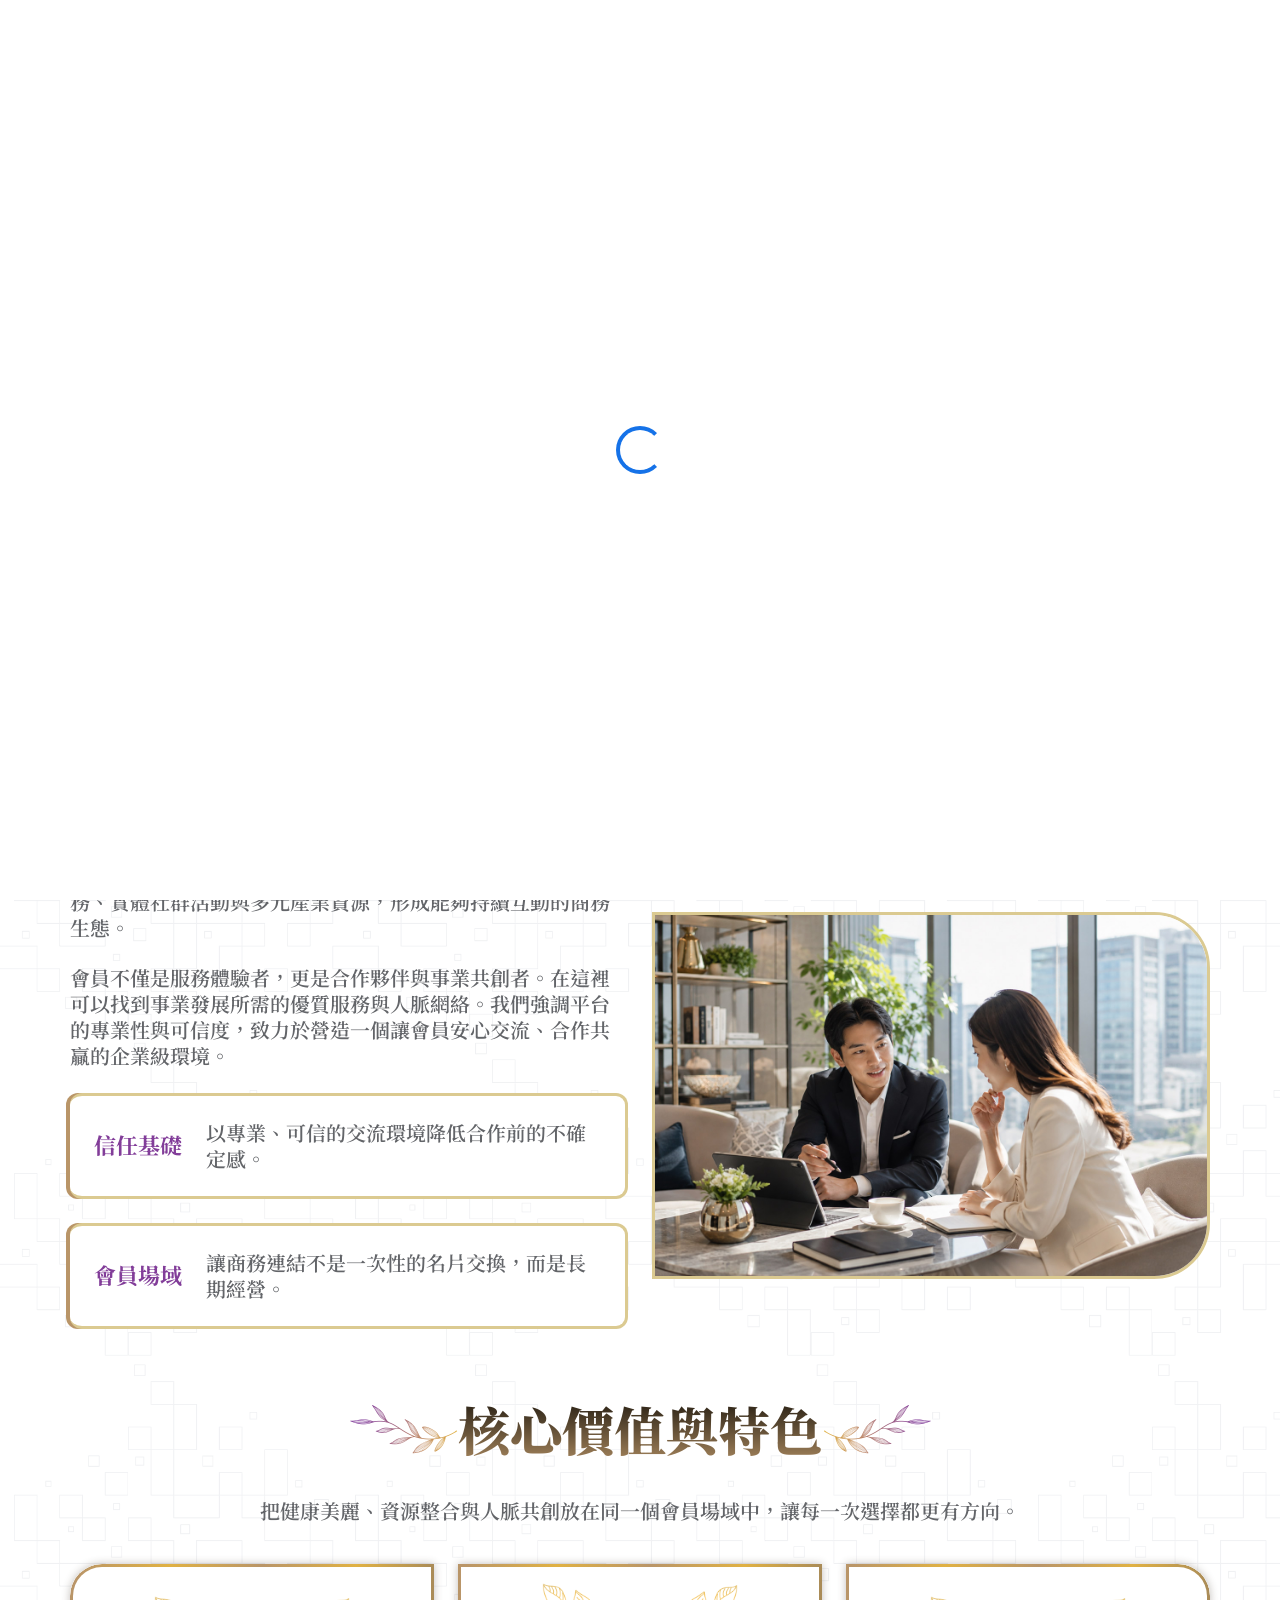
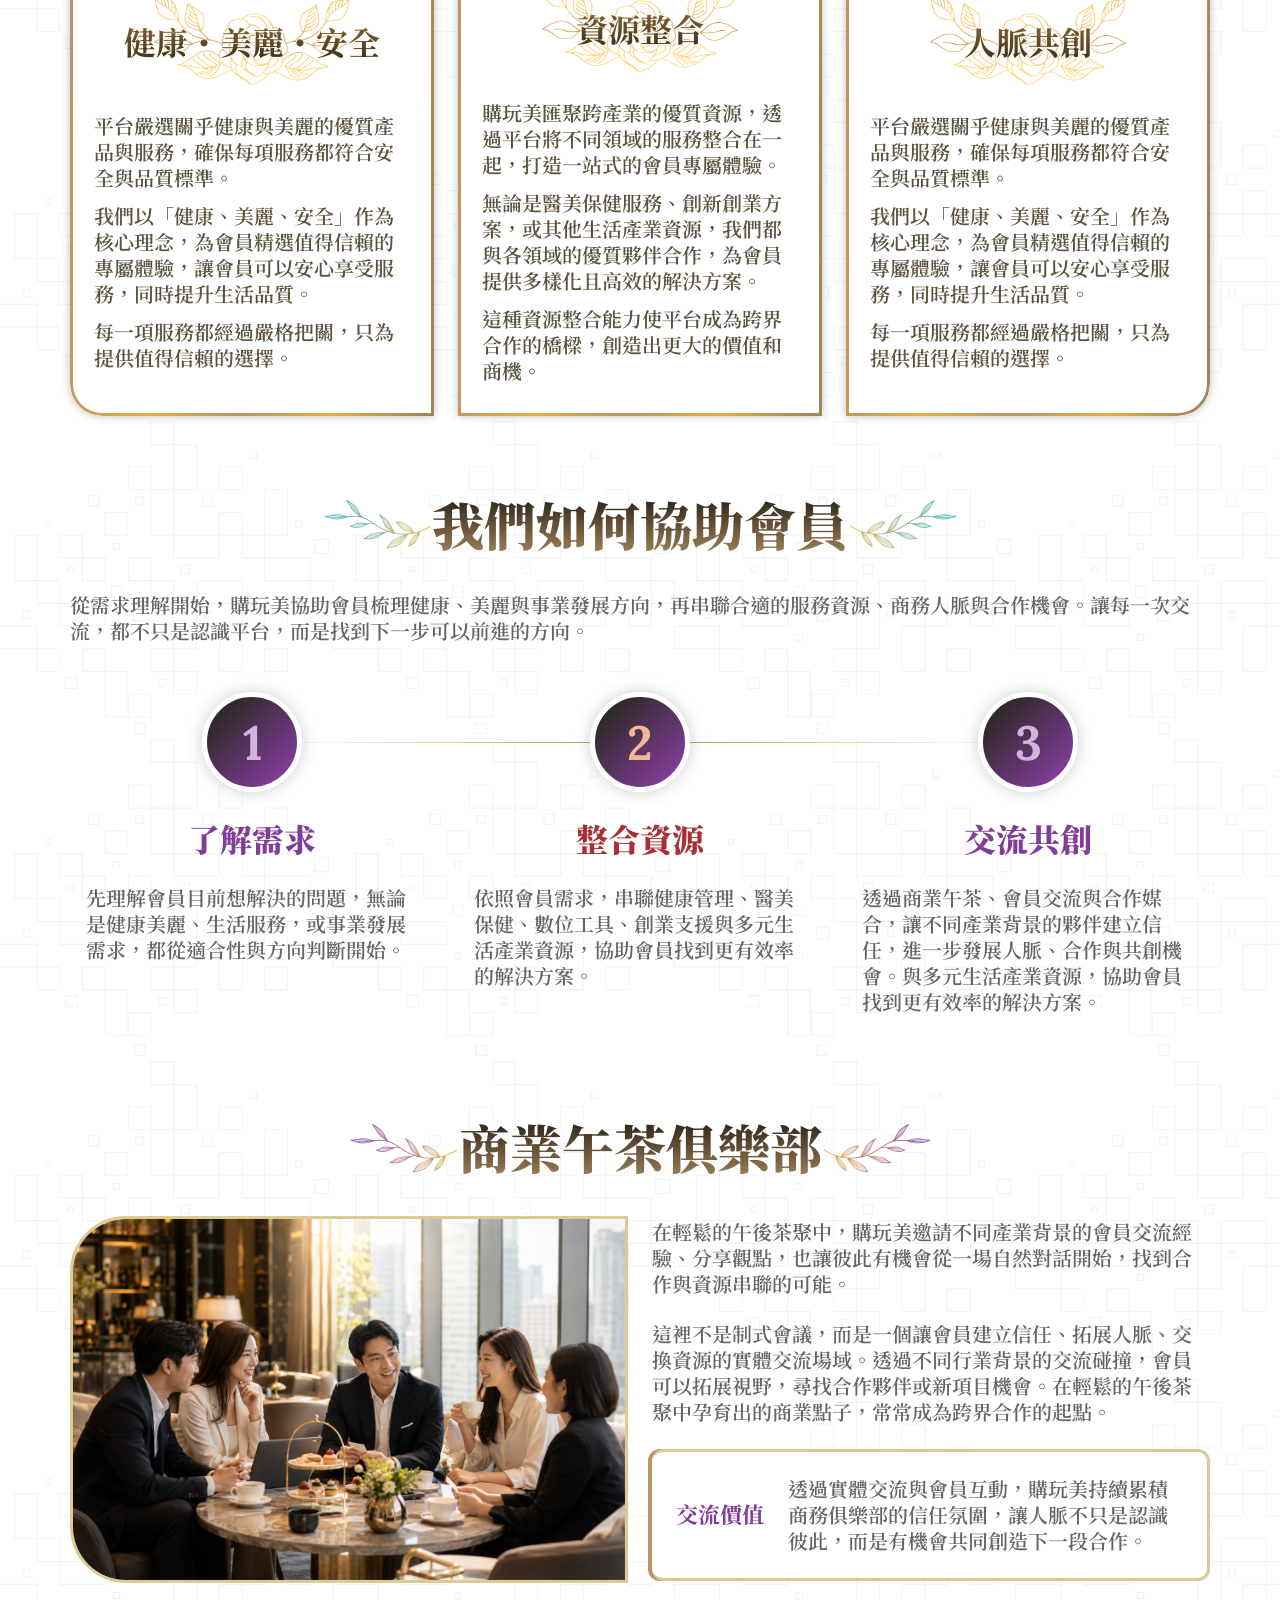
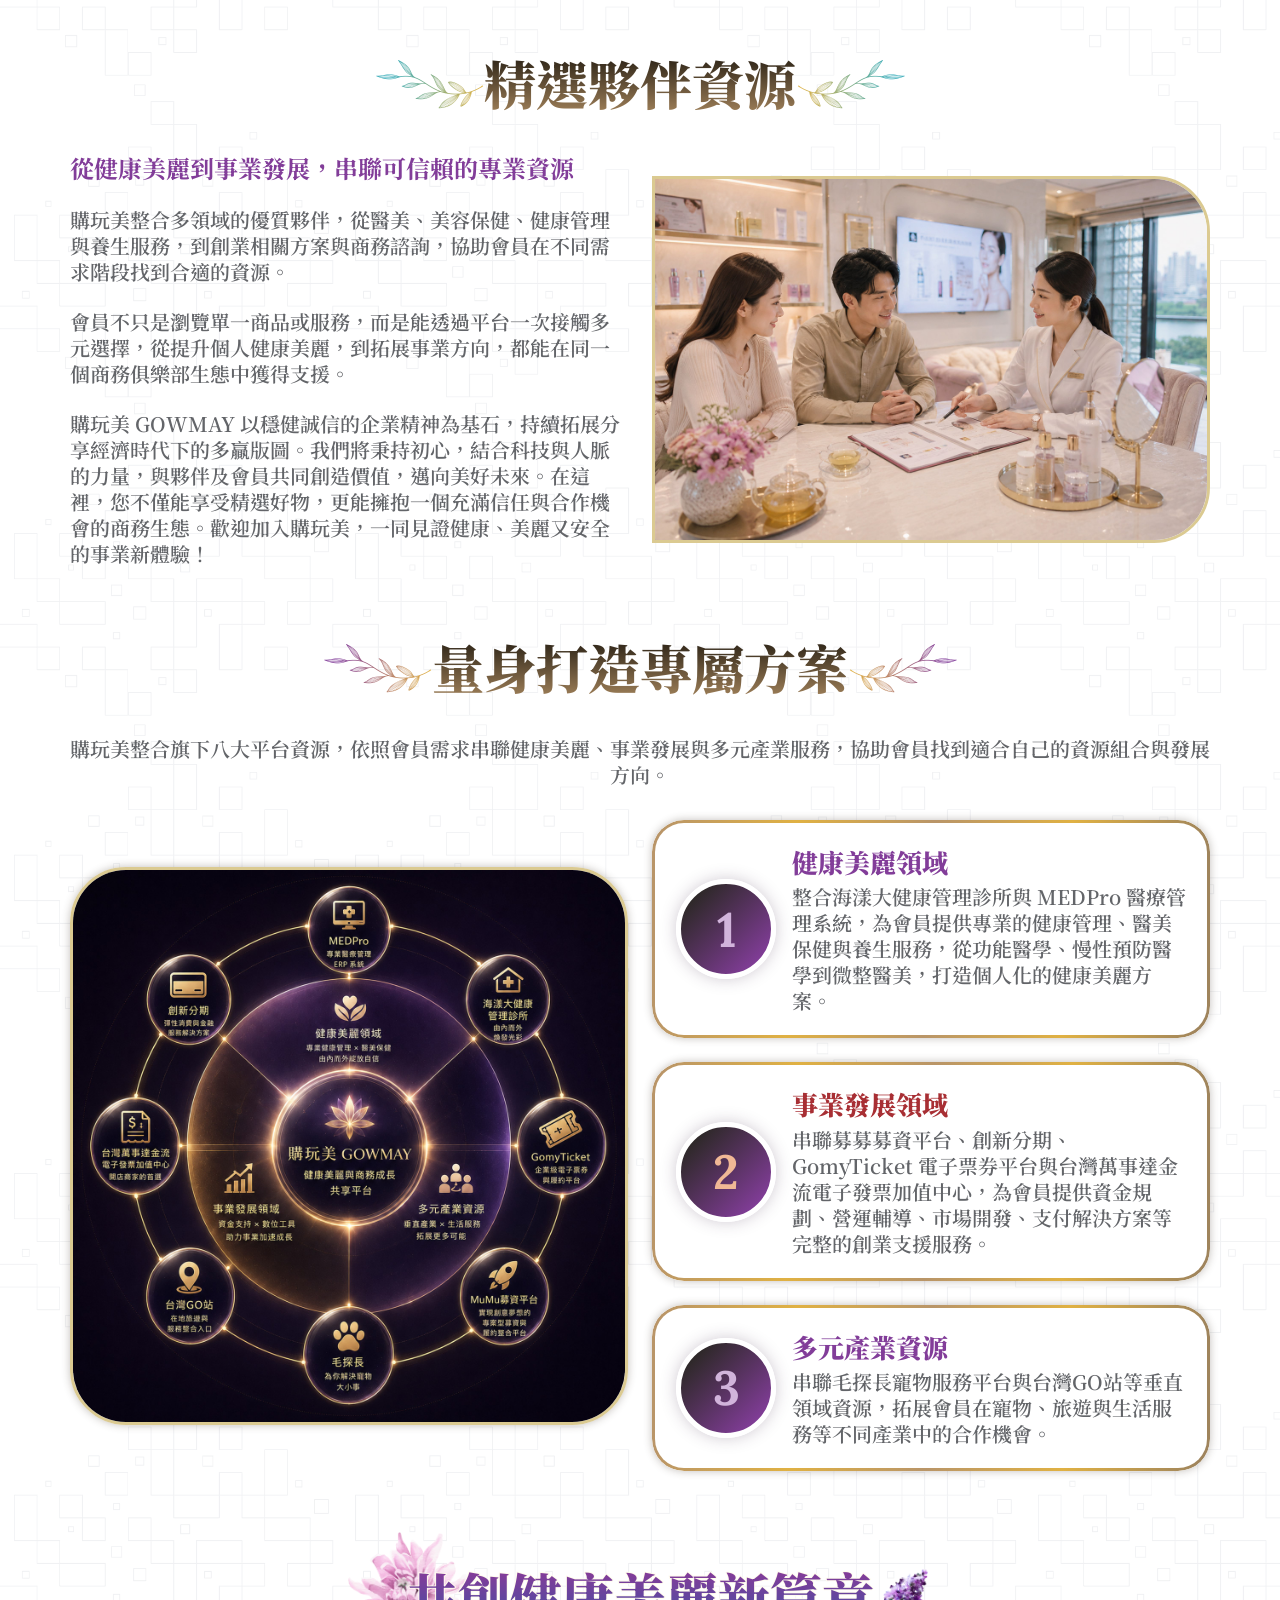
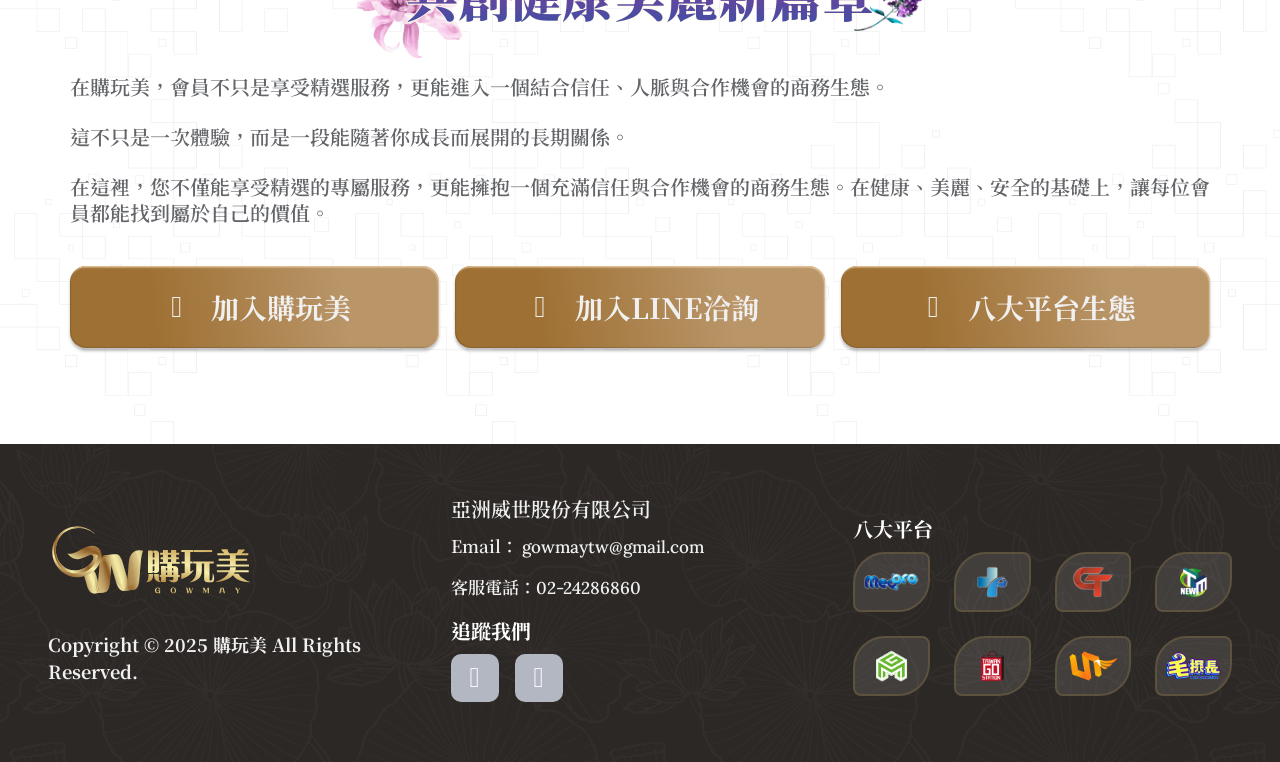
==== aboutUs.html @ 3219c344 "新增網站頁面與素材 新增關於我們、平台介紹、商機、專屬商品與一般版首頁頁面。  更新首頁、版面樣式與前端互動腳本。  加入商品、案例、受眾、頁首與會員預設圖片等網站素材。" ====
<!DOCTYPE html>
<html lang="en">
    <head>
        <meta charset="UTF-8" />
        <meta content="width=device-width, initial-scale=1.0" name="viewport">
        <title>關於購玩美｜購玩美 GOWMAY｜健康美麗與商務成長共享平台</title>
        <meta name="description" content="購玩美 GOWMAY 是結合健康、美麗與商務成長的會員制商務俱樂部，整合健康管理、醫美保養、電子票券、金流發票、募資、分期、寵物與旅遊等八大平台資源，協助會員媒合合適服務與合作機會。">
        <meta name="keywords" content="購玩美,GOWMAY,商務俱樂部,會員制平台,健康管理,醫美保養,商務媒合,電子票券,金流電子發票,募資平台,創新分期,會員專屬商品">
        <meta name="robots" content="index, follow, max-image-preview:large">
        <link rel="canonical" href="https://gowmay.com/v1/home">
        <meta property="og:type" content="website">
        <meta property="og:site_name" content="購玩美 GOWMAY">
        <meta property="og:title" content="關於購玩美｜購玩美 GOWMAY｜健康美麗與商務成長共享平台">
        <meta property="og:description" content="專屬於會員的跨產業整合平台，協助整合健康、美麗與商務資源，並透過八大平台生態提供會員服務與合作媒合。">
        <meta property="og:url" content="https://gowmay.com/v1/home">
        <meta property="og:image" content="https://gowmay.com/v1/assets/html/2026/img/gowmayOG.jpg">
        <meta name="twitter:card" content="summary_large_image">
        <meta name="twitter:title" content="關於購玩美｜購玩美 GOWMAY｜健康美麗與商務成長共享平台">
        <meta name="twitter:description" content="會員制商務俱樂部，整合健康、美麗與商務成長資源。">
        <meta name="twitter:image" content="https://gowmay.com/v1/assets/html/2026/img/gowmayOG.jpg">
        
        <!-------------- Favicon -------------->
        <link href="./img/favicon.ico" rel="icon" />
        
        <!-------------- Google Web Fonts -------------->
        <link rel="preconnect" href="https://fonts.googleapis.com">
        <link rel="preconnect" href="https://fonts.gstatic.com" crossorigin>
        <link href="https://fonts.googleapis.com/css2?family=Lora:ital,wght@0,400..700;1,400..700&family=Noto+Sans+TC:wght@100..900&family=Noto+Serif+TC:wght@200..900&family=Plus+Jakarta+Sans:ital,wght@0,200..800;1,200..800&family=Roboto:ital,wght@0,100..900;1,100..900&family=Zen+Maru+Gothic&display=swap" rel="stylesheet">
        
        <!-------------- Icon Font Stylesheet -------------->
        <link rel="stylesheet" href="./css/all.min.css"/>
        <link href="https://cdn.jsdelivr.net/npm/bootstrap-icons@1.4.1/font/bootstrap-icons.css" rel="stylesheet">
        
        <!-------------- Libraries Stylesheet -------------->
        <link href="./lib/animate/animate.min.css" rel="stylesheet">
        <link href="./lib/owlcarousel/assets/owl.carousel.min.css" rel="stylesheet">
        <link href="./lib/lightbox/css/lightbox.min.css" rel="stylesheet">                                     

        <!-------------- CSS Files -------------->
        <link rel="stylesheet" href="./css/bootstrap.min.css" />
         
        <link rel="stylesheet" href="./css/plugins.min.css" />
        <link rel="stylesheet" href="./css/kaiadmin.css" />
                
        <!-------------- 購玩美頁面設定 -------------->
        <link href="./css/layout.css" rel="stylesheet">      
    </head>
    <body>
        <!-------------- Spinner Start -------------->
        <div id="spinner" class="show bg-white position-fixed translate-middle w-100 vh-100 top-50 start-50 d-flex align-items-center justify-content-center">
            <div class="spinner-border text-primary" style="width: 3rem; height: 3rem;" role="status">
                <span class="sr-only">Loading...</span>
            </div>
        </div>
        <!-------------- Spinner End -------------->

        <!-------------- 導覽列與會員下拉選單 Start -------------->
        <div class="container-fluid position-relative p-0">
            <nav class="navbar navbar-expand-lg navbar-light px-3 px-xl-5 px-lg-4 py-3 py-lg-0">
                <a href="index.html" class="navbar-brand p-0">
                    <img src="img/gowmayLogoWeb.png" class="d-none d-xl-block img-fluid" alt="購玩美桌機版Logo">
                    <img src="./img/gowmayLogoM.png" class="d-block d-xl-none img-fluid" alt="購玩美M版Logo">
                </a>
                <button class="navbar-toggler" type="button" data-bs-toggle="collapse" data-bs-target="#navbarCollapse">
                    <span class="fa fa-bars"></span>
                </button>
                <div class="collapse navbar-collapse justify-content-lg-between" id="navbarCollapse">
                    <div class="navbar-nav">
                        <a href="index.html" class="nav-item nav-link">首頁</a>
                        <a href="aboutUs.html" class="nav-item nav-link active">關於購玩美</a>
                        <a href="platformIntro.html" class="nav-item nav-link">平台生態</a>
                        <a href="businessOpportunity.html" class="nav-item nav-link">裂變商機</a>
                        <a href="exclusiveProducts.html" class="nav-item nav-link">專屬商品</a>
                        <a href="https://gowmay.com/v1/page/MedPro" class="nav-item nav-link" target="_blank">MedPro</a>                    </div>
                    <ul class="navbar-nav topbar-nav justify-content-start align-items-center">
                    <!--------- 會員未登入 Start --------->
                        <li class="d-block w-100">
                            <a href="index.html" class="nav-item nav-link">登入｜註冊</a>
                        </li>
                    <!--------- 會員未登入 Start --------->                             
                    <!--------- 會員登入後 Start --------->
                        <li class="nav-item topbar-user dropdown hidden-caret ">
                            <a class="dropdown-toggle profile-pic frontEnd"
                              data-bs-toggle="dropdown"
                              href="#"
                              aria-expanded="false">
                              <div class="avatar-sm">
                                <img src="img/userDefaultPic-Vip.jpg" alt="會員大頭貼" class="avatar-img rounded-circle" />
                              </div>
                              <span class="profile-username">
                                <span class="frontEnd">夏思敏</span>
                              </span>
                            </a>
                            <ul class="dropdown-menu dropdown-user animated fadeIn">
                              <div class="dropdown-user-scroll scrollbar-outer">
                                <li>
                                  <div class="user-box">
                                    <div class="avatar-lg">
                                      <img
                                        src="img/userDefaultPic-Vip.jpg"
                                        alt="image profile"
                                        class="avatar-img rounded"
                                      />
                                    </div>
                                    <div class="u-text">
                                      <span class="userName vip">夏思敏</span>
                                      <span class="memberLevel">初階VIP</span>
                                    </div>
                                  </div>
                                </li>
                                <li>
                                  <div class="dropdown-divider"></div>
                                  <a class="dropdown-item vip" href="#">
                                    <i class="fa-solid fa-user"></i>會員資訊
                                  </a>
                                  <a class="dropdown-item vip" href="#">
                                    <i class="fa-solid fa-award"></i>獎勵查詢
                                  </a>
                                </li>
                                <li class="d-flex justify-content-center mt-2">
                                  <button class="btn-vip">
                                    <i class="fa-solid fa-right-from-bracket"></i>登出
                                  </button>
                                </li>
                              </div>
                            </ul>
                        </li>
                    <!--------- 會員登入後 End --------->
                    </ul> 
                </div>
            </nav>

            <!-------------- 版頭與麵包屑 Start -------------->
            <div class="container-fluid bg-breadcrumb"
            style="background: linear-gradient(rgba(0, 0, 0, 0.7), rgba(0, 0, 0, 0.5)), url(./img/headerImg01.jpg) no-repeat center center; background-size: cover">
                <div class="container text-center py-5" style="max-width: 1200px;">
                    <div class="headerTitle wow flipInX" data-wow-delay="0.1s">關於購玩美</div>
                    <ol class="breadcrumb justify-content-center mb-0 wow zoomIn" data-wow-delay="0.3s">
                        <li class="breadcrumb-item"><a href="index.html">首頁</a></li>
                        <li class="breadcrumb-item active">關於購玩美</li>
                    </ol>    
                </div>
            </div>
            <!-------------- 版頭與麵包屑 End -------------->
        </div>
        <!-------------- 導覽列 & 版頭 End -------------->
        
        
        <div class="container-fluid about">
            <div class="blank64"></div>
            
        <!--------------   購玩美導言 Start   -------------->
            <div class="container g-md-0">
            <!--------------   大標題 Start   -------------->
                <div class="row">
                    <div class="col-12 d-flex justify-content-center wow fadeInDown" data-wow-duration="1">
                        <div class="titleH2A">
                          <span class="stroke">關於購玩美</span>
                          <span class="fill">關於購玩美</span>
                        </div>
                    </div>
                </div>
            <!--------------   大標題 End   -------------->
                <div class="row g-xl-4 g-md-3">
                   <div class="col-12 wow fadeInUp" data-wow-duration="1" data-wow-delay="0.5s">
                        <p class="fs24 body-primary">
                            購玩美 GOWMAY 商務俱樂部
                        </p>
                        <p class="fs20 text-light01">
                            一個專注於商務人脈交流與跨產業資源整合的創新平台。我們以專業可信的企業經營理念，打造出一個讓會員能夠拓展事業版圖、享受專屬服務的商務俱樂部型平台。
                        </p>
                   </div>
                </div> 
            </div>        
        <!--------------   購玩美導言 End   -------------->
            <div class="blank64"></div>
            
        <!--------------   商務俱樂部型平台 Start   -------------->
            <div class="container g-md-0">
                <!--------------   大標題 Start   -------------->
                <div class="row">
                    <div class="col-12 d-flex justify-content-center">
                        <div class="titleH2B">商務俱樂部型平台</div>
                    </div>
                </div>
                <!--------------   大標題 End   -------------->
                <div class="row g-xl-4 g-3 align-items-center">
                    <div class="col-xl-6 col-12 split24 wow fadeInUp order-xl-0 order-lg-1 order-md-1 order-1" data-wow-duration="1">
                        <p class="fs20 text-light01">
                            購玩美定位為全方位的商務俱樂部型平台，結合會員專屬服務、實體社群活動與多元產業資源，形成能夠持續互動的商務生態。
                        </p>
                        <p class="fs20 text-light01">
                            會員不僅是服務體驗者，更是合作夥伴與事業共創者。在這裡可以找到事業發展所需的優質服務與人脈網絡。我們強調平台的專業性與可信度，致力於營造一個讓會員安心交流、合作共贏的企業級環境。
                        </p>
                        <div class="noteList">
                            <div class="noteTitle">信任基礎</div>
                            <div class="noteBrief">
                                以專業、可信的交流環境降低合作前的不確定感。
                            </div>
                        </div>
                        <div class="noteList">
                            <div class="noteTitle">會員場域</div>
                            <div class="noteBrief">
                                讓商務連結不是一次性的名片交換，而是長期經營。
                            </div>
                        </div>
                    </div>
                    <div class="col-xl-6 col-12 wow fadeInUp order-xl-1 order-lg-0 order-md-0 order-0" data-wow-duration="1">
                        <div class="aboutImg-right">
                            <img src="./img/aboutImg01.jpg" alt="商務俱樂部型平台情境圖">
                        </div>
                    </div>
                </div>
            </div>
        <!--------------   商務俱樂部型平台 End   -------------->
            <div class="blank64"></div>
            
        <!--------------   核心價值與特色 Start   -------------->
            <div class="container g-md-0">
                <!--------------   大標題 Start   -------------->
                <div class="row">
                    <div class="col-12 d-flex justify-content-center wow fadeInDown" data-wow-duration="1">
                        <div class="titleH2C">核心價值與特色</div>
                    </div>
                </div>                    
                <!--------------   大標題 End   -------------->
                <div class="row g-xl-4 g-3 mb-3">
                   <div class="col-12 wow fadeInUp" data-wow-duration="1" data-wow-delay="0.2s">
                       <p class="fs20 text-light01 text-center">
                           把健康美麗、資源整合與人脈共創放在同一個會員場域中，讓每一次選擇都更有方向。
                       </p>
                   </div>
                </div>
                <div class="row g-xl-4 g-3 valueLine">
                    <div class="col-xl-4 col-md-5 col-11 d-flex py-2 wow fadeInUp" data-wow-duration="1" data-wow-delay="0.3s">
                        <div class="valueCard-left">
                            <div class="infoTitle03">
                                <span class="stroke">健康・美麗・安全</span>
                                <span class="fill">健康・美麗・安全</span>
                            </div>                          
                            <div class="valueBrief">
                                <p>平台嚴選關乎健康與美麗的優質產品與服務，確保每項服務都符合安全與品質標準。</p>
                                <p>我們以「健康、美麗、安全」作為核心理念，為會員精選值得信賴的專屬體驗，讓會員可以安心享受服務，同時提升生活品質。</p>
                                <p>每一項服務都經過嚴格把關，只為提供值得信賴的選擇。</p>
                            </div>
                        </div>
                    </div>
                    <div class="col-xl-4 col-md-5 col-11 d-flex py-2 wow fadeInUp" data-wow-duration="1" data-wow-delay="0.4s">
                        <div class="valueCard-middle">
                            <div class="infoTitle03">
                                <span class="stroke">資源整合</span>
                                <span class="fill">資源整合</span>
                            </div>                          
                            <div class="valueBrief">
                                <p>購玩美匯聚跨產業的優質資源，透過平台將不同領域的服務整合在一起，打造一站式的會員專屬體驗。</p>
                                <p>無論是醫美保健服務、創新創業方案，或其他生活產業資源，我們都與各領域的優質夥伴合作，為會員提供多樣化且高效的解決方案。</p>
                                <p>這種資源整合能力使平台成為跨界合作的橋樑，創造出更大的價值和商機。</p>
                            </div>
                        </div>
                    </div>
                    <div class="col-xl-4 col-md-5 col-11 d-flex py-2 wow fadeInUp" data-wow-duration="1" data-wow-delay="0.5s">
                        <div class="valueCard-right">
                            <div class="infoTitle03">
                                <span class="stroke">人脈共創</span>
                                <span class="fill">人脈共創</span>
                            </div>                          
                            <div class="valueBrief">
                                <p>平台嚴選關乎健康與美麗的優質產品與服務，確保每項服務都符合安全與品質標準。</p>
                                <p>我們以「健康、美麗、安全」作為核心理念，為會員精選值得信賴的專屬體驗，讓會員可以安心享受服務，同時提升生活品質。</p>
                                <p>每一項服務都經過嚴格把關，只為提供值得信賴的選擇。</p>
                            </div>
                        </div>
                    </div>
                </div>
            </div>
        <!--------------   核心價值與特色 End   -------------->
            <div class="blank64"></div>
            
        <!--------------   我們如何協助會員 Start   -------------->
            <div class="container g-md-0">
                <!--------------   大標題 Start   -------------->
                <div class="row">
                    <div class="col-12 d-flex justify-content-center wow fadeInDown" data-wow-duration="1">
                        <div class="titleH2B">我們如何協助會員</div>
                    </div>
                </div>
                <!--------------   大標題 End   -------------->
                <div class="row g-xl-4 g-3 mb-3">
                   <div class="col-12 wow fadeInUp" data-wow-duration="1" data-wow-delay="0.2s">
                       <p class="fs20 text-light01">
                           從需求理解開始，購玩美協助會員梳理健康、美麗與事業發展方向，再串聯合適的服務資源、商務人脈與合作機會。讓每一次交流，都不只是認識平台，而是找到下一步可以前進的方向。
                       </p>
                   </div>
                </div>         
                <div class="row g-xl-4 g-3 processWrap">
                    <div class="col-xl-4 col-lg-4 col-md-5 col-9 py-3 wow fadeInUp" data-wow-duration="1" data-wow-delay="0.3s">
                        <div class="processCard">
                            <div class="stepCircle01">
                                <div class="stepNum">1</div>
                            </div>
                            <div class="processTitle">了解需求</div>
                            <div class="processBrief">
                                先理解會員目前想解決的問題，無論是健康美麗、生活服務，或事業發展需求，都從適合性與方向判斷開始。
                            </div>
                        </div>
                    </div>
                    <div class="col-xl-4 col-lg-4 col-md-5 col-9 py-3 wow fadeInUp" data-wow-duration="1" data-wow-delay="0.4s">
                        <div class="processCard">
                            <div class="stepCircle01">
                                <div class="stepNum">2</div>
                            </div>
                            <div class="processTitle">整合資源</div>
                            <div class="processBrief">
                                依照會員需求，串聯健康管理、醫美保健、數位工具、創業支援與多元生活產業資源，協助會員找到更有效率的解決方案。
                            </div>
                        </div>
                    </div>
                    <div class="col-xl-4 col-lg-4 col-md-5 col-9 py-3 wow fadeInUp" data-wow-duration="1" data-wow-delay="0.5s">
                        <div class="processCard">
                            <div class="stepCircle01">
                                <div class="stepNum">3</div>
                            </div>
                            <div class="processTitle">交流共創</div>
                            <div class="processBrief">
                                透過商業午茶、會員交流與合作媒合，讓不同產業背景的夥伴建立信任，進一步發展人脈、合作與共創機會。與多元生活產業資源，協助會員找到更有效率的解決方案。
                            </div>
                        </div>
                    </div>
                </div>
            </div>
        <!--------------   我們如何協助會員 Start   -------------->
            <div class="blank64"></div>

        <!--------------   商業午茶俱樂部 Start   -------------->
            <div class="container g-md-0">
                <!--------------   大標題 Start   -------------->
                <div class="row">
                    <div class="col-12 d-flex justify-content-center wow fadeInDown" data-wow-duration="1">
                        <div class="titleH2C">商業午茶俱樂部</div>
                    </div>
                </div>                    
                <!--------------   大標題 End   -------------->
                <div class="row g-xl-4 g-3 align-items-center">
                    <div class="col-xl-6 col-12 wow fadeInUp" data-wow-duration="1" data-wow-delay="0.2s">
                        <div class="aboutImg-left">
                            <img src="./img/aboutImg02.jpg" alt="商務俱樂部型平台情境圖">
                        </div>
                    </div>
                    <div class="col-xl-6 col-12 split24 wow fadeInUp" data-wow-duration="1" data-wow-delay="0.3s">
                        <p class="fs20 text-light01">
                            在輕鬆的午後茶聚中，購玩美邀請不同產業背景的會員交流經驗、分享觀點，也讓彼此有機會從一場自然對話開始，找到合作與資源串聯的可能。
                        </p>
                        <p class="fs20 text-light01">
                            這裡不是制式會議，而是一個讓會員建立信任、拓展人脈、交換資源的實體交流場域。透過不同行業背景的交流碰撞，會員可以拓展視野，尋找合作夥伴或新項目機會。在輕鬆的午後茶聚中孕育出的商業點子，常常成為跨界合作的起點。
                        </p>
                        <div class="noteList">
                            <div class="noteTitle">交流價值</div>
                            <div class="noteBrief">
                                透過實體交流與會員互動，購玩美持續累積商務俱樂部的信任氛圍，讓人脈不只是認識彼此，而是有機會共同創造下一段合作。
                            </div>
                        </div>
                    </div>
                </div>
            </div>
        <!--------------   商業午茶俱樂部 End   -------------->
            <div class="blank64"></div>
            
        <!--------------   精選夥伴資源 Start   -------------->
            <div class="container g-md-0">
                <!--------------   大標題 Start   -------------->
                <div class="row">
                    <div class="col-12 d-flex justify-content-center wow fadeInDown" data-wow-duration="1">
                        <div class="titleH2B">精選夥伴資源</div>
                    </div>
                </div>
                <!--------------   大標題 End   -------------->
                <div class="row g-xl-4 g-3 align-items-center">
                    <div class="col-xl-6 col-12 split24 wow fadeInUp order-xl-0 order-lg-1 order-1" data-wow-duration="1" data-wow-delay="0.2s">
                        <p class="fs24 body-primary">
                            從健康美麗到事業發展，串聯可信賴的專業資源
                        </p>
                        <p class="fs20 text-light01">
                            購玩美整合多領域的優質夥伴，從醫美、美容保健、健康管理與養生服務，到創業相關方案與商務諮詢，協助會員在不同需求階段找到合適的資源。
                        </p>
                        <p class="fs20 text-light01">
                            會員不只是瀏覽單一商品或服務，而是能透過平台一次接觸多元選擇，從提升個人健康美麗，到拓展事業方向，都能在同一個商務俱樂部生態中獲得支援。
                        </p>
                        <p class="fs20 text-light01">
                            購玩美 GOWMAY 以穩健誠信的企業精神為基石，持續拓展分享經濟時代下的多贏版圖。我們將秉持初心，結合科技與人脈的力量，與夥伴及會員共同創造價值，邁向美好未來。在這裡，您不僅能享受精選好物，更能擁抱一個充滿信任與合作機會的商務生態。歡迎加入購玩美，一同見證健康、美麗又安全的事業新體驗！
                        </p>
                    </div>
                    <div class="col-xl-6 col-12 wow fadeInUp order-xl-1 order-lg-0 order-0" data-wow-duration="1" data-wow-delay="0.3s">
                        <div class="aboutImg-right">
                            <img src="./img/aboutImg03.jpg" alt="顧問針對客戶健康與美麗做諮詢情境圖">
                        </div>
                    </div>
                </div>
            </div>
        <!--------------   精選夥伴資源 End   -------------->
            <div class="blank64"></div>
            
        <!--------------   量身打造專屬方案 Start   -------------->
            <div class="container g-md-0">
                <!--------------   大標題 Start   -------------->
                <div class="row">
                    <div class="col-12 d-flex justify-content-center wow fadeInDown" data-wow-duration="1">
                        <div class="titleH2C">量身打造專屬方案</div>
                    </div>
                </div>                    
                <!--------------   大標題 End   -------------->
                <div class="row g-xl-4 g-3 mb-3">
                   <div class="col-12 wow fadeInUp" data-wow-duration="1" data-wow-delay="0.2s">
                       <p class="fs20 text-light01 text-center">
                           購玩美整合旗下八大平台資源，依照會員需求串聯健康美麗、事業發展與多元產業服務，協助會員找到適合自己的資源組合與發展方向。
                       </p>
                   </div>
                </div>
                <div class="row g-xl-4 g-3 align-items-center">
                    <div class="col-xl-6 col-12 wow fadeInLeft" data-wow-duration="1" data-wow-delay="0.3s">
                        <div class="aboutImg-full">
                            <img src="./img/aboutImg04.jpg" alt="商務俱樂部型平台情境圖">
                        </div>
                    </div>
                    <div class="col-xl-6 col-12 category">
                        <div class="categoryCard wow fadeInRight" data-wow-duration="1" data-wow-delay="0.3s">
                            <div class="stepCircle01">
                                <div class="stepNum">1</div>
                            </div>
                            <div class="ecosystemText">
                                <div class="categoryTitle">
                                    健康美麗領域
                                </div>
                                <div class="processBrief">
                                    整合海漾大健康管理診所與 MEDPro 醫療管理系統，為會員提供專業的健康管理、醫美保健與養生服務，從功能醫學、慢性預防醫學到微整醫美，打造個人化的健康美麗方案。
                                </div>
                            </div>
                        </div>
                        <div class="categoryCard wow fadeInRight" data-wow-duration="1" data-wow-delay="0.4s">
                            <div class="stepCircle01">
                                <div class="stepNum">2</div>
                            </div>
                            <div class="ecosystemText">
                                <div class="categoryTitle">
                                    事業發展領域
                                </div>
                                <div class="processBrief">
                                    串聯募募募資平台、創新分期、GomyTicket 電子票券平台與台灣萬事達金流電子發票加值中心，為會員提供資金規劃、營運輔導、市場開發、支付解決方案等完整的創業支援服務。
                                </div>
                            </div>
                        </div>
                        <div class="categoryCard wow fadeInRight" data-wow-duration="1" data-wow-delay="0.5s">
                            <div class="stepCircle01">
                                <div class="stepNum">3</div>
                            </div>
                            <div class="ecosystemText">
                                <div class="categoryTitle">
                                    多元產業資源
                                </div>
                                <div class="processBrief">
                                    串聯毛探長寵物服務平台與台灣GO站等垂直領域資源，拓展會員在寵物、旅遊與生活服務等不同產業中的合作機會。
                                </div>
                            </div>
                        </div>
                    </div>
                </div>
            </div>
        <!--------------   量身打造專屬方案 End   -------------->
            <div class="blank64"></div>
            
            <div class="blank24"></div>
            
        <!--------------   共創健康美麗新篇章 Start   -------------->
            <div class="container g-md-0">
            <!--------------   大標題 Start   -------------->
                <div class="row">
                    <div class="col-12 d-flex justify-content-center wow fadeInDown" data-wow-duration="1">
                        <div class="titleH2A">
                          <span class="stroke">共創健康美麗新篇章</span>
                          <span class="fill">共創健康美麗新篇章</span>
                        </div>
                    </div>
                </div>
            <!--------------   大標題 End   -------------->
                <div class="row g-xl-4 g-3">
                   <div class="col-12 wow fadeInUp split24 mb-4" data-wow-duration="1" data-wow-delay="0.2s">
                       <p class="fs20 text-light01">
                           在購玩美，會員不只是享受精選服務，更能進入一個結合信任、人脈與合作機會的商務生態。
                       </p>
                       <p class="fs20 text-light01">
                            這不只是一次體驗，而是一段能隨著你成長而展開的長期關係。   
                       </p>
                       <p class="fs20 text-light01">
                           在這裡，您不僅能享受精選的專屬服務，更能擁抱一個充滿信任與合作機會的商務生態。在健康、美麗、安全的基礎上，讓每位會員都能找到屬於自己的價值。
                       </p>
                   </div>
                </div>
                <div class="row g-3 ctaScroll py-3">
                    <div class="col-xl-4 col-lg-5 col-md-7 col-10 wow bounceIn" data-wow-duration="1" data-wow-delay="0.3s">
                       <a href="" class="buttonMoreD">
                           <i class="fa-solid fa-user-plus"></i>加入購玩美
                       </a>
                    </div>
                    <div class="col-xl-4 col-lg-5 col-md-7 col-10 wow bounceIn" data-wow-duration="1" data-wow-delay="0.4s">
                       <a href="https://line.me/R/ti/p/@360ebtat" class="buttonMoreD">
                           <i class="fa-brands fa-line"></i>加入LINE洽詢
                       </a>
                    </div>
                    <div class="col-xl-4 col-lg-5 col-md-7 col-10 wow bounceIn" data-wow-duration="1" data-wow-delay="0.5s">
                       <a href="platformIntro.html" class="buttonMoreD">
                           <i class="fa-solid fa-arrows-spin"></i>八大平台生態 
                       </a>
                    </div>
                </div>
            </div>
        <!--------------   共創健康美麗新篇章 End   -------------->
            <div class="blank80"></div>
        </div>
        
    <!--------------   頁尾 Footer Start   -------------->
        <div class="container-fluid footerFront">
            <div class="row g-xl-4 g-lg-3 g-3 align-items-center">
                <div class="col-lg-4 col-12">
                    <div class="footerLogo">
                       <a href="index.html">
                           <img src="./img/gowmayLogoAside.svg" alt="購玩美頁尾Logo">
                       </a>
                    </div>
                    <div class="copyrightFront">
                        Copyright © 2025 購玩美 All Rights Reserved.
                    </div>                    
                </div>
                <div class="col-lg-4 col-12">
                    <div class="contactInfo">
                        <p class="fs20">亞洲威世股份有限公司</p>
                        <p>Email：
                            <a href="mailto:gowmaytw@gmail.com" class="footerEtext">gowmaytw@gmail.com</a>
                        </p>
                        <p>客服電話：<span class="footerEtext">02-24286860</span></p>
                    </div>
                    <div class="footerTitle">追蹤我們</div>
                    <div class="followUsBox">
                        <div class="footerIcon">
                            <a href="https://www.facebook.com/profile.php?id=100087457191557" class="facebook" target="_blank"><i class="fa-brands fa-facebook-f"></i></a>
                        </div>
                        <div class="footerIcon">
                            <a href="https://line.me/R/ti/p/@360ebtat" class="line" target="_blank"><i class="fa-brands fa-line"></i></a>
                        </div>
                    </div>
                </div>
                <div class="col-lg-4 col-12">
                    <div class="footerTitle">八大平台</div>
                    <div class="row g-xl-4 g-lg-2 g-md-4 g-3">
                        <div class="col-md-3 col-6">
                            <a href="https://gowmay.com/v1/page/medpro" class="partnerLogo" target="_blank">
                                <img src="./img/partnerLogo01.png" alt="MedPro ERP 專業醫療管理系統LOGO">
                            </a>
                        </div>
                        <div class="col-md-3 col-6">
                            <a href="https://haiyangclinic.com/" class="partnerLogo" target="_blank">
                                <img src="./img/partnerLogo02.png" alt="海漾大健康管理診所LOGO">
                            </a>
                        </div>
                        <div class="col-md-3 col-6">
                            <a href="https://ticket.gomypay.asia/v3/" class="partnerLogo" target="_blank">
                                <img src="./img/partnerLogo03.png" alt="GomyTicket電子票券平台LOGO">
                            </a>
                        </div>
                        <div class="col-md-3 col-6">
                            <a href="https://newinst.gomypay.asia/" class="partnerLogo" target="_blank">
                                <img src="./img/partnerLogo04.png" alt="創新分期LOGO">
                            </a>
                        </div>
                        <div class="col-md-3 col-6">
                            <a href="https://einvoice.gomypay.asia/" class="partnerLogo" target="_blank">
                                <img src="./img/partnerLogo11.png" alt="GoMyPay電子發票LOGO">
                            </a>
                        </div>
                        <div class="col-md-3 col-6">
                            <a href="https://taiwango.asia/" class="partnerLogo" target="_blank">
                                <img src="./img/partnerLogo06.png" alt="台灣GO站LOGO">
                            </a>
                        </div>
                        <div class="col-md-3 col-6">
                            <a href="https://mumu.gomypay.asia/" class="partnerLogo" target="_blank">
                                <img src="./img/partnerLogo07.png" alt="MUMU募資平台LOGO">
                            </a>
                        </div>
                        <div class="col-md-3 col-6">
                            <a href="https://sir.gomypay.asia/" class="partnerLogo" target="_blank">
                                <img src="./img/partnerLogo08.png" alt="毛探長LOGO">
                            </a>
                        </div>
                    </div>
                </div>
            </div>
        </div>
    <!--------------   頁尾 Footer End   -------------->
        
    <!--------------   Back to Top Start   -------------->
        <div class="back-to-top">
          <a href="#" class="btn-floating">
              登入<br/>註冊
          </a>
          <a href="#" class="btn-floatingUp">
              <i class="fa-solid fa-chevron-up"></i>
          </a>
        </div>
    <!--------------   Back to Top End   -------------->
    
    <!-------------- JavaScript Libraries -------------->
    <script src="./js/jquery-3.7.1.min.js"></script>
    <script src="./js/bootstrap.bundle.min.js"></script>

    <!-------------- jQuery Scrollbar -------------->
    <script src="./js/jquery-scrollbar/jquery.scrollbar.min.js"></script>

    <!-------------- Kaiadmin JS -------------->
    <script src="./js/kaiadmin.min.js"></script>
        
    <script src="./lib/wow/wow.min.js"></script>
    <script src="./lib/owlcarousel/owl.carousel.min.js"></script>

    <!-- 購玩美頁面設定 -->
    <script src="./js/main.js"></script>                
        
    </body>
</html>
---- css/layout.css ----
@charset "utf-8";

/*=============== 全部共用區 ===============*/
:root {
    --primary: #823d99;
    --primary-light: #ab73c7;
    --secondary: #9e7033;
    --secondary-light: #b99568;
    --accent: #a82f34;
    --accent-light: #ff767a;
    --primary-text: #2c2826;
    --primary-light-text: #636569;
    --secondary-text: #372c1d;
    --secondary-light-text: #5c523e;
    --divider01: #b2b7c2;
    --divider02: #c2b497;
}
body {
    font-family:
        "Noto Serif TC",
        serif,
        "Plus Jakarta Sans",
        "Lora",
        "Roboto",
        Arial,
        sans-serif,
        "新細明體",
        Heiti TC,
        "メイリオ";
    background-color: #fff;
}

input,
button,
a {
    outline: none;
}
.wrapper {
    min-height: 100vh;
    position: relative;
    top: 0;
    height: 100vh;
}
.main-panel {
    background-color: #fff;
}
.page-inner {
    padding-left: 96px;
    padding-right: 96px;
}

/*---------- 留白 Start ----------*/
.blank24 {
    height: 24px;
}
.blank36 {
    height: 36px;
}
.blank48 {
    height: 48px;
}
.blank56 {
    height: 56px;
}
.blank64 {
    height: 64px;
}
.blank80 {
    height: 80px;
}
.blank300 {
    height: 300px;
}
.split24{
    display: grid;
    gap: 24px;
}
/*---------- 留白 End ----------*/

/*---------- 顏色 Start ----------*/
.body-primary {
    color: var(--primary) !important;
}
.body-secondary {
    color: var(--secondary) !important;
}
.body-light-primary{
    color: var(--primary-light) !important;
}
.body-light-secondary{
    color: var(--secondary-light) !important;
}
.body-accent{
    color: var(--accent) !important;    
}
.body-light-accent{
    color: var(--accent-light) !important;   
}
.text-dark01{
    color: var(--primary-text) !important;    
}
.text-dark02{
    color: var(--secondary-text) !important;    
}
.text-light01{
    color: var(--primary-light-text) !important;      
}
.text-light02{
    color: var(--secondary-light-text) !important;     
}
/*---------- 顏色 End ----------*/

/*---------- 字體大小 Start ----------*/
.fs18 {
    font-size: 20px;
    line-height: 1.3;
    font-weight: 400;
}
.fs20 {
    font-size: 20px;
    line-height: 1.3;
    font-weight: 600;
}
.fs22{
    font-size: 22px;
    line-height: 1.3;
    font-weight: 700;
}
.fs24{
    font-size: 24px;
    line-height: 1.3;
    font-weight: 700;
}
.fs26{
    font-size: 26px;
    line-height: 1.3;
}

@media screen and (min-width: 992px) and (max-width: 1200px){

}

@media screen and (min-width: 768px) and (max-width: 991px) {
}
@media screen and (max-width: 767px) {
 
}
/*---------- 字體大小 End ----------*/

/*---------- Spinner Start ----------*/
#spinner {
    opacity: 0;
    visibility: hidden;
    transition: opacity .5s ease-out, visibility 0s linear .5s;
    z-index: 99999;
}

#spinner.show {
    transition: opacity .5s ease-out, visibility 0s linear 0s;
    visibility: visible;
    opacity: 1;
}
/*---------- Spinner End ----------*/

/*----------  icon與動畫  ----------*/
.gg-menu-left {
    transform: scale(var(--ggs, 1));
    box-sizing: border-box;
    position: relative;
    display: block;
    width: 34px;
    height: 4px;
    border-radius: 4px;
    background: linear-gradient(to bottom, #e4c472 0%, #d2b16e 100%);
}
.gg-menu-left::after,
.gg-menu-left::before {
    box-sizing: border-box;
    position: relative;
    display: block;
    width: 34px;
    height: 4px;
    border-radius: 4px;
    background: linear-gradient(to bottom, #fadd78 0%, #e9cb74 100%);
}
.gg-menu-left::after {
    background: linear-gradient(to bottom, #c9a76c 0%, #b99568 100%);
}
.gg-menu-left::after,
.gg-menu-left::before {
    content: "";
    position: absolute;
    top: -12px;
    width: 24px;
}
.gg-menu-left::after {
    top: 12px;
    width: 24px;
}
.gg-menu-right {
    transform: scale(var(--ggs, 1));
    box-sizing: border-box;
    position: relative;
    display: block;
    width: 34px;
    height: 4px;
    border-radius: 4px;
    background: linear-gradient(to bottom, #e4c472 0%, #d2b16e 100%);
}
.gg-menu-right::after,
.gg-menu-right::before {
    box-sizing: border-box;
    position: relative;
    display: block;
    width: 34px;
    height: 4px;
    border-radius: 4px;
    background: linear-gradient(to bottom, #fadd78 0%, #e9cb74 100%);
}
.gg-menu-right::after {
    background: linear-gradient(to bottom, #c9a76c 0%, #b99568 100%);
}
.gg-menu-right::after,
.gg-menu-right::before {
    content: "";
    position: absolute;
    top: -10px;
    right: 0;
    width: 24px;
}
.gg-menu-right::after {
    top: 10px;
    width: 24px;
}
.gg-menu-left::after,
.gg-menu-left::before,
.gg-menu-right::after,
.gg-menu-right::before {
    transition: all 0.3s;
}
.gg-menu-left:hover::after,
.gg-menu-left:hover::before,
.gg-menu-right:hover::after,
.gg-menu-right:hover::before {
    width: 100%;
}
.gg-more-vertical-alt {
    width: 7px;
    height: 7px;
    background: linear-gradient(to bottom, #e4c472 0%, #d2b16e 100%);
}
.gg-more-vertical-alt::after,
.gg-more-vertical-alt::before {
    width: 7px;
    height: 7px;
    background: linear-gradient(to bottom, #fadd78 0%, #e9cb74 100%);
}
.gg-more-vertical-alt::after {
    background: linear-gradient(to bottom, #c9a76c 0%, #b99568 100%);
}
.gg-more-vertical-alt::after,
.gg-more-vertical-alt::before {
    content: "";
    position: absolute;
}
.gg-more-vertical-alt::after {
    left: 0;
    top: 10px;
}
.gg-more-vertical-alt::before {
    top: -10px;
    right: 0;
}
/*----------  icon與動畫 End  ----------*/

.logo-header {
    float: left;
    width: 260px;
    height: 70px;
    line-height: 60px;
    color: #333333;
    padding-left: 24px;
    padding-right: 24px;
}
.logo-header .nav-toggle {
    right: 24px;
}
.logo-header[data-background-color="dark"] {
    background: #2c2826 !important;
}

/*----------  左側邊欄  ----------*/
.sidebar {
    width: 260px;
    color: #f0f0f0;
    font-weight: 400;
    background-color: #2c2826;
}
.sidebar .nav > .nav-item a,
.sidebar[data-background-color="white"] .nav > .nav-item a {
    padding: 6px 24px;
    width: 100%;
    font-size: 18px;
    margin-bottom: 3px;
}
.sidebar[data-background-color="dark"] {
    background: #2c2826 !important;
}
.sidebar .nav > .nav-item a p,
.sidebar[data-background-color="white"] .nav > .nav-item a p {
    font-size: 18px;
    line-height: 32px;
    font-family: "Zen Maru Gothic", sans-serif !important;
    font-weight: 400;
    font-style: normal;
}
.sidebar .nav > .nav-item a:hover p,
.sidebar[data-background-color="dark"] .nav .nav-item > a:hover p {
    color: #fffbed !important;
    font-weight: 400;
}
.sidebar[data-background-color="dark"] .nav > .nav-item a,
.sidebar .nav > .nav-item.active > a,
.sidebar[data-background-color="dark"] .nav .nav-item.active > a,
.sidebar[data-background-color="dark"] .nav .nav-item.active > a:hover {
    background-color: #2c2826 !important;
    font-weight: 400 !important;
}
.sidebar[data-background-color="dark"] .nav .nav-item > a:hover {
    background-color: #372c1d !important;
}
.sidebar[data-background-color="dark"] .nav .nav-item > a:focus,
.sidebar[data-background-color="dark"] .nav .nav-item > a:active {
    background-color: #2c2826 !important;
}
.sidebar[data-background-color="dark"] .nav > .nav-item a p {
    color: #f0f0f0 !important;
}
.sidebar[data-background-color="dark"] .nav .nav-item > a:focus p,
.sidebar[data-background-color="dark"] .nav .nav-item > a:active p {
    color: #fff !important;
}
.sidebar .nav > .nav-item a i,
.sidebar[data-background-color="dark"] .nav .nav-item > a i {
    color: #f0f0f0 !important;
}
.sidebar[data-background-color="dark"] .nav .nav-item > a:hover i {
    color: #fadd78 !important;
}
.sidebar[data-background-color="dark"] .nav .nav-item > a:focus i,
.sidebar[data-background-color="dark"] .nav .nav-item > a:active i {
    color: #d1b4db !important;
}
.sidebar[data-background-color="white"] .nav > .nav-item.active > a p,
.sidebar[data-background-color="dark"] .nav > .nav-item.active a p,
.sidebar[data-background-color="dark"] .nav > .nav-item.active a:focus p,
.sidebar[data-background-color="dark"] .nav > .nav-item.active a:active p {
    color: #fff !important;
    font-weight: 400 !important;
}
.sidebar .nav > .nav-item a i,
.sidebar .nav.nav-secondary > .nav-item.active a i {
    margin-right: 16px;
    width: 30px;
    font-size: 24px;
    padding-top: 2px;
}
.sidebar .nav.nav-secondary > .nav-item.active a i {
    color: #d1b4db !important;
}
.sidebar .nav.nav-secondary > .nav-item.active a:before,
.sidebar[data-background-color="white"] .nav.nav-secondary > .nav-item.active a:before {
    background: var(--primary) !important !important;
}
/*----------  左側邊欄 End  ----------*/

/*----------  會員中心導覽列  ----------*/
.main-header {
    min-height: 60px;
    width: calc(100% - 260px);
    border-bottom: 1px solid #f0f0f0;
}
.main-header .navbar-header .btn-toggle {
    margin-right: 30px;
    margin-left: 20px;
}
.main-panel {
    width: calc(100% - 260px);
}
.navbar-header {
    padding: 0 96px;
}
@media screen and (min-width: 992px) and (max-width: 1200px) {
    .logo-header {
        width: 200px;
        padding-left: 12px;
        padding-right: 12px;
    }
    .logo-header .nav-toggle {
        right: 12px;
    }    
    .sidebar {
        width: 200px;
    }
    .sidebar .nav > .nav-item a,
    .sidebar[data-background-color="white"] .nav > .nav-item a {
        padding: 6px 12px;
    }    
    .main-header {
        width: calc(100% - 200px);
    }
    .main-panel {
        width: calc(100% - 200px);
    } 
    .navbar-header {
        padding: 0 32px;
    }
    .page-inner {
        padding-left: 32px;
        padding-right: 32px;
    }    
}
@media screen and (min-width: 768px) and (max-width: 991px) {
    .main-panel {
        width: 100%;
        transition: all 0.5s;
    }
    .main-panel .row.g-md-3 { 
        --bs-gutter-x: 1rem !important; 
    }       
    .nav_open .main-panel{
        transform:translate3d(200px, 0, 0)!important;
    }  
    .logo-header{
        padding-left: 16px;
        padding-right: 16px;
    }
    .logo-header .nav-toggle {
        left: 16px  !important;
    }  
    .sidebar {
        width: 200px;
    }
    .page-inner {
        padding-left: 32px;
        padding-right: 32px;
    } 
    .profile-pic span{
        display: block;
    }
}
@media screen and (max-width: 767px) {
    .main-panel {
        width: 100%;
        transition: all 0.5s;
    }
    .nav_open .main-panel{
        transform:translate3d(200px, 0, 0)!important;
    }  
    .logo-header{
        padding-left: 12px;
        padding-right: 12px;
    }
    .logo-header .nav-toggle {
        left: 12x  !important;
    }  
    .sidebar {
        width: 200px;
    }
    .page-inner {
        padding-left: 12px;
        padding-right: 12px;
    } 
    .profile-pic span{
        display: block;
    }
}
/*----------  會員中心導覽列 End  ----------*/

/*----------  前台導覽列  ----------*/
.navbar-light .navbar-nav .nav-link {
    position: relative;
    margin-right: 24px;
    padding: 24px 0;
    color: #ffd166;
    font-size: 18px;
    font-family: "Zen Maru Gothic", sans-serif !important;
    font-weight: 400;
    outline: none;
    transition: .5s;
}
/*
.navbar-light .navbar-nav .nav-item {
    padding: 0;
}
*/
.navbar-brand{
    margin-right: 24px;
}
.navbar-light .navbar-brand img {
    max-height: 60px;
    transition: .5s;
}
.navbar-light .navbar-nav .nav-link:hover{
    color: var(--bs-white);
}
.navbar-light .navbar-nav .nav-link.active {
    color: #ffd166;
}
.sticky-top.navbar-light .navbar-nav .nav-link {
    color: var(--primary);
}
.sticky-top.navbar-light .navbar-nav .nav-link:hover {
    color: var(--secondary) !important;
}
.sticky-top.navbar-light .navbar-nav .nav-link.active {
    color: var(--primary);
}
.sticky-top.navbar-light .navbar-brand img {
    max-height: 50px;
}
.navbar .dropdown-toggle::after {
    border: none;
    content: "\f107";
    font-family: "Font Awesome 5 Free";
    font-weight: 600;
    vertical-align: middle;
    margin-left: 8px;
}

.navbar-light .navbar-nav .nav-link::before {
    position: absolute;
    content: "";
    width: 0;
    height: 2px;
    bottom: -1px;
    left: 50%;
    background: #ffd166;
    transition: .5s;
}
.sticky-top.navbar-light .navbar-nav .nav-link::before{
    background: var(--primary);
}
.sticky-top.navbar-light {
    position: fixed;
    background: var(--bs-white);
}
.navbar-light .navbar-nav .nav-link.active::before {
    width: 100%;
    left: 0;
}
.navbar-light {
    position: absolute;
    width: 100%;
    top: 0;
    left: 0;
    border-bottom: 1px solid rgba(255, 255, 255, 0.1);
    z-index: 999;
}  
@media screen and (min-width: 992px) and (max-width: 1200px) {
    .navbar-light .navbar-nav .nav-link{
        margin-right: 16px;
    }
 }
@media screen and (min-width: 768px) and (max-width: 991px) {
    .navbar-light {
        border-bottom: 0;
        background: var(--bs-white);
    }  
    .sticky-top.navbar-light {
        position: relative;
        background: var(--bs-white);
    }

    .navbar.navbar-expand-lg .navbar-toggler {
        padding: 10px 20px;
        border: 1px solid var(--primary);
        color: var(--primary);
    }

    .navbar-light .navbar-collapse {
        margin-top: 15px;
        border-top: 1px solid rgba(44, 40, 38, .1);
    }
    .navbar-light .navbar-nav .nav-link,
    .sticky-top.navbar-light .navbar-nav .nav-link {
        padding: 8px 12px;
        margin-right: 0;
        color: var(--primary);
    }
    .navbar-light .navbar-brand img {
        max-height: 45px;
    }
    .navbar-light .navbar-nav .nav-link::before {
        height: 1px;
        bottom: -1px;
        background: #ffd166;
    } 
    .navbar-light .navbar-nav .nav-link.active {
        color: var(--primary);
    }    
}

@media screen and (max-width: 767px) {
    .navbar-light {
        border-bottom: 0;
        background: var(--bs-white);
    }  
    .sticky-top.navbar-light {
        position: relative;
        background: var(--bs-white);
    }

    .navbar.navbar-expand-lg .navbar-toggler {
        padding: 10px 20px;
        border: 1px solid var(--primary);
        color: var(--primary);
    }

    .navbar-light .navbar-collapse {
        margin-top: 15px;
        border-top: 1px solid rgba(44, 40, 38, .1);
    }
    .navbar-light .navbar-nav .nav-link,
    .sticky-top.navbar-light .navbar-nav .nav-link {
        padding: 8px;
        margin-right: 0;
        color: var(--primary);
    }
    .navbar-light .navbar-brand img {
        max-height: 45px;
    }
    .navbar-light .navbar-nav .nav-link::before {
        height: 1px;
        bottom: -1px;
        background: #ffd166;
    } 
    .navbar-light .navbar-nav .nav-link.active {
        color: var(--primary);
    }    
}
/*----------  前台導覽列 End  ----------*/

/*----------  會員與下拉選單  ----------*/
.navbar .navbar-nav .topbar-user .profile-pic {
    height: auto;
    padding: 4px 8px;
}
/*
.navbar .navbar-nav .nav-item {
    padding: 4px 8px;
}
*/
.navbar-light .navbar-nav .topbar-user .profile-pic {
    height: auto;
    padding: 18px;
}
.navbar .navbar-nav .topbar-user .profile-pic:hover.vip,
.navbar .navbar-nav .topbar-user .profile-pic:focus.vip {
    background-color: #f0f0f0;
}
.navbar .navbar-nav .topbar-user .profile-pic:hover.general,
.navbar .navbar-nav .topbar-user .profile-pic:focus.general {
    background-color: #f8f5f2;
}
.navbar-light .navbar-nav .topbar-user .profile-pic:hover.frontEnd {
    background-color: rgba(240, 240, 240, .5);
}
.navbar-light .navbar-nav .topbar-user .profile-pic:focus.frontEnd{
    margin-bottom: -2px;
    background-color: rgba(255, 255, 255, .35);
    border-bottom: 2px solid #fadd78;
}
.navbar-light .profile-pic span{
    font-size: 18px;
}
.sticky-top.navbar-light .navbar-nav .topbar-user .profile-pic:focus.frontEnd{
    border-bottom: 2px solid var(--primary);
}
.sticky-top.navbar-light .navbar-nav .topbar-user .profile-pic:hover.frontEnd {
    background-color: #f0f0f0;
}
.sticky-top.navbar-light .navbar-nav .nav-link:hover {
    color: var(--secondary) !important;
}
.navbar-light .navbar-nav .topbar-user .profile-pic.frontEnd span.frontEnd{
    color: #ffd166;
}
.navbar-light .navbar-nav .topbar-user .profile-pic:hover.frontEnd span.frontEnd{
    color: #fff;
}
.navbar-light .navbar-nav .topbar-user .profile-pic:focus.frontEnd span.frontEnd{
    color: #ffd166;
}
.sticky-top.navbar-light .navbar-nav .topbar-user .profile-pic.frontEnd span.frontEnd{
    color: var(--primary);
}
.sticky-top.navbar-light .navbar-nav .topbar-user .profile-pic:hover.frontEnd span.frontEnd{
    color: var(--secondary) !important;
}
.sticky-top.navbar-light .navbar-nav .topbar-user .profile-pic:focus.frontEnd span.frontEnd{
    color: var(--primary);
}
.dropdown-user {
    width: 240px;
}
.navbar-header .dropdown-menu::after {
    border-bottom: 12px solid #fff;
    border-left: 8px solid transparent;
    border-right: 8px solid transparent;
    right: 24px;
    top: -10px;
}
.navbar-light .dropdown-menu::after {
    content: "";
    position: absolute;
    width: 0;
    height: 0;    
    border-bottom: 12px solid #fff;
    border-left: 8px solid transparent;
    border-right: 8px solid transparent;
    right: 24px;
    top: -12px;
}
.navbar-header .dropdown-menu {
    margin-top: 8px;
}
.navbar-light .dropdown-menu {
    margin-top: 12px;
    position: relative;
}
.dropdown-menu {
    border-radius: 8px;
    box-shadow: 0 1px 10px rgba(0, 0, 0, 0.25) !important;
    padding-top: 12px;
    padding-bottom: 16px;
}
.avatar-sm {
    width: 40px;
    height: 40px;
}
.profile-pic span {
    font-family: "Zen Maru Gothic", sans-serif !important;
    font-weight: 400;
    font-style: normal;
}
.profile-pic span.vip {
    color: var(--primary) !important;
}
.profile-pic span.general {
    color: #2f54a8;
}
.avatar-lg {
    width: 56px;
    height: 56px;
}
.user-box {
    padding: 4px 12px;
}
.user-box .u-text {
    padding: 0 0 0 12px;
    font-family: "Zen Maru Gothic", sans-serif !important;
    font-weight: 400;
    font-style: normal;
}
.userName {
    display: block;
    font-size: 18px;
}
.memberLevel {
    display: block;
    font-family: "Zen Maru Gothic", sans-serif !important;
    font-weight: 400;
    font-style: normal;
    font-size: 16px;
    color: #9f845c;
}
.userName.vip {
    color: #2c2826;
}
.userName.general {
    color: #372c1d;
}
.dropdown-menu .dropdown-divider {
    border-top: 1px dashed #c0c6d1 !important;
}
.dropdown-item {
    padding-top: 8px;
    padding-bottom: 8px;
    margin-bottom: 4px;
    font-family: "Noto Sans TC", sans-serif;
    font-weight: 400;
    font-size: 18px;
}
.dropdown-item i {
    padding-right: 8px;
    font-size: 20px;
}
.dropdown-item.vip,
.dropdown-item.vip i {
    color: #636569;
}
.dropdown-item.general,
.dropdown-item.general i {
    color: #5c523e;
}
.dropdown-menu .dropdown-item:hover {
    background-color: #fffbed;
}
.dropdown-menu .dropdown-item:hover.vip,
.dropdown-menu .dropdown-item:hover.vip i {
    color: var(--primary) !important;
}
.dropdown-menu .dropdown-item:hover.general,
.dropdown-menu .dropdown-item:hover.general i {
    color: #2f54a8;
}
.btn-vip,
.btn-general {
    margin: 0 auto;
    padding: 8px 56px;
    font-family: "Noto Sans TC", sans-serif;
    font-size: 16px;
    font-weight: 400;
    background-color: #fff;
    border-radius: 30px;
    transition: 0.3s;
}
.btn-vip:hover,
.btn-vip:active,
.btn-general:hover,
.btn-general:active {
    font-weight: 500;
    transition: 0.3s;
}
.btn-vip {
    color: var(--primary) !important;
    border: 1px solid #ab73c7;
}
.btn-general {
    color: #2f54a8;
    border: 1px solid #4f9ad1;
}
.btn-vip i,
.btn-general i {
    padding-right: 8px;
    font-size: 20px;
}
.btn-vip i {
    color: var(--primary) !important;
}
.btn-general i {
    color: #2f54a8;
}
.btn-vip:hover,
.btn-vip:active {
    color: #fff;
    background-color: var(--primary) !important;
    border: 1px solid #ab73c7;
}
.btn-vip:hover i,
.btn-vip:active i,
.btn-general:hover i,
.btn-general:active i {
    color: #fff;
}
.btn-general:hover,
.btn-general:active {
    color: #fff;
    border: 1px solid #4f9ad1;
    background-color: #2f54a8;
}
@media screen and (min-width: 992px) and (max-width: 1200px) {
    
 }
@media screen and (min-width: 768px) and (max-width: 991px) {
    .navbar-light .topbar-user.dropdown{
        position: relative;
    }
    /* 強制 dropdown-menu 浮在上面，而不是撐開 navbar */
    .navbar-light .navbar-nav .dropdown-menu{
        position: absolute !important;
        top: 100%;
        left: -35%;
        margin: 3px auto;
        max-width: calc(100vw - 48px);
    }     
    .navbar-light .dropdown-menu::after {
        width: 0;
        height: 0;    
        border-bottom: 0;
        border-left: 0;
        border-right: 0;
        right: 0;
        top: 0;
    }      
    .navbar-light .navbar-nav .topbar-user .profile-pic.frontEnd span.frontEnd,
    .navbar-light .navbar-nav .topbar-user .profile-pic:focus.frontEnd span.frontEnd{
        color: var(--primary);
    }
    .navbar-light .navbar-nav .topbar-user .profile-pic:hover.frontEnd span.frontEnd{
        color: var(--secondary) !important;
    }    
    .navbar-light .navbar-nav .topbar-user .profile-pic:focus.frontEnd{
        margin-bottom: -2px;
        background-color: #f0f0f0;
        border-bottom: 2px solid #fadd78;
    }
}
@media screen and (max-width: 767px) {
    .navbar-light .topbar-user.dropdown{
        position: relative;
    }
    /* 強制 dropdown-menu 浮在上面，而不是撐開 navbar */
    .navbar-light .navbar-nav .dropdown-menu{
        position: absolute !important;
        top: 100%;
        left: -35%;
        margin: 3px auto;
        max-width: calc(100vw - 48px);
    }     
    .navbar-light .dropdown-menu::after {
        width: 0;
        height: 0;    
        border-bottom: 0;
        border-left: 0;
        border-right: 0;
        right: 0;
        top: 0;
    }   
    .navbar-light .navbar-nav .topbar-user .profile-pic.frontEnd span.frontEnd,
    .navbar-light .navbar-nav .topbar-user .profile-pic:focus.frontEnd span.frontEnd{
        color: var(--primary);
    }
    .navbar-light .navbar-nav .topbar-user .profile-pic:hover.frontEnd span.frontEnd{
        color: var(--secondary) !important;
    }    
    .navbar-light .navbar-nav .topbar-user .profile-pic:focus.frontEnd{
        margin-bottom: -2px;
        background-color: #f0f0f0;
        border-bottom: 2px solid #fadd78;
    }
}
/*----------  會員與下拉選單 end  ----------*/

/*----------  麵包屑  ----------*/
.breadcrumbs {
    border-left: 0;
    margin-left: 0;
    padding-left: 0;
    margin-bottom: 0;
    padding-top: 24px;
    padding-bottom: 24px;
    height: 100%;
}
.breadcrumbs li {
    display: inline-block;
    font-size: 18px;
    line-height: 1.3;
    font-family: "Noto Serif TC", sans-serif;
    font-weight: 400;
    color: #636569;
}
.breadcrumbs li a {
    font-size: 18px;
    line-height: 1.3;
    font-family: "Noto Serif TC", sans-serif;
    font-weight: 400;
    color: var(--secondary) !important;
}
.breadcrumbs li a i {
    font-size: 20px;
    padding-right: 4px;
}
.breadcrumbs li a:hover,
.breadcrumbs li a:active {
    text-decoration: none;
    font-weight: 600;
    color: var(--primary) !important;
}
.breadcrumbs li.separator {
    padding-left: 8px;
    padding-right: 8px;
    font-size: 20px;
}
/*----------  麵包屑 end  ----------*/

/*----------  標題 Start ----------*/
.titleH2A {
    position: relative;
    display: flex;
    align-items: center;
    justify-content: center;
    font-size: 52px;
    line-height: 1.4;
    font-weight: 900;
    margin-bottom: 42px;
}
/* 外框層（在後面） */
.titleH2A .stroke {
    position: absolute;
    top: 0;
    left: 0;
    color: transparent;
    -webkit-text-stroke: 2px #fffbed;
    z-index: 0;
}
/* 漸層層（在前面） */
.titleH2A .fill {
    position: relative;
    z-index: 1;
    color: transparent;
    background: linear-gradient(180deg, #823d99 20.43%, #2F54A8 109.68%);    
    -webkit-background-clip: text; /* 背景裁剪成文字的前景色 */
    background-clip: text;
}
.titleH2A::before,
.titleH2A::after {
    content: "";
    position: absolute;
    top: 50%;
    transform: translateY(-50%);
    background-size: contain;
    background-repeat: no-repeat;
}
.titleH2A::before {
    width: 120px;
    height: 126px;
    left: -58px;
    background-image: url("../img/flowerLeft01.png");
}
.titleH2A::after {
    width: 74px;
    height: 62px;
    right: -54px;
    top: calc(50% + 5px);
    background-image: url("../img/flowerRight01.png");
}
.titleH2B, .titleH2C{
    position: relative;
    display: inline-flex; /* 改成 inline-flex 才能讓 before/after 固定在文字左右 */
    align-items: center;
    justify-content: center;
    font-size: 52px;
    line-height: 1.4;
    font-weight: 900;
    margin-bottom: 32px;
    color: transparent;
    background: linear-gradient(180deg, #372C1D 20.43%, #B99568 109.68%);    
    -webkit-background-clip: text; /* 背景裁剪成文字的前景色 */
    background-clip: text;
}
.titleH2B::before, .titleH2B::after,
.titleH2C::before, .titleH2C::after {
    content: "";
    position: absolute;
    width: 110px;
    height: 50px;    
    top: 50%;
    transform: translateY(-50%);
    background-size: contain;
    background-repeat: no-repeat;
}
.titleH2B::before,
.titleH2C::before{
    left: 0;
    transform: translate(-100%, -50%); /* 100% = 保留固定距離 */
}
.titleH2B::after,
.titleH2C::after {
    right: 0;
    transform: translate(100%, -50%);    
}
.titleH2B::before{
    background-image: url("../img/flowerLeft02.png");
}
.titleH2B::after{
    background-image: url("../img/flowerRight02.png");
}
.titleH2C::before{
    background-image: url("../img/flowerLeft03.png");
}
.titleH2C::after{
    background-image: url("../img/flowerRight03.png");
}
@media screen and (min-width: 992px) and (max-width: 1200px) {
}
@media screen and (min-width: 768px) and (max-width: 991px) {
    .breadcrumbs li.separator {
        padding-left: 2px;
        padding-right: 2px;
    }
    .titleH2A {
        font-size: 42px;
        margin-bottom: 36px;
    }
    .titleH2A::before {
        width: 100px;
        height: 105px;
        left: -48px;
    }
    .titleH2A::after {
        width: 54px;
        height: 45px;
        right: -40px;
        top: calc(50% + 5px);
    } 
    .titleH2B, .titleH2C{
        font-size: 42px;
        margin-bottom: 32px;
    }
    .titleH2B::before, .titleH2B::after,
    .titleH2C::before, .titleH2C::after {
        width: 80px;
        height: 36px;    
    }    
}

@media screen and (max-width: 767px) {
    .main-panel .page-header .breadcrumbs{
        padding-top: 16px;
        padding-bottom: 16px;
    }
    .breadcrumbs li.separator {
        padding-left: 0 !important;
        padding-right: 0 !important;
    }
    .titleH2A {
        font-size: 28px;
        margin-bottom: 36px;
    }
    .titleH2A::before {
        width: 80px;
        height: 84px;
        left: -40px;
    }
    .titleH2A::after {
        width: 48px;
        height: 40px;
        right: -34px;
        top: calc(50% + 5px);
    } 
    .titleH2B, .titleH2C{
        font-size: 28px;
        margin-bottom: 28px;
    }
    .titleH2B::before, .titleH2B::after,
    .titleH2C::before, .titleH2C::after {
        width: 40px;
        height: 18px;    
    }       
}
/*----------  標題 End ----------*/


/*----------- input placeholder設定 -----------*/
input[type="text"]::-webkit-input-placeholder,
input[type="password"]::-webkit-input-placeholder,
textarea::-webkit-input-placeholder {
    color: #8f8985;
    opacity: 1;
    -webkit-transition: opacity 0.3s ease-in-out;
    transition: opacity 0.3s ease-in-out;
}
input[type="text"]:hover::-webkit-input-placeholder,
input[type="password"]:hover::-webkit-input-placeholder,
textarea:hover::-webkit-input-placeholder {
    color: #0095a6;
    opacity: 1;
    -webkit-transition: color 0.3s ease-in-out;
    transition: color 0.3s ease-in-out;
}
input[type="text"]:focus::-webkit-input-placeholder,
input[type="password"]:focus::-webkit-input-placeholder,
textarea:focus::-webkit-input-placeholder {
    opacity: 0;
    -webkit-transition: opacity 0.3s ease-in-out;
    transition: opacity 0.3s ease-in-out;
}
/*----------- input placeholder設定 end -----------*/

/*----------- 美化的Select下拉框設定 -----------*/
.nice-select {
    position: relative;
    display: inline-block;
    width: auto;
    padding-left: 10px;
    padding-right: 10px;
    text-align: left !important;
    font-weight: 300;
    cursor: pointer;
    outline: none;
    white-space: nowrap;
    -webkit-user-select: none;
    -moz-user-select: none;
    -ms-user-select: none;
    user-select: none;
    -webkit-tap-highlight-color: transparent;
    box-shadow: 0 2px 3px rgba(51, 51, 51, 0.3);
    transition: all 0.3s ease-in-out;
}
.nice-select:after {
    position: absolute;
    display: block;
    top: 50%;
    content: "\f0d7";
    font-family: FontAwesome;
    color: #594a43;
    font-weight: normal;
    text-align: center;
    pointer-events: none;
    -webkit-transform-origin: 50% 50%;
    transform-origin: 50% 50%;
    -webkit-transform: rotate(0deg);
    transform: rotate(0deg);
    -webkit-transition: all 0.3s ease-in-out;
    transition: all 0.3s ease-in-out;
}
.nice-select.open:after {
    -webkit-transform: rotate(180deg);
    transform: rotate(180deg);
}
.nice-select.open .list {
    opacity: 1;
    background-color: #fff;
    pointer-events: auto;
    -webkit-transform: scale(1) translateY(0);
    transform: scale(1) translateY(0);
}
.nice-select.wide {
    width: 100%;
}
.nice-select.right {
    float: right;
}

.nice-select.right .list {
    left: auto;
    right: 0;
}
.nice-select .list {
    position: absolute;
    padding: 0;
    opacity: 0;
    overflow: hidden;
    pointer-events: none;
    color: #594a43;
    box-shadow: 0 0 0 1px rgba(68, 68, 68, 0.11);
    box-sizing: border-box;
    -webkit-transform-origin: 50% 0;
    -ms-transform-origin: 50% 0;
    transform-origin: 50% 0;
    -webkit-transform: scale(0.75) translateY(-21px);
    -ms-transform: scale(0.75) translateY(-21px);
    transform: scale(0.75) translateY(-21px);
    -webkit-transition:
        all 0.2s cubic-bezier(0.5, 0, 0, 1.25),
        opacity 0.15s ease-out;
    -moz-transition:
        all 0.2s cubic-bezier(0.5, 0, 0, 1.25),
        opacity 0.15s ease-out;
    transition:
        all 0.2s cubic-bezier(0.5, 0, 0, 1.25),
        opacity 0.15s ease-out;
    z-index: 10;
}
.nice-select .list:hover .option:not(:hover) {
    color: #594a43;
    background-color: transparent !important;
}
.nice-select .option {
    min-height: 40px;
    padding-left: 10px;
    padding-right: 10px;
    text-align: left;
    list-style: none;
    line-height: 40px;
    cursor: pointer;
    outline: none;
    -webkit-transition: all 0.2s;
    -moz-transition: all 0.2s;
    transition: all 0.2s;
}
.nice-select .option:hover,
.nice-select .option.focus,
.nice-select .option.selected.focus {
    color: #fff;
    background-color: #9374c2;
}
.nice-select .option.selected {
    color: #fff;
    background-color: #9374c2;
}
.selectOne {
    border-radius: 10px;
    height: 47px;
    font-size: 18px;
    line-height: 45px;
    color: #594a43;
    border: 1px solid #ba9790;
    background-color: #fff;
}
.selectOne.nice-select.wide .list {
    left: 0;
    right: 0;
}
.selectOne .nice-select:hover {
    color: #363e59;
    border: 1px solid #ba9790;
}
.selectOne .nice-select:active,
.selectOne .nice-select.open,
.selectOne .nice-select:focus {
    color: #363e59;
    border: 1px solid #ba9790;
    background-color: #fafafa;
}
.selectOne.nice-select:after {
    color: #363e59;
    width: 20px;
    height: 47px;
    font-size: 24px;
    line-height: 45px;
    margin-top: -23px;
    right: 8px;
}
.selectOne.nice-select.open:after {
    color: #363e59;
}
.selectOne.nice-select .list {
    top: 100%;
    left: 0;
    margin-top: 0;
    border: 1px solid #ba9790;
    background-color: #fff;
}
.selectOne.nice-select .option:hover,
.selectOne.nice-select .option.focus,
.selectOne.nice-select .option.selected.focus {
    background-color: #30cbf2;
}
.selectOne.nice-select .option.selected {
    color: #fff;
    background-color: #594a43;
}
/*----------- 美化的Select下拉框設定 end -----------*/


/*-----   浮動按鈕 Start   -----*/
a.btn-floatingUp {
    display: flex;
    align-items: center;
    justify-content: center;
    color: #fff !important;
    border: none;
    width: 52px;
    height: 52px;
    text-decoration: none;
    border-radius: 8px;
    background-color: #372c1d !important;
    box-shadow: 0 0 4px rgba(0, 0, 0, 0.3) !important;
    -webkit-transition: all 0.3s ease-in-out;
    transition: all 0.3s ease-in-out;
}
a.btn-floatingUp i {
    font-size: 32px;
    color: #fff;
}
a.btn-floating {
    display: flex;
    align-items: center;
    justify-content: center;
    color: #fff !important;
    font-family: "Noto Serif TC", serif;
    font-weight: 600;
    font-size: 18px;
    line-height: 1.1;
    text-align: center;
    text-decoration: none;
    background: linear-gradient(262deg, #B99568 26.02%, #9e7033 77.2%) !important;
    box-shadow: 0 0 4px rgba(0, 0, 0, 0.3) !important;
    border: none;
    width: 52px;
    height: 52px;
    margin-bottom: 8px;
    border-radius: 8px;
    -webkit-transition: all 0.3s ease-in-out;
    transition: all 0.3s ease-in-out;
}
a:hover.btn-floatingUp,
a:active.btn-floatingUp {
    background-color: var(--secondary)  !important;
    -webkit-transition: all 0.3s ease-in-out;
    transition: all 0.3s ease-in-out;
}
a:hover.btn-floating,
a:active.btn-floating {
    background: linear-gradient(66deg, #823d99 0%, #ab73c7 100%) !important;
    -webkit-transition: all 0.3s ease-in-out;
    transition: all 0.3s ease-in-out;
}
.back-to-top {
    position: fixed;
    right: 10px;
    bottom: 50px;
    padding: 8px;
    display: flex;
    flex-direction: column;
    transition: 0.5s;
    z-index: 99;
}
/*-----   浮動按鈕 End   -----*/


/*-----  表單按鈕設定 Button  -----*/
.btn {
    font-weight: 600;
    transition: 0.5s;
}

a.buttonMoreA, a > .buttonMoreA{
    display: flex;
    justify-content: center;
    align-items: center;
    padding: 12px 12px 13px;
    font-family:
        "Noto Serif TC",
        serif;
    font-size: 20px;
    font-weight: 700;
    color: #fff;
    background: linear-gradient(262deg, #b99568 26.02%, #9e7033 77.2%);
    box-shadow:
        1px -1px 1px 0 rgba(92, 70, 40, 0.30) inset, 
        0 3px 3px 0 rgba(0, 0, 0, 0.25), 
        -1px 1.5px 1.5px 0 #e5c59c inset;
    text-decoration: none;
    border-radius: 30px;
    transition: all 0.3s ease-in-out;
}
a:hover.buttonMoreA, a:hover > .buttonMoreA{
    background: linear-gradient(262deg, #ab73c7 26.02%, #823d99 77.2%);
    box-shadow:
        1px -1px 1px 0 rgba(70, 6, 92, 0.30)inset, 
        0 3px 3px 0 rgba(0, 0, 0, 0.25),
        -1px 1.5px 1.5px 0 #d2a0eb inset;  
    transition: all 0.3s ease-in-out;
}
a:active.buttonMoreA, a:active > .buttonMoreA{
    background: linear-gradient(180deg, #ab73c7 0%, #823d99 100%);
    box-shadow:
        -1px 2px 2px 0 rgba(70, 6, 92, 0.30) inset, 
        1px -1px 1px 0 #b886d1 inset;
    transition: all 0.3s ease-in-out;
}
a.buttonMoreC{
    display: flex;
    justify-content: center;
    align-items: center;
    padding: 15px 64px 16px;
    font-family:
        "Noto Serif TC",
        serif;
    font-size: 28px;
    font-weight: 700;
    color: #fff;
    background: linear-gradient(262deg, #b99568 26.02%, #9e7033 77.2%);
    box-shadow:
        1px -1px 1px 0 rgba(92, 70, 40, 0.30) inset, 
        0 3px 3px 0 rgba(0, 0, 0, 0.25), 
        -1px 1.5px 1.5px 0 #e5c59c inset;
    text-decoration: none;
    border-radius: 50px;
    transition: all 0.3s ease-in-out;
}
a:hover.buttonMoreC{
    background: linear-gradient(262deg, #ab73c7 26.02%, #823d99 77.2%);
    box-shadow:
        1px -1px 1px 0 rgba(70, 6, 92, 0.30)inset, 
        0 3px 3px 0 rgba(0, 0, 0, 0.25),
        -1px 1.5px 1.5px 0 #d2a0eb inset;  
    transition: all 0.3s ease-in-out;
}
a:active.buttonMoreC{
    background: linear-gradient(180deg, #ab73c7 0%, #823d99 100%);
    box-shadow:
        -1px 2px 2px 0 rgba(70, 6, 92, 0.30) inset, 
        1px -1px 1px 0 #b886d1 inset;
    transition: all 0.3s ease-in-out;
}
a.buttonMoreD{
    display: flex;
    justify-content: center;
    align-items: center;
    gap: 16px;
    padding: 20px 28px;
    font-family:
        "Noto Serif TC",
        serif;
    font-size: 28px;
    font-weight: 700;
    color: #f0f0f0;
    background: linear-gradient(262deg, #b99568 26.02%, #9e7033 77.2%);
    box-shadow:
        1px -1px 1px 0 rgba(92, 70, 40, 0.30) inset, 
        0 3px 3px 0 rgba(0, 0, 0, 0.25), 
        -1px 1.5px 1.5px 0 #e5c59c inset;
    text-decoration: none;
    border-radius: 16px;
    transition: all 0.3s ease-in-out;
}
a:hover.buttonMoreD{
    color: #fffbed;
    background: linear-gradient(262deg, #ab73c7 26.02%, #823d99 77.2%);
    box-shadow:
        1px -1px 1px 0 rgba(70, 6, 92, 0.30)inset, 
        0 3px 3px 0 rgba(0, 0, 0, 0.25),
        -1px 1.5px 1.5px 0 #d2a0eb inset;  
    transition: all 0.3s ease-in-out;
}
a:active.buttonMoreD{
    color: #fff;
    background: linear-gradient(180deg, #ab73c7 0%, #823d99 100%);
    box-shadow:
        -1px 2px 2px 0 rgba(70, 6, 92, 0.30) inset, 
        1px -1px 1px 0 #b886d1 inset;
    transition: all 0.3s ease-in-out;
}
a.buttonMoreD i{
    font-size: 30px;
    color: #f0f0f0;
}
a:hover.buttonMoreD i{
    font-size: 30px;
    color: #fffbed;
}
a:active.buttonMoreD i{
    font-size: 30px;
    color: #fff;
}

/*-----   玻璃質感按鈕 Start   -----*/
@property --angle-1 {
    syntax: "<angle>";
    inherits: false;
    initial-value: -75deg;
}
@property --angle-2 {
    syntax: "<angle>";
    inherits: false;
    initial-value: -45deg;
}
.membership{
    --global--size: clamp(2rem, 4vw, 5rem);
    --anim--hover-time: 400ms;
    --anim--hover-ease: cubic-bezier(0.25, 1, 0.5, 1);    
}
/* Button Wrap Container */
.button-wrap {
    position: relative;
    z-index: 2;
    border-radius: 999vw;
    background: transparent;
    pointer-events: auto;
    transition: all var(--anim--hover-time) var(--anim--hover-ease);
}

/* Button Shadow Container */
.button-shadow {
    --shadow-cuttoff-fix: 2em;
    position: absolute;
    width: calc(100% + var(--shadow-cuttoff-fix));
    height: calc(100% + var(--shadow-cuttoff-fix));
    top: calc(0% - var(--shadow-cuttoff-fix) / 2);
    left: calc(0% - var(--shadow-cuttoff-fix) / 2);
    filter: blur(clamp(2px, 0.125em, 12px));
    -webkit-filter: blur(clamp(2px, 0.125em, 12px));
    -moz-filter: blur(clamp(2px, 0.125em, 12px));
    -ms-filter: blur(clamp(2px, 0.125em, 12px));
    overflow: visible;
    pointer-events: none;
}

/* Shadow */
.button-shadow::after {
    content: "";
    position: absolute;
    z-index: 0;
    inset: 0;
    border-radius: 999vw;
    background: linear-gradient(180deg, rgba(55, 44, 29, 0.4), rgba(55, 44, 29, 0.2));
    width: calc(100% - var(--shadow-cuttoff-fix) - 0.25em);
    height: calc(100% - var(--shadow-cuttoff-fix) - 0.25em);
    top: calc(var(--shadow-cuttoff-fix) - 0.5em);
    left: calc(var(--shadow-cuttoff-fix) - 0.875em);
    padding: 0.125em;
    box-sizing: border-box;
    mask: linear-gradient(#000 0 0) content-box, linear-gradient(#000 0 0);
    mask-composite: exclude;
    transition: all var(--anim--hover-time) var(--anim--hover-ease);
    overflow: visible;
    opacity: 1;
}
.buttonMoreB {
    /* Basic Styling */
    --border-width: clamp(1px, 0.0625em, 4px);
    all: unset;
    display: inline-flex;
    align-items: center;
    justify-content: center;
    cursor: pointer;
    position: relative;
    pointer-events: auto;
    -webkit-tap-highlight-color: rgba(0, 0, 0, 0);
    z-index: 3;
    background: 
    linear-gradient(0deg, rgba(219, 202, 145, 0.20) 0%, rgba(219, 202, 145, 0.20) 100%), 
    linear-gradient(94deg, rgba(255, 255, 255, 0.10) 5.67%, rgba(219, 202, 145, 0.50) 49.15%, rgba(255, 255, 255, 0.10) 92.62%);
    border-radius: 999vw;
    box-shadow: inset 0 0.125em 0.125em rgba(55, 44, 29, 0.05),
    inset 0 -0.125em 0.125em rgba(255, 255, 255, 0.5),
    0 0.25em 0.125em -0.125em rgba(55, 44, 29, 0.2),
    0 0 0.1em 0.25em inset rgba(255, 255, 255, 0.2),
    0 0 0 0 rgba(255, 255, 255, 1);
    backdrop-filter: blur(clamp(1px, 0.125em, 4px));
    -webkit-backdrop-filter: blur(clamp(1px, 0.125em, 4px));
    -moz-backdrop-filter: blur(clamp(1px, 0.125em, 4px));
    -ms-backdrop-filter: blur(clamp(1px, 0.125em, 4px));
    transition: all var(--anim--hover-time) var(--anim--hover-ease);
}

.buttonMoreB:hover {
    transform: scale(0.975);
    backdrop-filter: blur(0.01em);
    -webkit-backdrop-filter: blur(0.01em);
    -moz-backdrop-filter: blur(0.01em);
    -ms-backdrop-filter: blur(0.01em);
    box-shadow: inset 0 0.125em 0.125em rgba(55, 44, 29, 0.05),
    inset 0 -0.125em 0.125em rgba(255, 255, 255, 0.5),
    0 0.15em 0.05em -0.1em rgba(55, 44, 29, 0.25),
    0 0 0.05em 0.1em inset rgba(255, 255, 255, 0.5),
    0 0 0 0 rgba(255, 255, 255, 1);
}

/* .buttonMoreB Text */
.buttonMoreB span {
    position: relative;
    display: block;
    user-select: none;
    -webkit-user-select: none;
    -moz-user-select: none;
    -ms-user-select: none;
    font-family: "Noto Serif TC", serif;
    font-weight: 900;
    font-size: 42px;
    color: transparent;
    background: linear-gradient(198deg, #8f6a39 20.54%, #372c1d 38.59%, #8f6a39 56.63%, #664d2c 75.71%, #372c1d 92.71%);
    -webkit-background-clip: text; /* 背景裁剪成文字的前景色 */
    background-clip: text;              
    -webkit-font-smoothing: antialiased;
    -moz-osx-font-smoothing: grayscale;
    text-shadow: 0em 0.25em 0.05em rgba(55, 44, 29, 0.1);
    transition: all var(--anim--hover-time) var(--anim--hover-ease);
    padding-inline: 1.5em;
    padding-block: 0.75em;
}
.buttonMoreB:hover span {
    color: #372C1d;
    text-shadow: 0.025em 0.025em 0.025em rgba(55, 44, 29, 0.12);
}

/* Text */
.buttonMoreB span::after {
    content: "";
    display: block;
    position: absolute;
    z-index: 1;
    width: calc(100% - var(--border-width)); /* Prevent overlapping border */
    height: calc(100% - var(--border-width));
    top: calc(0% + var(--border-width) / 2);
    left: calc(0% + var(--border-width) / 2);
    box-sizing: border-box;
    border-radius: 999vw;
    overflow: clip;
    background: linear-gradient(
        var(--angle-2),
        rgba(255, 255, 255, 0) 0%,
        rgba(255, 255, 255, 0.5) 40% 50%,
        rgba(255, 255, 255, 0) 55%
    );
    z-index: 3;
    mix-blend-mode: screen;
    pointer-events: none;
    background-size: 200% 200%;
    background-position: 0% 50%;
    background-repeat: no-repeat;
    transition: background-position calc(var(--anim--hover-time) * 1.25)
      var(--anim--hover-ease),
    --angle-2 calc(var(--anim--hover-time) * 1.25) var(--anim--hover-ease);
}

.buttonMoreB:hover span::after {
    background-position: 25% 50%;
}
.buttonMoreB:active span::after {
    background-position: 50% 15%;
    --angle-2: -15deg;
}
/* Touch Devices */
@media (hover: none) and (pointer: coarse) {
    .buttonMoreB span::after,
    .buttonMoreB:active span::after {
        --angle-2: -45deg;
    }
}
/* ========== BUTTON OUTLINE ========== */

/* Outline */
.buttonMoreB::after {
    content: "";
    position: absolute;
    z-index: 1;
    inset: 0;
    border-radius: 999vw;
    width: calc(100% + var(--border-width));
    height: calc(100% + var(--border-width));
    top: calc(0% - var(--border-width) / 2);
    left: calc(0% - var(--border-width) / 2);
    padding: var(--border-width);
    box-sizing: border-box;
    background: conic-gradient(
      from var(--angle-1) at 50% 50%,
      rgba(56, 33, 0, 0.5),
      rgba(56, 33, 0, 0) 5% 40%,
      rgba(56, 33, 0, 0.5) 50%,
      rgba(56, 33, 0, 0) 60% 95%,
      rgba(56, 33, 0, 0.5)
    ),
    linear-gradient(180deg, rgba(255, 255, 255, 0.5), rgba(255, 255, 255, 0.5));
    mask: linear-gradient(#372c1d 0 0) content-box, linear-gradient(#372c1d 0 0);
    mask-composite: exclude;
    transition: all var(--anim--hover-time) var(--anim--hover-ease),
    --angle-1 500ms ease;
    box-shadow: inset 0 0 0 calc(var(--border-width) / 2) rgba(255, 255, 255, 0.5);
}

.buttonMoreB:hover::after {
    --angle-1: -125deg;
}

.buttonMoreB:active::after {
    --angle-1: -75deg;
}

@media (hover: none) and (pointer: coarse) {
    .buttonMoreB::after,
    .buttonMoreB:hover::after,
    .buttonMoreB:active::after {
        --angle-1: -75deg;
    }
}

/* Shadow Hover */
.button-wrap:has(.buttonMoreB:hover) .button-shadow {
    filter: blur(clamp(2px, 0.0625em, 6px));
    -webkit-filter: blur(clamp(2px, 0.0625em, 6px));
    -moz-filter: blur(clamp(2px, 0.0625em, 6px));
    -ms-filter: blur(clamp(2px, 0.0625em, 6px));
    transition: filter var(--anim--hover-time) var(--anim--hover-ease);
}

.button-wrap:has(.buttonMoreB:hover) .button-shadow::after {
    top: calc(var(--shadow-cuttoff-fix) - 0.875em);
    opacity: 1;
}

/* Rotation */
.button-wrap:has(.buttonMoreB:active) {
    transform: rotate3d(1, 0, 0, 25deg);
}
.button-wrap:has(.buttonMoreB:active) .buttonMoreB {
    box-shadow: inset 0 0.125em 0.125em rgba(56, 33, 0, 0.05),
    inset 0 -0.125em 0.125em rgba(255, 255, 255, 0.5),
    0 0.125em 0.125em -0.125em rgba(56, 33, 0, 0.2),
    0 0 0.1em 0.25em inset rgba(255, 255, 255, 0.2),
    0 0.225em 0.05em 0 rgba(56, 33, 0, 0.05),
    0 0.25em 0 0 rgba(255, 255, 255, 0.75),
    inset 0 0.25em 0.05em 0 rgba(56, 33, 0, 0.15);
}
.button-wrap:has(.buttonMoreB:active) .button-shadow {
    filter: blur(clamp(2px, 0.125em, 15px));
    -webkit-filter: blur(clamp(2px, 0.125em, 12px));
    -moz-filter: blur(clamp(2px, 0.125em, 12px));
    -ms-filter: blur(clamp(2px, 0.125em, 12px));
}
.button-wrap:has(.buttonMoreB:active) .button-shadow::after {
    top: calc(var(--shadow-cuttoff-fix) - 0.5em);
    opacity: 0.75;
}
.button-wrap:has(.buttonMoreB:active) span {
    text-shadow: 0.025em 0.25em 0.05em rgba(55, 44, 29, 0.12);
}
/*-----   玻璃質感按鈕 End   -----*/

@media screen and (min-width: 992px) and (max-width: 1200px) {
    .back-to-top {
        right: 0;
        bottom: 30px;
    }   
}
@media screen and (min-width: 768px) and (max-width: 991px) {
    .back-to-top {
        right: 0;
        bottom: 30px;
    }   
}

@media screen and (max-width: 767px) {
    .back-to-top {
        right: 0;
        bottom: 30px;
    }   
    .buttonMoreB span {
        font-weight: 900;
        font-size: 28px;
    }
}
/*-----  表單按鈕設定 Button End  -----*/

/*-----  步驟編號 Start  -----*/

/* 外層圓形容器 */
.stepCircle01, .stepCircle02 {
    display: flex;
    width: 100px;
    height: 100px;
    flex-direction: column;
    align-items: center;
    justify-content: center;
    aspect-ratio: 1/1;
    border-radius: 999px;
    border: 5px solid #fff;
    box-shadow: 0 0 16px 0 rgba(68, 42, 74, 0.25);
}
.stepCircle01{
    background: linear-gradient(315deg, #823d99 12.95%, #2c2826 86.65%);
}
.stepCircle02{
    background: linear-gradient(315deg, #9e7033 12.95%, #2c2826 86.65%);
}
/* 步驟數字 */
.stepNum{
    font-family: "Lora", sans-serif;
    font-weight: 700;
    font-size: 48px;
    line-height: 1.4;
    text-align: center;
    white-space: nowrap;
}
/*-----  步驟編號 End  -----*/

/*-----  分類標籤 Start  -----*/
.prodTag01, .prodTag02, .prodTag03,
.prodTag04, .prodTag05, .prodTag06,
.prodTag07, .prodTag08, .prodTag09,
a > .knowCat .knowTag01, a > .knowCat .knowTag02, a > .knowCat .knowTag03,
a > .knowCat .knowTag04, a > .knowCat .knowTag05, a > .knowCat .knowTag06,
a > .knowCat .knowTag07{
    display: inline-flex;
    padding: 8px 16px 9px;
    justify-content: center;
    align-items: center;
    color: #fff;
    text-align: center;
    font-family: "Noto Serif TC", sans-serif;
    font-size: 18px;
    font-weight: 700;
    border-radius: 12px;
}
.prodTag01{
    border: 1px solid #9ecc76;
    background-color: #679e3f;
}
.prodTag02{
    border: 1px solid #e0b143;
    background-color: var(--secondary) !important;
}
.prodTag03{
    border: 1px solid #ab73c7;
    background-color: var(--primary) !important;
}
.prodTag04{
    border: 1px solid #71d1d1;
    background-color: #2cb3b8;
}
.prodTag05{
    border: 1px solid #dbca91;
    background-color: #d1ac32;
}
.prodTag06{
    border: 1px solid #f0b895;
    background-color: #e05908;
}
.prodTag07{
    border: 1px solid #636569;
    background-color: #2c2826;
}
.prodTag08{
    border: 1px solid #e082a7;
    background-color: #b83366;
}
.prodTag09{
    border: 1px solid #8cbadb;
    background-color: #3667b2;
}
.prodCat, .knowCat{
    display: flex;
    align-items: center;
    align-content: center;
    gap: 8px;
    align-self: stretch;
    flex-wrap: wrap;    
}
a > .knowCat .knowTag01{
    background-color: #ebbf96;
}
a:hover > .knowCat .knowTag01{
    background-color: #be8a5b;
}
a > .knowCat .knowTag02{
    background-color: #dbca91;
}
a:hover > .knowCat .knowTag02{
    background-color: #d1ac32;
}
a > .knowCat .knowTag03{
    background-color: #9ecc76;
}
a:hover > .knowCat .knowTag03{
    background-color: #679e3f;
}
a > .knowCat .knowTag04{
    background-color: #70c299;
}
a:hover > .knowCat .knowTag04{
    background-color: #26ad6e;
}
a > .knowCat .knowTag05{
    background-color: #71d1d1;
}
a:hover > .knowCat .knowTag05{
    background-color: #2cb3b8;
}
a > .knowCat .knowTag06{
    background-color: #8cbadb;
}
a:hover > .knowCat .knowTag06{
    background-color: #3667b2;
}
a > .knowCat .knowTag07{
    background-color: #e082a7;
}
a:hover > .knowCat .knowTag07{
    background-color: #b83366;
}
/*-----  分類標籤 End  -----*/

/*=============== 全部共用區 end ===============*/

/*---------------  會員中心大輪播 start  ---------------*/
.header-carousel .header-carousel-item {
    position: relative;
    overflow: hidden;
    margin-right: 2px;
    z-index: 1;
}
.header-carousel .header-carousel-item a {
    display: block;
    border-radius: 16px;
    overflow: hidden;
}
.header-carousel .header-carousel-item img {
    max-width: 100%;
    object-fit: contain;
}
.header-carousel .owl-dots {
    margin-top: -24px;
    display: flex;
    align-items: center;
    justify-content: center;
}
.header-carousel .owl-dot {
    position: relative;
    display: inline-block;
    margin: 0 5px;
    width: 15px;
    height: 15px;
    background: var(--bs-white);
    border: 1px solid #ab73c7;
    border-radius: 10px;
    transition: 0.5s;
}
.header-carousel .owl-dot.active {
    width: 30px;
    background: #ab73c7;
    border: 1px solid #c585e5;
}
@media screen and (min-width: 992px) and (max-width: 1200px) {
    .headerPadding {
        padding-top: 16px;
        padding-bottom: 16px;
    }
    .header-carousel .header-carousel-item img {
        object-fit: cover;
    }
}

@media screen and (min-width: 768px) and (max-width: 991px) {
    .headerPadding {
        padding-top: 16px;
        padding-bottom: 16px;
    }
    .header-carousel .header-carousel-item img {
        width: 100%;
        min-height: auto;
        object-fit: contain;
    }
}
@media screen and (max-width: 767px) {
    .headerPadding {
        padding-top: 16px;
        padding-bottom: 16px;
    }
    .header-carousel .header-carousel-item img {
        max-width: 100%;
        min-height: auto;
        object-fit: contain;
    }
}
/*---------------  會員中心大輪播 End  ---------------*/

/*---------------  前台大輪播 start  ---------------*/
.carousel-header {
    position: relative;
    overflow: hidden;
}
.carousel .carousel-control-prev,
.carousel .carousel-control-next {
    width: 0;
}
.carousel .carousel-control-prev .carousel-control-prev-icon,
.carousel .carousel-control-next .carousel-control-next-icon {
    position: absolute;
    top: 50%;
    transform: translateY(-50%);
    padding: 32px;
    display: flex;
    align-items: center;
    justify-content: center;
    background: #e0b143 !important;
    border-color: #e0b143 !important;
    transition: 0.5s;
}
.carousel .carousel-control-prev .carousel-control-prev-icon {
    left: 0;
    border-left: 0;
    border-top-left-radius: 0;
    border-top-right-radius: 50px;
    border-bottom-left-radius: 0;
    border-bottom-right-radius: 50px;
}
.carousel .carousel-control-next .carousel-control-next-icon {
    right: 0;
    border-right: 0;
    border-top-left-radius: 50px;
    border-top-right-radius: 0;
    border-bottom-left-radius: 50px;
    border-bottom-right-radius: 0;
}
.carousel .carousel-control-prev .carousel-control-prev-icon:hover,
.carousel .carousel-control-next .carousel-control-next-icon:hover {
    background: #e0b143 !important;
    border-color: #e0b143 !important;   
}
.carousel .carousel-inner .carousel-item {
    position: relative;
}
.carousel .carousel-inner .carousel-item .carousel-caption-1  {
    position: absolute;
    width: 100%;
    height: 100%;
    top: 0;
    left: 0;
    padding-top: 76px;
    display: flex;
    align-items: center;
    background: linear-gradient(rgba(0, 0, 0, .5), rgba(0, 0, 0, 0.5));
    background-size: cover;
}
.carousel-caption-1-content {
    text-align: start;
    padding-left: 112px;
}
.carousel-caption-1-content .carousel-caption-1-content-btn {
    display: flex;
    justify-content: start;
}
.carousel .carousel-inner .carousel-item .carousel-caption-2  {
    position: absolute;
    width: 100%;
    height: 100%;
    top: 0;
    left: 0;
    padding-top: 76px;
    display: flex;
    align-items: center;
    justify-content: end;
    /*text-align: center;*/
    background: linear-gradient(rgba(0, 0, 0, .5), rgba(0, 0, 0, 0.5));
    background-size: cover;
}
.carousel-caption-2-content {
    text-align: end;
    padding-right: 112px;
}
.carousel-caption-2-content .carousel-caption-2-content-btn {
    display: flex;
    justify-content: end;
}
.carousel-header .carousel-indicators [data-bs-target] {
    width: 15px;
    height: 15px;
    background: var(--bs-white);
    border: 1px solid #e0b143;
    border-radius: 50%;
    opacity: 1;
    transition: all .3s ease;
}
.carousel-header .carousel-indicators .active {
    width: 30px;
    height: 15px;
    background: #e0b143;
    border: 1px solid #dbca91;
    border-radius: 10px;
}
.captionSubTitle{
    font-size: 36px;
    line-height: 1.3;
    font-family: "Noto Serif TC", sans-serif;
    font-weight: 700;    
    color: #ffd166;
}
.captionTitle{
    font-size: 48px;
    line-height: 1.3;
    font-family: "Noto Serif TC", sans-serif;
    font-weight: 900;    
    color: #fff;    
}
.captionText{
    margin-top: 24px;
    margin-bottom: 36px;
    font-size: 28px;
    line-height: 1.3;
    font-family: "Noto Serif TC", sans-serif;
    font-weight: 600;    
    color: #f8f5f2;      
}
@media screen and (min-width: 992px) and (max-width: 1200px){
    .carousel .carousel-control-prev .carousel-control-prev-icon,
    .carousel .carousel-control-next .carousel-control-next-icon {
        display: none;
    } 
    .carousel-caption-1-content {
        padding-left: 52px;
    }    
    .carousel-caption-2-content {
        padding-right: 52px;
    }
}

@media screen and (min-width: 768px) and (max-width: 991px){
    .carousel .carousel-inner .carousel-item {
        height: 500px;
        margin-top: -30px;
    }

    .carousel .carousel-inner .carousel-item img {
        height: 500px;
        object-fit: cover;
    }

    .carousel .carousel-inner .carousel-item .carousel-caption-1 {
        max-width: 100% !important;
        justify-content: center;
    }

    .carousel-caption-1-content {
        padding: 0 20px !important;
        text-align: center !important;
    }

    .carousel-caption-1-content .carousel-caption-1-content-btn {
        justify-content: center;
    }

    .carousel .carousel-inner .carousel-item .carousel-caption-2 {
        max-width: 100% !important;
        justify-content: center;
    }

    .carousel-caption-2-content {
        padding: 0 20px !important;
        text-align: center !important;
    }

    .carousel-caption-2-content .carousel-caption-2-content-btn {
        justify-content: center;
    }
    .carousel .carousel-control-prev .carousel-control-prev-icon,
    .carousel .carousel-control-next .carousel-control-next-icon {
        display: none;
    }
    .captionSubTitle{
        font-size: 32px;
    }
    .captionTitle{
        font-size: 42px;
    }
    .captionText{
        margin-top: 20px;
        margin-bottom: 36px;
        font-size: 24px;
    } 
    a.buttonMoreC{
        padding: 12px 52px;
        font-size: 24px;
    }
}
@media screen and (max-width: 767px) {
    .carousel .carousel-inner .carousel-item {
        height: 500px;
        margin-top: -30px;
    }

    .carousel .carousel-inner .carousel-item img {
        height: 500px;
        object-fit: cover;
    }

    .carousel .carousel-inner .carousel-item .carousel-caption-1 {
        max-width: 100% !important;
        justify-content: center;
    }

    .carousel-caption-1-content {
        padding: 0 12px !important;
        text-align: center !important;
    }

    .carousel-caption-1-content .carousel-caption-1-content-btn {
        justify-content: center;
    }

    .carousel .carousel-inner .carousel-item .carousel-caption-2 {
        max-width: 100% !important;
        justify-content: center;
    }

    .carousel-caption-2-content {
        padding: 0 12px !important;
        text-align: center !important;
    }

    .carousel-caption-2-content .carousel-caption-2-content-btn {
        justify-content: center;
    }
    .carousel .carousel-control-prev .carousel-control-prev-icon,
    .carousel .carousel-control-next .carousel-control-next-icon {
        display: none;
    }
    .captionSubTitle{
        font-size: 24px;
    }
    .captionTitle{
        font-size: 32px;
    }
    .captionText{
        margin-top: 20px;
        margin-bottom: 36px;
        font-size: 20px;
    } 
    a.buttonMoreC{
        padding: 12px 52px;
        font-size: 20px;
    }    
}
.modal .modal-header {
    height: 100px;
}

#searchModal .modal-content {
    background: rgba(255, 255, 255, .6);
}

/*---------------  前台大輪播 End  ---------------*/

/*---------------  次頁版頭與麵包屑 Start  ---------------*/
.bg-breadcrumb {
    position: relative;
    overflow: hidden;
    padding: 97px 0 60px;
}
.bg-breadcrumb .breadcrumb-item a {
    font-family: "Zen Maru Gothic", sans-serif !important;
    font-weight: 400;   
    font-size: 22px;
    color: #ffd166 !important;
}
.headerTitle{
	margin-bottom: 24px;
	font-size: 60px;
    font-family: "Noto Serif TC", sans-serif;
	font-weight: 900;
	color: #f8f5f2;
	text-shadow: 0 0 10px #2c2826;	
}
.bg-breadcrumb .breadcrumb-item.active{
    font-family: "Zen Maru Gothic", sans-serif !important;
    font-weight: 400;   
	font-size: 22px;
    color: #f8f5f2;
}
.breadcrumb-item + .breadcrumb-item::before{
	color: #b2b7c2;
}
@media screen and (min-width: 992px) and (max-width: 1200px) {
    .bg-breadcrumb {
        padding: 67px 0 20px;
    }    
}
@media screen and (min-width: 768px) and (max-width: 991px) {
    .bg-breadcrumb {
        padding: 100px 0 33px;
    }    
	.bg-breadcrumb .headerTitle{
        margin-bottom: 16px;
		font-size: 48px;
	}
}
@media screen and (max-width: 767px) {
    .bg-breadcrumb {
        padding: 100px 0 33px;
    }    
	.bg-breadcrumb .headerTitle{
        margin-bottom: 16px;
		font-size: 42px;
	}
	.bg-breadcrumb .breadcrumb-item a{
		font-size: 18px;
	}
    .bg-breadcrumb .breadcrumb-item.active{
        font-size: 18px;
    }
}
/*---------------  次頁版頭與麵包屑 End  ---------------*/

/*---------------  會員中心 start  ---------------*/
.infoTitle01, .infoTitle02, 
.infoTitle03, .infoTitle05,
.infoTitle06{
    width: 100%;
    position: relative;
    display: flex;
    align-items: center;
    justify-content: center;
    font-size: 32px;
    line-height: 1.4;
    font-weight: 700;
}
.infoTitle01 {
    padding: 48px 0;
    background: url("../img/titleIcon01C.png") no-repeat center center;
    background-size: contain;
}
.infoTitle02, .infoTitle03 {
    padding: 48px 0;
    margin-bottom: 12px;
    background: url("../img/titleIcon02C.png") no-repeat center center;
    background-size: contain;
}
.infoTitle05 {
    padding: 48px 0;
    margin-bottom: 8px;
    background: url("../img/titleIcon01C.png") no-repeat center center;
    background-size: contain;
}
.infoTitle06 {
    padding: 56px 0;
    background: url("../img/titleIcon04C.png") no-repeat center top;
    background-size: contain;
}
.infoTitle01 span,
.infoTitle02 span,
.infoTitle03 span,
.infoTitle05 span,
.infoTitle06 span,
.bonusPoints span,
.memberExpires span,
.memberValid span,
.memberUpdate span,
.buttonCode span,
.memberLink span {
    position: absolute;
    left: 50%;
    top: 50%;
    transform: translate(-50%, -50%);
    white-space: nowrap; /* 防止因空白或字體換行造成偏移 */
}
/* 外框層（在後面） */
.infoTitle01 .stroke,
.infoTitle02 .stroke,
.infoTitle03 .stroke,
.infoTitle05 .stroke,
.infoTitle06 .stroke,
.bonusPoints .stroke,
.memberExpires .stroke,
.memberValid .stroke,
.memberUpdate .stroke,
.buttonCode .stroke,
a.memberLink .stroke {
    color: transparent;
    -webkit-text-stroke: 2px #fffbed;
    z-index: 0;
}
/* 漸層層（在前面） */
.infoTitle01 .fill {
    color: transparent;
    background: linear-gradient(to bottom, #823d99 0%, #9f845c 100%);
    -webkit-background-clip: text; /* 背景裁剪成文字的前景色 */
    background-clip: text;
    z-index: 1;
}
.infoTitle02 .fill {
    color: transparent;
    background: linear-gradient(to bottom, #823d99 0%, #2f54a8 100%);
    -webkit-background-clip: text; /* 背景裁剪成文字的前景色 */
    background-clip: text;
    z-index: 1;
}
.infoTitle03 .fill {
    color: transparent;
    background: linear-gradient(to bottom, #8f6a39 0%, #372c1d 100%);
    -webkit-background-clip: text; /* 背景裁剪成文字的前景色 */
    background-clip: text;
    z-index: 1;
}
.infoTitle05 .fill {
    color: transparent;
    background: linear-gradient(180deg, #372c1d 20.43%, #b99568 109.68%);
    -webkit-background-clip: text; /* 背景裁剪成文字的前景色 */
    background-clip: text;
    z-index: 1;
}
.infoTitle06 .fill {
    color: transparent;
    background: linear-gradient(180deg, #8f6a39 20.43%, #372c1d 109.68%);
    -webkit-background-clip: text; /* 背景裁剪成文字的前景色 */
    background-clip: text;
    z-index: 1;
}
.bonusPoints {
    position: relative;
    display: flex;
    align-items: center;
    justify-content: center;
    font-size: 48px;
    line-height: 1.4;
    font-weight: 700;
    font-family: "Lora", Arial;
}
.memberExpires,
.memberValid {
    position: relative;
    display: flex;
    align-items: center;
    justify-content: center;
    font-size: 42px;
    line-height: 1.4;
    font-weight: 700;
}
.memberUpdate {
    position: relative;
    display: flex;
    align-items: center;
    justify-content: center;
    font-size: 26px;
    line-height: 1.4;
    font-weight: 700;
}
/* 漸層層（在前面） */
.bonusPoints .fill {
    position: relative;
    z-index: 1;
    color: transparent;
    background: linear-gradient(180deg, #ff767a 0%, #661a80 100%);
    -webkit-background-clip: text; /* 背景裁剪成文字的前景色 */
    background-clip: text;
}
.memberExpires .fill {
    position: relative;
    z-index: 1;
    color: transparent;
    background: linear-gradient(180deg, #823d99 0%, #2f54a8 100%);
    -webkit-background-clip: text; /* 背景裁剪成文字的前景色 */
    background-clip: text;
}
.memberValid .fill {
    position: relative;
    z-index: 1;
    color: transparent;
    background: linear-gradient(180deg, #ff767a 0%, #661a80 100%);
    -webkit-background-clip: text; /* 背景裁剪成文字的前景色 */
    background-clip: text;
}
.memberUpdate .fill {
    position: relative;
    z-index: 1;
    color: transparent;
    background: linear-gradient(180deg, #9e7033 0%, #372c1d 100%);
    -webkit-background-clip: text; /* 背景裁剪成文字的前景色 */
    background-clip: text;
}
a.memberQrcode {
    display: flex;
    align-items: center;
    justify-content: center;
    text-decoration: none;
    padding: 24px;
    border: 2px dashed #b2b7c2;
    border-radius: 8px;
    background-color: rgba(255, 255, 255, 0.1);
    backdrop-filter: blur(3px);
    -webkit-transition: all 0.3s ease-in-out;
    transition: all 0.3s ease-in-out;
}
a.productImg{
    display: block;
    max-width: 100%;
    height: auto;
    border-radius: 16px;
    overflow: hidden;
    transition: all 0.3s ease-in-out;    
}
a.memberQrcode img,
a.productImg img{
    width: 100%;
    height: 100%;
    object-fit: cover;
}
a:hover.productImg img{
    -webkit-filter: brightness(120%) saturate(120%);
    filter: brightness(120%) saturate(120%);
    transition: all 0.3s ease-in-out;    
}
a.buttonCode {
    position: relative;
    display: flex;
    align-items: center;
    justify-content: center;
    padding: 36px;
    font-size: 48px;
    font-family: "Plus Jakarta Sans";
    font-weight: 700;
    text-decoration: none;
    border: 2px dashed #b2b7c2;
    border-radius: 8px;
    background-color: rgba(255, 255, 255, 0.1);
    backdrop-filter: blur(3px);
    overflow: hidden; /* 讓偽元素跟著圓角裁切 */
    -webkit-transition: all 0.3s ease-in-out;
    transition: all 0.3s ease-in-out;
}
a.memberLink {
    position: relative;
    display: flex;
    align-items: center;
    justify-content: center;
    margin-top: 16px;
    font-size: 24px;
    font-family:
        "Noto Serif TC",
        serif;
    line-height: 1.4;
    font-weight: 700;
    text-decoration: none;
    -webkit-transition: all 0.3s ease-in-out;
    transition: all 0.3s ease-in-out;
}
/* 漸層層（在前面） */
a.buttonCode .fill,
a.memberLink .fill {
    position: relative;
    z-index: 1;
    color: transparent;
    background: linear-gradient(180deg, #823d99 20%, #132142 82.22%);
    -webkit-background-clip: text; /* 背景裁剪成文字的前景色 */
    background-clip: text;
    -webkit-transition: all 0.3s ease-in-out;
    transition: all 0.3s ease-in-out;
}
a:hover.buttonCode .fill,
a:hover.memberLink .fill,
a:active.buttonCode .fill,
a:active.memberLink .fill{
    position: relative;
    z-index: 1;
    color: transparent;
    background: linear-gradient(to bottom, #ff767a 0%, #661a80 100%);
    -webkit-background-clip: text; /* 背景裁剪成文字的前景色 */
    background-clip: text;
    -webkit-transition: all 0.3s ease-in-out;
    transition: all 0.3s ease-in-out;
}
a:hover.memberQrcode,
a:active.memberQrcode,
a:hover.buttonCode,
a:active.buttonCode{
    border: 2px dashed #c2b497;
    background-color: rgba(255, 251, 237, 0.1);
    backdrop-filter: blur(6px);
    -webkit-transition: all 0.3s ease-in-out;
    transition: all 0.3s ease-in-out;
}
.infoCard01, .infoCard02,
.prodCard{
    position: relative;
    width: 100%;
    display: flex;
    flex-direction: column;
    flex-wrap: wrap;
    align-items: center;
    justify-content: center;
    border-radius: 16px;
    overflow: hidden; /* 讓偽元素對齊圓角 */
}
.infoCard01 {
    padding: 24px 16px 36px;
    background: url("../img/bgFill-light02.jpg") no-repeat center center;
    background-size: cover;
}
.infoCard02 {
    padding: 24px 16px 36px;
    background: #fff url("../img/bgFill-light19.png") no-repeat center center;
    background-size: cover;
}
a.prodName{
    margin-top: 12px;
    margin-bottom: 8px;
    height: 52px;
    font-family:
        "Noto Serif TC",
        serif;    
    font-size: 20px;
    line-height: 1.3;
    font-weight: 700;
    display: -webkit-box;
    -webkit-box-orient: vertical;
    -webkit-line-clamp: 2;
    text-overflow: ellipsis;
    overflow: hidden;    
    text-decoration: none;
    transition: all 0.3s ease-in-out;
}
.prodBuy > div:nth-child(odd) .prodCard a.prodName{
    color: var(--primary) !important;
}
.prodBuy > div:nth-child(even) .prodCard a.prodName{
    color: #2f54a8;
}
.prodBuy > div:nth-child(odd) .prodCard a:hover.prodName{
    color: #a82f34;
    transition: all 0.3s ease-in-out;
}
.prodBuy > div:nth-child(even) .prodCard a:hover.prodName{
    color: var(--secondary) !important;
    transition: all 0.3s ease-in-out;    
}
.prodBrief{
    height: 48px;
    font-family:
        "Noto Serif TC",
        serif;    
    font-size: 18px;
    line-height: 1.3;
    font-weight: 600;
    display: -webkit-box;
    -webkit-box-orient: vertical;
    -webkit-line-clamp: 2;
    text-overflow: ellipsis;
    overflow: hidden;    
    text-decoration: none;
    transition: all 0.3s ease-in-out;
}
.prodPrice{
    width: 100%;
    margin-top: 8px;
    margin-bottom: 16px;
    font-family: "Roboto", sans-serif; 
    font-size: 32px;
    line-height: 1.3;
    font-weight: 700;
    color: #f23057;
}
.prodBuy > div:nth-child(odd) .prodCard .prodBrief{
    color: #636569;
}
.prodBuy > div:nth-child(even) .prodCard .prodBrief{
    color: #5c523e;
}
.prodBuy > div:nth-child(odd) .prodCard{
    padding: 16px 24px 32px;
    background: #fff url("../img/bgFill-light14.png") no-repeat center center;
    background-size: cover;
    cursor: pointer;
}
.prodBuy > div:nth-child(even) .prodCard{
    padding: 16px 24px 32px;
    background: #fff url("../img/bgFill-light25.png") no-repeat center center;
    background-size: cover;    
    cursor: pointer;
}
.infoCard01::before,
.infoCard02::before,
.prodCard::before{
    content: "";
    position: absolute;
    inset: 0; /* top:0 right:0 bottom:0 left:0 */
    padding: 3px; /* 邊框粗細 */
    border-radius: 16px;
    background: linear-gradient(93deg, #b99568 1.38%, #e0b143 25.54%, #b99568 49.69%, #e0b143 73.85%, #9f845c 98.01%);
    -webkit-mask:
        linear-gradient(#fff 0 0) content-box,
        linear-gradient(#fff 0 0);
    -webkit-mask-composite: xor;
    mask-composite: exclude;
    pointer-events: none;
}
.prodBuy > div:nth-child(odd) .prodCard:hover,
.prodBuy > div:nth-child(odd) .prodCard:active{
    background-color: #f0f0f0;
    box-shadow: 0 0 10px rgba(0, 0, 0, 0.3)
}
.prodBuy > div:nth-child(even) .prodCard:hover,
.prodBuy > div:nth-child(even) .prodCard:active{
    background-color: #f8f5f2;
    box-shadow: 0 0 10px rgba(0, 0, 0, 0.3)
}
@media screen and (min-width: 992px) and (max-width: 1200px) {
    .infoTitle05,
    .infoTitle06{
        font-size: 26px;
    }    
    .prodBuy {
        flex-wrap: nowrap;
        overflow-x: auto;
        overflow-y: hidden;
        -webkit-overflow-scrolling: touch;
        scrollbar-width: none;
    }
}

@media screen and (min-width: 768px) and (max-width: 991px) {
    .prodBuy {
        flex-wrap: nowrap;
        overflow-x: auto;
        overflow-y: hidden;
        -webkit-overflow-scrolling: touch;
        scrollbar-width: none;
    }
}
@media screen and (max-width: 767px) {
    .infoCard, .prodBuy {
        flex-wrap: nowrap;
        overflow-x: auto;
        overflow-y: hidden;
        -webkit-overflow-scrolling: touch;
        scrollbar-width: none;
    }
    .infoCard::-webkit-scrollbar {
        display: none;
    } 
    .infoCard01 {
        padding: 16px 12px 32px;
    }
    .infoCard02 {
        padding: 16px 12px 32px;
    }    
    .infoTitle01,
    .infoTitle02 {
        font-size: 26px;
        line-height: 1.4;
    }
    .bonusPoints {
        font-size: 36px;
    }
    .memberExpires,
    .memberValid {
        font-size: 32px;
    }
    .memberUpdate {
        font-size: 20px;
    }
    a.memberQrcode {
        padding: 12px;
        border-radius: 8px;
    }
    a.memberQrcode img {
        width: 100%;
        height: 100%;
    }
    a.buttonCode {
        padding: 16px;
        font-size: 42px;
    }
    a.memberLink {
        margin-top: 16px;
        font-size: 24px;
    }  
    .infoCard01::before,
    .infoCard02::before,
    .prodCard::before{
        padding: 2px;
    }    
}
/*---------------  會員中心 End  ---------------*/

/*----------     會籍方案 Start    ----------*/
.membershipHeader,
.freebie-upperLeft,
.freebie-upperRight,
.freebie-lowerLeft,
.freebie-lowerRight,
.freebie-left01,
.freebie-left02,
.freebie-right,
.freebiePic-upperLeft,
.freebiePic-upperRight,
.freebiePic-lowerRight,
.freebiePic-lowerLeft,
.freebiePic-left01,
.freebiePic-left02,
.freebiePic-right,
.memAward, .memAwardPic{
    position: relative;
    width: 100%;
    display: flex;
    flex-flow: column wrap;
    align-items: center;
    justify-content: center;
    overflow: hidden; /* 讓偽元素對齊圓角 */
}
.membershipHeader img,
.freebie-upperLeft img,
.freebie-upperRight img,
.freebie-lowerLeft img,
.freebie-lowerRight img,
.freebie-left01 img,
.freebie-left02 img,
.freebie-right img,
.freebiePic-upperLeft img,
.freebiePic-upperRight img,
.freebiePic-lowerRight img,
.freebiePic-lowerLeft img,
.freebiePic-left01 img,
.freebiePic-left02 img,
.freebiePic-right img,
.memAward img,
.memAwardPic img,
.memberIntro01 .prodImg img,
.memberIntro02 .prodImg img,
.memberIntro03 .prodImg img{
    width: 100%;
    height: 100%;
    object-fit: cover;
}
.membershipHeader{
    border-radius: 16px;
}
.infoTitle04{
    position: relative;
    width: 100%;
    padding: 48px 0;
    margin-bottom: 32px;
    display: flex;
    align-items: center;
    justify-content: center;
    font-size: 32px;
    line-height: 1.4;
    font-weight: 700;
}
/* 上下金粉裝飾 */
.infoTitle04::before,
.infoTitle04::after {
    content: "";
    position: absolute;
    left: 50%;
    width: 300px;
    background-repeat: no-repeat;
    background-size: contain;
    transform: translateX(-50%);
}
.infoTitle04::before {
    height: 52px;
    top: -28%;
    background-image: url("../img/titleIcon03Up.png");
}
.infoTitle04::after {
    height: 49px;
    bottom: -30%;
    background-image: url("../img/titleIcon03Down.png");
}
/* 核心：兩層文字都 absolute 疊在一起 */
.infoTitle04 .stroke,
.infoTitle04 .fill {
    position: absolute;
    left: 50%;
    top: 50%;
    transform: translate(-50%, -50%);
    white-space: nowrap;
}
/* 主外框 */
.infoTitle04 .stroke {
    color: transparent;
    -webkit-text-stroke: 2px #fffbed;
    z-index: 0;
}
/* 主漸層 */
.infoTitle04 .fill {
    color: transparent;
    background: linear-gradient(180deg, #8f6a39 20.43%, #372c1d 109.68%);
    -webkit-background-clip: text;
    background-clip: text;
    z-index: 1;
}
/* 價格容器（不影響主字） */
.priceWrap{
    display: inline-flex;
    align-items: center;
}
/* 價格外框 */
.priceStroke {
    font-size: 42px;
    font-weight: 900;
    color: transparent;
    -webkit-text-stroke: 2px #fffbed;
}
/* 價格漸層 */
.priceFill {
    font-size: 42px;
    font-weight: 900;
    color: transparent;
    background: linear-gradient(180deg, #593fbf 20.43%, #a5399d 109.68%);
    -webkit-background-clip: text;
    background-clip: text;
}
.freebiePic-upperLeft,
.freebiePic-upperRight,
.freebiePic-lowerRight,
.freebiePic-lowerLeft,
.freebiePic-left01,
.freebiePic-left02,
.freebiePic-right{
    border: 3px solid #dbca91;
}
.freebiePic-upperLeft{
    border-radius: 56px 0 0 0;
}
.freebiePic-upperRight{
    border-radius: 0 56px 0 0;
}
.freebiePic-lowerRight{
    border-radius: 0 0 56px 0;
}
.freebiePic-lowerLeft{
    border-radius: 0 0 0 56px;
}
.freebiePic-left01{
    border-radius: 56px 0 0 56px;
}
.freebiePic-left02{
    border-radius: 56px 0 0 56px;
}
.freebiePic-right{
    border-radius: 0 56px 56px 0;
}
.freebieNote{
    position: absolute;
    top: 50%;
    left: 48px;
    right: 48px;
    transform: translateY(-50%);
    max-width: 100%;
    padding: 32px;
    display: flex;
    align-items: center;
    justify-content: center;
    border-radius: 16px;
    background: rgba(255, 255, 255, 0.5);
    backdrop-filter: blur(3px);
    z-index: 5;
}
.awardText{
    width: 100%;
    display: flex;
    flex-direction: column;
    justify-content: center;
    align-items: center;
    line-height: 1.4;
    font-weight: 700;
}
.awardText .awardList01,
.awardText .awardList02{
    position: relative;
    display: block;
}
.awardText .awardList01{
    font-size: 24px;    
}
.awardText .awardList02{
    font-size: 21px;
}
.textWrap01, .textWrap02,
.textWrap03{
    position: relative;
}
.textWrap01::before,
.textWrap02::before,
.textWrap03::before,
.awardText .awardList01::before,
.awardText .awardList02::before{
    content: attr(data-text);
    position: absolute;
    inset: 0;
    color: transparent;
    -webkit-text-stroke: 2px #fffbed;
    z-index: 0;
    white-space: inherit;    
}
.textWrap01 .fill,
.textWrap02 .fill,
.textWrap03 .fill,
.awardText .awardList01 .fill,
.awardText .awardList02 .fill{
    position: relative;
    z-index: 1;
}
.textWrap01{
    font-size: 42px;
    font-weight: 900;
    line-height: 1.4;
    text-align: center;
}
.textWrap03{
    font-size: 28px;
    font-weight: 900;
    line-height: 1.4;
    text-align: center;
}
.textWrap01 .fill,
.textWrap03 .fill{
    color: transparent;
    background: linear-gradient(180deg, #593fbf 20.43%, #a5399d 109.68%);
    -webkit-background-clip: text;
    background-clip: text;
}
.awardList01 .fill,
.awardList02 .fill{
    color: transparent;
    background: linear-gradient(180deg, #8F6A39 20.43%, #372C1D 109.68%);
    -webkit-background-clip: text;
    background-clip: text;    
}
.textWrap02{
    font-size: 24px;
    font-weight: 700;
    line-height: 1.4;
}
.textWrap02 .fill{
    color: #372c1d;
}
.freebie-upperLeft{
    padding: 36px;
    background: url("../img/bgFill-light23.jpg") no-repeat left top;
    background-size: cover;    
    border-radius: 56px 0 0 0;
}
.freebie-upperRight{
    padding: 36px;
    background: url("../img/bgFill-light23.jpg") no-repeat right top;
    background-size: cover;    
    border-radius: 0 56px 0 0;
}
.freebie-lowerRight{
    padding: 36px;
    background: url("../img/bgFill-light23.jpg") no-repeat right bottom;
    background-size: cover;   
    border-radius: 0 0 56px 0;
}
.freebie-lowerLeft{
    padding: 36px;
    background: url("../img/bgFill-light23.jpg") no-repeat left bottom;
    background-size: cover;   
    border-radius: 0 0 0 56px;
}
.freebie-left01{
    padding: 26px 26px 36px;
    background: url("../img/bgFill-light02.jpg") no-repeat left center;
    background-size: cover;   
    border-radius: 56px 0 0 56px;
    box-shadow: 0 0 8px 0 rgba(55, 44, 29, 0.30);
}
.freebie-left02{
    padding: 26px;
    background: url("../img/bgFill-light20.jpg") no-repeat left center;
    background-size: cover;   
    border-radius: 56px 0 0 56px;
    box-shadow: 0 0 8px 0 rgba(55, 44, 29, 0.30);
}
.freebie-right{
    padding: 26px;
    background: url("../img/bgFill-light17.jpg") no-repeat right center;
    background-size: cover;   
    border-radius: 0 56px 56px 0;
    box-shadow: 0 0 8px 0 rgba(55, 44, 29, 0.30);
}
.memAward{
    padding: 32px 26px;
    gap: 16px;
    background: url("../img/bgFill-dark01.jpg") no-repeat center center;
    background-size: cover;   
    border-radius: 32px;
    box-shadow: 0 0 8px 0 rgba(55, 44, 29, 0.30);  
}
.memberIntro01,
.memberIntro02,
.memberIntro03{
    position: relative;
    display: flex;
    align-items: center;
    gap: 32px;
    align-self: stretch;
    padding: 52px 32px;
    border-radius: 32px;  
    box-shadow: 0 0 8px 0 rgba(55, 44, 29, 0.30);
    overflow: hidden; /* 讓偽元素對齊圓角 */
}
.memberIntro01{
    background: url("../img/bgFill-light20.jpg") no-repeat right center;
    background-size: cover;   
}
.memberIntro02{
    background: url("../img/bgFill-light22.jpg") no-repeat left center;
    background-size: cover;   
}
.memberIntro03{
    padding: 52px 32px;
    background: url("../img/bgFill-light23.jpg") no-repeat right center;
    background-size: cover;   
}
.memberIntro01 .prodImg,
.memberIntro02 .prodImg,
.memberIntro03 .prodImg{
    width: 50%;
    height: auto;
    overflow: hidden;
    border-radius: 32px;
}
.membershipHeader::before,
.freebie-upperLeft::before,
.freebie-upperRight::before,
.freebie-lowerLeft::before,
.freebie-lowerRight::before,
.freebie-left01::before,
.freebie-left02::before,
.freebie-right::before,
.memAward::before,
.memberIntro01::before,
.memberIntro02::before,
.memberIntro03::before{
    content: "";
    position: absolute;
    inset: 0; /* top:0 right:0 bottom:0 left:0 */
    padding: 3px; /* 邊框粗細 */
    background: linear-gradient(93deg, #B99568 1.38%, #E0B143 25.54%, #B99568 49.69%, #E0B143 73.85%, #9F845C 98.01%);
    -webkit-mask:
        linear-gradient(#fff 0 0) content-box,
        linear-gradient(#fff 0 0);
    -webkit-mask-composite: xor;
    mask-composite: exclude;
    pointer-events: none;
}
.membershipHeader::before{
    border-radius: 16px;
}
.freebie-upperLeft::before{
    border-radius: 56px 0 0 0;
}
.freebie-upperRight::before{
    border-radius: 0 56px 0 0;
}
.freebie-lowerRight::before{
    border-radius: 0 0 56px 0;
}
.freebie-lowerLeft::before{
    border-radius: 0 0 0 56px;
}
.freebie-left01::before{
    border-radius: 56px 0 0 56px;
}
.freebie-left02::before{
    border-radius: 56px 0 0 56px;
}
.freebie-right::before{
    border-radius: 0 56px 56px 0;
}
.memAward::before{
    border-radius: 32px;
}
.memberIntro01::before,
.memberIntro02::before,
.memberIntro03::before{
    border-radius: 32px;
}
.memberIntro01 a.buttonMoreA,
.memberIntro02 a.buttonMoreA{
    padding: 12px 52px 13px;
    font-size: 20px;
}
.features .proTitle01::before,
.features .proTitle02::before{
    content: attr(data-text);
    position: absolute;
    inset: 0;
    color: transparent;
    -webkit-text-stroke: 2px #f8f5f2;
    z-index: 0;
    white-space: inherit;    
}
.features .proTitle01 .fill,
.features .proTitle02 .fill{
    position: relative;
    z-index: 1;
}
.features .proTitle01,
.features .proTitle02{
    position: relative;
    display: block;
    margin-bottom: 12px;
    font-size: 20px;
}
.features .proTitle01{
    color: #a82f34;
}
.features .proTitle02{
    color: var(--primary) !important;
}
@media screen and (min-width: 992px) and (max-width: 1200px) {
    .infoTitle04{
        padding: 42px 0;
        margin-bottom: 26px;
        font-size: 26px;
        line-height: 1.4;
    }
    /* 上下金粉裝飾 */
    .infoTitle04::before,
    .infoTitle04::after {
        left: 50%;
        width: 260px;
        transform: translateX(-50%);
    }
    .infoTitle04::before {
        height: 45px;
        top: -26%;
    }
    .infoTitle04::after {
        height: 42px;
        bottom: -28%;
    }
    /* 價格外框 */
    .priceStroke {
        font-size: 32px;
    }
    /* 價格漸層 */
    .priceFill {
        font-size: 32px;
    } 
    .freebieNote{
        left: 28px;
        right: 28px;
        padding: 16px;
    }
    .textWrap01{
        font-size: 28px;
    }
    .textWrap02{
        font-size: 20px;
    }    
    .textWrap03{
        font-size: 24px;
    }
    .freebie-left01{
        padding: 23px 24px 32px;
        border-radius: 32px 0 0 32px;
    }
    .freebie-left02{
        padding: 20px 24px 26px;
        border-radius: 32px 0 0 32px;
    }
    .freebie-right{
        padding: 10px 24px 52px;
        border-radius: 0 32px 32px 0;
    }    
    .freebie-left01::before{
        border-radius: 32px 0 0 32px;
    }
    .freebie-left02::before{
        border-radius: 32px 0 0 32px;
    }
    .freebie-right::before{
        border-radius: 0 32px 32px 0;
    }
    .awardText .awardList02{
        font-size: 20px;
    }        
    .memberAward {
        flex-wrap: nowrap;
        overflow-x: auto;
        overflow-y: hidden;
        -webkit-overflow-scrolling: touch;
        scrollbar-width: none;
    }    
}
@media screen and (min-width: 768px) and (max-width: 991px) {
    .infoTitle04{
        padding: 36px 0;
        margin-bottom: 22px;
        font-size: 22px;
        line-height: 1.4;
    }
    /* 上下金粉裝飾 */
    .infoTitle04::before,
    .infoTitle04::after {
        left: 50%;
        width: 200px;
        transform: translateX(-50%);
    }
    .infoTitle04::before {
        height: 35px;
        top: -20%;
    }
    .infoTitle04::after {
        height: 33px;
        bottom: -22%;
    }
    /* 價格外框 */
    .priceStroke {
        font-size: 28px;
    }
    /* 價格漸層 */
    .priceFill {
        font-size: 28px;
    }  
    .freebieNote{
        left: 20px;
        right: 20px;
        padding: 16px;
    }
    .textWrap01{
        font-size: 28px;
    }
    .textWrap02{
        font-size: 18px;
    }  
    .textWrap03{
        font-size: 32px;
    }    
    .freebie-upperLeft,
    .freebie-upperRight,
    .freebie-lowerRight,
    .freebie-lowerLeft{
        padding: 24px;
    }  
    .freebie-left01{
        padding: 24px 32px 32px;
        border-radius: 32px 32px 0 0;
    }
    .freebie-left02{
        padding: 24px 32px 32px;
        border-radius: 32px 32px 0 0;
    }
    .freebie-right{
        padding: 24px 32px 32px;
        border-radius: 32px 32px 0 0;
    }    
    .freebie-left01::before{
        border-radius: 32px 32px 0 0;
    }
    .freebie-left02::before{
        border-radius: 32px 32px 0 0;
    }
    .freebie-right::before{
        border-radius: 32px 32px 0 0;
    }
    .freebiePic-left01{
        border-radius: 32px 32px 0 0;
    }
    .freebiePic-left02{
        border-radius: 32px 32px 0 0;
    }
    .freebiePic-right{
        border-radius: 32px 32px 0 0;
    }
    .awardText .awardList01{
        font-size: 22px;    
    }
    .awardText .awardList02{
        font-size: 18px;
    }    
    .memberAward {
        flex-wrap: nowrap;
        overflow-x: auto;
        overflow-y: hidden;
        -webkit-overflow-scrolling: touch;
        scrollbar-width: none;
    }   
}
@media screen and (max-width: 767px) {
    .infoTitle04{
        padding: 36px 0;
        margin-bottom: 22px;
        font-size: 22px;
    }
    /* 上下金粉裝飾 */
    .infoTitle04::before,
    .infoTitle04::after {
        width: 200px;
    }
    .infoTitle04::before {
        height: 35px;
        top: -20%;
    }
    .infoTitle04::after {
        height: 33px;
        bottom: -22%;
    }
    .freebie-left02 .infoTitle04{
        padding: 48px 0;
        margin-bottom: 22px;
        font-size: 32px;
    }  
    /* 上下金粉裝飾 */
    .freebie-left02 .infoTitle04::before,
    .freebie-left02 .infoTitle04::after {
        width: 300px;
    }
    .freebie-left02 .infoTitle04::before {
        height: 52px;
        top: -28%;
    }
    .freebie-left02 .infoTitle04::after {
        height: 49px;
        bottom: -30%;
    }    
    /* 價格外框 */
    .priceStroke {
        font-size: 28px;
    }
    /* 價格漸層 */
    .priceFill {
        font-size: 28px;
    } 
    .freebieNote{
        left: 20px;
        right: 20px;
        padding: 16px;
    }
    .textWrap01{
        font-size: 28px;
    }
    .textWrap02{
        font-size: 18px;
    }       
    .freebie-upperLeft,
    .freebie-upperRight,
    .freebie-lowerRight,
    .freebie-lowerLeft{
        padding: 24px;
        border-radius: 16px;
    }      
    .freebiePic-upperLeft,
    .freebiePic-upperRight,
    .freebiePic-lowerRight,
    .freebiePic-lowerLeft,
    .freebiePic-left01,
    .freebiePic-left02,
    .freebiePic-right{
        border: 2px solid #dbca91;
        border-radius: 16px;
    } 
    .memAward{
        padding: 32px 24px;
        gap: 16px;
        border-radius: 16px;
    }
    .membershipHeader::before,
    .freebie-upperLeft::before,
    .freebie-upperRight::before,
    .freebie-lowerRight::before,
    .freebie-lowerLeft::before,
    .freebie-left01::before,
    .freebie-left02::before,
    .freebie-right::before,
    .memAward::before,
    .memberIntro01::before,
    .memberIntro02::before,
    .memberIntro03::before{
        border-radius: 16px;
        padding: 2px;
    }
    .freebie-upperLeft,
    .freebie-upperRight,
    .freebie-lowerRight,
    .freebie-lowerLeft{
        padding: 24px;
    }
    .freebie-left01{
        padding: 24px 24px 32px;
        border-radius: 16px 16px 0 0;
    }
    .freebie-left02{
        padding: 24px 24px 32px;
        border-radius: 16px 16px 0 0;
    }
    .freebie-right{
        padding: 24px 24px 32px;
        border-radius: 16px 16px 0 0;
    }    
    .freebie-left01::before{
        border-radius: 16px 16px 0 0;
    }
    .freebie-left02::before{
        border-radius: 16px 16px 0 0;
    }
    .freebie-right::before{
        border-radius:  16px 16px 0 0;
    }
    .freebiePic-left01{
        border-radius: 16px 16px 0 0;
    }
    .freebiePic-left02{
        border-radius: 16px 16px 0 0;
    }
    .freebiePic-right{
        border-radius: 16px 16px 0 0;
    }
    .awardText .awardList01{
        font-size: 22px;    
    }
    .awardText .awardList02{
        font-size: 18px;
    }       
    .memberIntro01, .memberIntro02,
    .memberIntro03{
        flex-direction: column;
        gap: 16px;
        padding: 36px 24px;
        border-radius: 16px;
    }
    .memberIntro01 .prodImg,
    .memberIntro02 .prodImg,
    .memberIntro03 .prodImg{
        width: 100%;
        height: auto;
        border-radius: 16px;
        overflow: hidden;
    }
    .features .proTitle01,
    .features .proTitle02{
        font-size: 18px;
    }    

    .memberAward {
        flex-wrap: nowrap;
        overflow-x: auto;
        overflow-y: hidden;
        -webkit-overflow-scrolling: touch;
        scrollbar-width: none;
    }   
}
/*----------     會籍方案 End    ----------*/

/*----------   會籍方案手風琴accordion Start   ----------*/
.accordion-item.caseA-upperRight01,
.accordion-item.caseA-middleRight01,
.accordion-item.caseA-lowerRight01,
.accordion-item.caseA-upperRight02,
.accordion-item.caseA-middleRight02,
.accordion-item.caseA-lowerRight02,
.accordion-item.caseA-upperLeft,
.accordion-item.caseA-middleLeft,
.accordion-item.caseA-lowerLeft{
    position: relative;
    width: 100%;
    border: 0;    
    overflow: hidden;
    box-shadow: 0 0 8px 0 rgba(55, 44, 29, 0.30);
}
.accordion-item.caseA-upperRight01{
    padding: 57px 26px 56px;
    margin-bottom: 12px;
    background: url("../img/bgFill-light09.jpg") no-repeat center top;
    background-size: cover;    
    border-radius: 0 56px 0 0;
}
.accordion-item.caseA-middleRight01{
    padding: 56px 26px;
    margin-bottom: 12px;
    background: url("../img/bgFill-light09.jpg") no-repeat center center;
    background-size: cover;    
    border-radius: 0;
}
.accordion-item.caseA-lowerRight01{
    padding: 56px 26px 57px;
    background: url("../img/bgFill-light09.jpg") no-repeat center bottom;
    background-size: cover;    
    border-radius: 0 0 56px 0;
}
.accordion-item.caseA-upperRight02{
    padding: 57px 26px 56px;
    margin-bottom: 12px;
    background: url("../img/bgFill-light08.jpg") no-repeat center top;
    background-size: cover;    
    border-radius: 0 56px 0 0;
}
.accordion-item.caseA-middleRight02{
    padding: 56px 26px;
    margin-bottom: 12px;
    background: url("../img/bgFill-light08.jpg") no-repeat center center;
    background-size: cover;    
    border-radius: 0;
}
.accordion-item.caseA-lowerRight02{
    padding: 56px 26px 57px;
    background: url("../img/bgFill-light08.jpg") no-repeat center bottom;
    background-size: cover;    
    border-radius: 0 0 56px 0;
}
.accordion-item.caseA-upperLeft{
    padding: 40px 26px;
    margin-bottom: 12px;
    background: url("../img/bgFill-light05.jpg") no-repeat center top;
    background-size: cover;    
    border-radius: 56px 0 0 0;
}
.accordion-item.caseA-middleLeft{
    padding: 36px 26px;
    margin-bottom: 12px;
    background: url("../img/bgFill-light05.jpg") no-repeat center center;
    background-size: cover;    
    border-radius: 0;
}
.accordion-item.caseA-lowerLeft{
    padding: 40px 26px;
    background: url("../img/bgFill-light05.jpg") no-repeat center bottom;
    background-size: cover;    
    border-radius: 0 0 0 56px;
}
.caseA-upperRight01::before,
.caseA-middleRight01::before,
.caseA-lowerRight01::before,
.caseA-upperRight02::before,
.caseA-middleRight02::before,
.caseA-lowerRight02::before,
.caseA-upperLeft::before,
.caseA-middleLeft::before,
.caseA-lowerLeft::before{
    content: "";
    position: absolute;
    inset: 0; /* top:0 right:0 bottom:0 left:0 */
    padding: 3px; /* 邊框粗細 */
    background: linear-gradient(93deg, #b99568 1.38%, #e0b143 25.54%, #b99568 49.69%, #e0b143 73.85%, #9f845c 98.01%);
    -webkit-mask:
        linear-gradient(#fff 0 0) content-box,
        linear-gradient(#fff 0 0);
    -webkit-mask-composite: xor;
    mask-composite: exclude;
    pointer-events: none;
}
.caseA-upperRight01::before{
    border-radius: 0 56px 0 0;
}
.caseA-middleRight01::before{
    border-radius: 0;
}
.caseA-lowerRight01::before{
    border-radius: 0 0 56px 0;
}
.caseA-upperRight02::before{
    border-radius: 0 56px 0 0;
}
.caseA-middleRight02::before{
    border-radius: 0;
}
.caseA-lowerRight02::before{
    border-radius: 0 0 56px 0;
}
.caseA-upperLeft::before{
    border-radius: 56px 0 0 0;
}
.caseA-middleLeft::before{
    border-radius: 0;
}
.caseA-lowerLeft::before{
    border-radius: 0 0 0 56px;
}
.accordion-button::after {
  background-image: none !important;
}
.accordion-button {
    position: relative;
    padding: 0 48px 0 0;
    background-color: transparent;
    box-shadow: none;
}
.accordion-button:not(.collapsed) {
    background-color: transparent;
    box-shadow: none;
}
.accordion-button::after {
    content: "\2b";
    font-family: FontAwesome;
    position: absolute;
    right: 12px;
    top: calc(50% - 10px);
    transform: translateY(-50%);
    font-size: 28px;
}
/* 展開狀態（沒有 .collapsed） */
.accordion-button:not(.collapsed)::after {
    content: "\f068";
    font-family: FontAwesome;
    font-weight: normal;
    right: 12px;
    top: calc(50% - 10px);
    transform: translateY(-50%);    
    font-size: 28px;
}
#accordionMemberA01 .accordion-item .accordion-button::after,
#accordionMemberA01 .accordion-item .accordion-button:not(.collapsed)::after{
    color: var(--primary) !important;
}
#accordionMemberA02 .accordion-item .accordion-button::after,
#accordionMemberA02 .accordion-item .accordion-button:not(.collapsed)::after{
    color: var(--secondary) !important;
}
#accordionMemberA03 .accordion-item .accordion-button::after,
#accordionMemberA03 .accordion-item .accordion-button:not(.collapsed)::after{
    color: #d64562;
}
.accordionInfo{
    display: flex;
    justify-content: space-between;
    align-items: center;
    align-self: stretch;
}
.accordionTitle, .amount{
    position: relative;
    display: flex;
    justify-content: center;
    align-content: flex-start;
}
.accordionTitle::before,
.amount::before,
.features .prodText::before,
.features .listText::before{
    content: attr(data-text);
    position: absolute;
    inset: 0;
    color: transparent;
    -webkit-text-stroke: 2px #f8f5f2;
    z-index: 0;
    white-space: inherit;    
}
.accordionTitle .fill,
.amount .fill,
.features .prodText .fill,
.features .listText .fill,
.features ul li .fill{
    position: relative;
    z-index: 1;
}
.accordionTitle, .amount{
    font-family:
        "Noto Serif TC",
        serif;    
    font-size: 24px;
    font-weight: 700;
    line-height: 1.3;
}
#accordionMemberA01 .accordionTitle .fill,
#accordionMemberA01 .amount .fill{
    color: transparent;
    background: linear-gradient(180deg, #823d99 20.43%, #9f845c 109.68%);
    -webkit-background-clip: text;
    background-clip: text;
}
#accordionMemberA02 .accordionTitle .fill,
#accordionMemberA02 .amount .fill{
    color: transparent;
    background: linear-gradient(180deg, #8f6a39 20.43%, #372c1d 109.68%);
    -webkit-background-clip: text;
    background-clip: text;
}
#accordionMemberA03 .accordionTitle .fill,
#accordionMemberA03 .amount .fill{
    color: transparent;
    background: linear-gradient(180deg, #f23057 0%, #2f54a8 100%);
    -webkit-background-clip: text;
    background-clip: text;
}
.marketPrice{
    padding: 4px 8px;
    font-family:
        "Noto Serif TC",
        serif;    
    font-size: 18px;
    font-weight: 700;
    line-height: 1.3;
    color: #fff;
    border-radius: 0 8px 8px 0;
}
#accordionMemberA01 .marketPrice{
    background-color: #ab73c7;
}
#accordionMemberA02 .marketPrice{
    background-color: #b99568;
}
#accordionMemberA03 .marketPrice{
    background-color: #eb7a91;
}
.accordion-body{
    display: flex;
    align-items: center;
    gap: 16px;
    align-self: stretch;
    margin-top: 24px;
    padding: 0;
}
.accordion-body .prodImg{
    width: 50%;
    height: auto;
    overflow: hidden;
    border-radius: 16px;
}
.accordion-body .prodImg img{
    width: 100%;
    height: 100%;
    object-fit: cover;
}
.prodFeature{
    width: 50%;
    display: flex;
    flex-direction: column;
    justify-content: center;
    align-items: center;
    gap: 32px;
}
.prodFeature .features{
    width: 100%;
    display: flex;
    flex-direction: column;
    justify-content: flex-start;
    align-items: flex-start;
    font-size: 18px;
    line-height: 1.4;
    font-weight: 600;
    color: #372c1d;
}
.prodFeature .features ul{
    display: flex;
    flex-direction: column;
    gap: 8px;
    margin: 0 0 0 24px;
    padding: 0;
    list-style: disc;
}
.features ul, .features ul li{
    position: relative;
}
.features ul li .stroke{
    position: absolute;
    top: 0;
    left: 0;
    color: transparent;
    -webkit-text-stroke: 2px #f8f5f2;
    z-index: 0;
}
.features .prodText,
.features .listText{
    position: relative;
    display: block;
}
.features .prodText{
    margin-bottom: 12px;
}
.accordion-body a.buttonMoreA{
    padding: 12px 32px 13px;
    font-size: 20px;
}
@media screen and (min-width: 992px) and (max-width: 1200px) {
    .accordion-item.caseA-upperRight01{
        padding: 36px 16px;
        margin-bottom: 12px;
        border-radius: 0 32px 0 0;
    }
    .accordion-item.caseA-middleRight01{
        padding: 36px 16px;
        margin-bottom: 12px;
        border-radius: 0;
    }
    .accordion-item.caseA-lowerRight01{
        padding: 36px 16px;
        border-radius: 0 0 32px 0;
    }
    .accordion-item.caseA-upperRight02{
        padding: 37px 16px 36px;
        margin-bottom: 12px;
        border-radius: 0 32px 0 0;
    }
    .accordion-item.caseA-middleRight02{
        padding: 36px 16px;
        margin-bottom: 12px;
        border-radius: 0;
    }
    .accordion-item.caseA-lowerRight02{
        padding: 36px 16px 37px;
        border-radius: 0 0 32px 0;
    }
    .accordion-item.caseA-upperLeft{
        padding: 24px 16px;
        margin-bottom: 12px;
        background: url("../img/bgFill-light05.jpg") no-repeat center top;
        background-size: cover;    
        border-radius: 32px 0 0 0;
    }
    .accordion-item.caseA-middleLeft{
        padding: 24px 16px;
        margin-bottom: 12px;
        border-radius: 0;
    }
    .accordion-item.caseA-lowerLeft{
        padding: 24px 16px;
        border-radius: 0 0 0 32px;
    }
    .caseA-upperRight01::before{
        border-radius: 0 32px 0 0;
    }
    .caseA-lowerRight01::before{
        border-radius: 0 0 32px 0;
    }
    .caseA-upperRight02::before{
        border-radius: 0 32px 0 0;
    }
    .caseA-lowerRight02::before{
        border-radius: 0 0 32px 0;
    }
    .caseA-upperLeft::before{
        border-radius: 32px 0 0 0;
    }
    .caseA-lowerLeft::before{
        border-radius: 0 0 0 32px;
    }    
    .accordion-button {
        padding: 0 28px 0 0;
    }
    .accordion-button::after {
        right: 0;
        top: calc(50% - 6px);
        transform: translateY(-50%);
        font-size: 22px;
    }
    /* 展開狀態（沒有 .collapsed） */
    .accordion-button:not(.collapsed)::after {
        right: 0;
        top: calc(50% - 6px);
        transform: translateY(-50%); 
        font-size: 22px;
    }    
    .accordionTitle, .amount{
        font-size: 20px;
        font-weight: 700;
        line-height: 1.3;
    }   
    .marketPrice{
        padding: 4px;
        font-size: 16px;
        border-radius: 0 8px 8px 0;
    }
    .accordion-body a.buttonMoreA{
        padding: 12px 24px 13px;
        font-size: 18px;
    } 
    .prodFeature .features{
        font-size: 16px;
    }    
}
@media screen and (min-width: 768px) and (max-width: 991px) {

    .accordion-item.caseA-upperRight01{
        padding: 46px 26px;
        margin-bottom: 12px;
        border-radius: 0;
    }
    .accordion-item.caseA-middleRight01{
        padding: 46px 26px;
        margin-bottom: 12px;
        border-radius: 0;
    }
    .accordion-item.caseA-lowerRight01{
        padding: 46px 26px;
        border-radius: 0 0 32px 32px;
    }
    .accordion-item.caseA-upperRight02{
        padding: 49px 26px 48px;
        margin-bottom: 12px;
        border-radius: 0;
    }
    .accordion-item.caseA-middleRight02{
        padding: 48px 26px;
        margin-bottom: 12px;
        border-radius: 0;
    }
    .accordion-item.caseA-lowerRight02{
        padding: 48px 26px 49px;
        border-radius: 0 0 32px 32px;
    }
    .accordion-item.caseA-upperLeft{
        padding: 28px 26px;
        margin-bottom: 12px;
        border-radius: 0;
    }
    .accordion-item.caseA-middleLeft{
        padding: 30px 26px;
        margin-bottom: 12px;
        border-radius: 0;
    }
    .accordion-item.caseA-lowerLeft{
        padding: 28px 26px;
        border-radius: 0 0 32px 32px;
    }    
    .caseA-upperRight01::before{
        border-radius: 0;
    }
    .caseA-lowerRight01::before{
        border-radius: 0 0 32px 32px;
    }
    .caseA-upperRight02::before{
        border-radius: 0;
    }
    .caseA-lowerRight02::before{
        border-radius: 0 0 32px 32px;
    }
    .caseA-upperLeft::before{
        border-radius: 0;
    }
    .caseA-lowerLeft::before{
        border-radius: 0 0 32px 32px;
    }    
}
@media screen and (max-width: 767px) {
    .caseA-upperRight01::before,
    .caseA-middleRight01::before,
    .caseA-lowerRight01::before,
    .caseA-upperRight02::before,
    .caseA-middleRight02::before,
    .caseA-lowerRight02::before,
    .caseA-upperLeft::before,
    .caseA-middleLeft::before,
    .caseA-lowerLeft::before{
        padding: 2px;
    }    
    .accordion-item.caseA-upperRight01{
        padding: 24px 12px;
        margin-bottom: 12px;
        border-radius: 0;
    }
    .accordion-item.caseA-middleRight01{
        padding: 24px 12px;
        margin-bottom: 12px;
        border-radius: 0;
    }
    .accordion-item.caseA-lowerRight01{
        padding: 24px 12px;
        border-radius: 0 0 16px 16px;
    }
    .accordion-item.caseA-upperRight02{
        padding: 24px 12px;
        margin-bottom: 12px;
        border-radius: 0;
    }
    .accordion-item.caseA-middleRight02{
        padding: 24px 12px;
        margin-bottom: 12px;
        border-radius: 0;
    }
    .accordion-item.caseA-lowerRight02{
        padding: 24px 12px;
        border-radius: 0 0 16px 16px;
    }
    .accordion-item.caseA-upperLeft{
        padding: 24px 12px;
        margin-bottom: 12px;
        border-radius: 0;
    }
    .accordion-item.caseA-middleLeft{
        padding: 24px 12px;
        margin-bottom: 12px;
        border-radius: 0;
    }
    .accordion-item.caseA-lowerLeft{
        padding: 24px 12px;
        border-radius: 0 0 16px 16px;
    }    
    .caseA-upperRight01::before{
        border-radius: 0;
    }
    .caseA-lowerRight01::before{
        border-radius: 0 0 16px 16px;
    }
    .caseA-upperRight02::before{
        border-radius: 0;
    }
    .caseA-lowerRight02::before{
        border-radius: 0 0 16px 16px;
    }
    .caseA-upperLeft::before{
        border-radius: 0;
    }
    .caseA-lowerLeft::before{
        border-radius: 0 0 16px 16px;
    }    
    .accordion-button {
        padding: 0 28px 0 0;
    }
    .accordion-button::after {
        right: 0;
        top: calc(50% - 1px);
        transform: translateY(-50%);
        font-size: 16px;
    }
    /* 展開狀態（沒有 .collapsed） */
    .accordion-button:not(.collapsed)::after {
        right: 0;
        top: calc(50% - 1px);
        transform: translateY(-50%); 
        font-size: 16px;
    }    
    .accordionTitle, .amount{
        font-size: 16px;
        font-weight: 700;
        line-height: 1.3;
    }   
    .marketPrice{
        padding: 4px;
        font-size: 12px;
        border-radius: 0 8px 8px 0;
    }
    .accordion-body{
        flex-direction: column;
        gap: 16px;
        margin-top: 24px;
        padding: 0 12px;
    }
    .accordion-body .prodImg{
        width: 100%;
        height: auto;
        border-radius: 16px;
        overflow: hidden;
    }
    .prodFeature{
        width: 100%;
    }
    .accordion-body a.buttonMoreA{
        padding: 12px 32px 13px;
    } 
    .prodFeature .features{
        font-size: 16px;
    }   
}
/*----------   痛點與需求共鳴區塊 Start   ----------*/
.whyPic-upperLeft,
.whyPic-upperRight,
.whyPic-lowerLeft,
.whyPic-lowerRight{
    width: 100%;
    overflow: hidden;
    border: 3px solid #dbca91;
}
.whyPic-upperLeft{
    border-radius: 56px 0 0 0;
}
.whyPic-upperRight{
    border-radius: 0 56px 0 0;
}
.whyPic-lowerRight{
    border-radius: 0 0 56px 0;
}
.whyPic-lowerLeft{
    border-radius: 0 0 0 56px;
}
.whyPic-upperLeft img,
.whyPic-upperRight img,
.whyPic-lowerLeft img,
.whyPic-lowerRight img{
    width: 100%;
    height: 100%;
    object-fit: cover;
}
.whyContent{
    display: flex;
    flex-direction: column;
    gap: 24px;
    align-content: center;
    font-family: "Noto Serif TC", sans-serif;    
}
.whyContent ul{
    display: flex;
    flex-direction: column;
    gap: 12px;
    margin: 0 0 0 28px;
    padding: 0;
    list-style: disc;
}
.whyContent li{
    font-size: 20px;
    line-height: 1.3;
    font-weight: 600;
    color: var(--primary-light-text);
}
.whyContent p{
    font-family: "Noto Serif TC", sans-serif;    
}

@media screen and (min-width: 992px) and (max-width: 1200px){

}

@media screen and (min-width: 768px) and (max-width: 991px) {
    .whyPic-upperLeft{
        border-radius: 24px 0 0 0;
    }
    .whyPic-upperRight{
        border-radius: 0 24px 0 0;
    }
    .whyPic-lowerRight{
        border-radius: 0 0 24px 0;
    }
    .whyPic-lowerLeft{
        border-radius: 0 0 0 24px;
    }
}
@media screen and (max-width: 767px) {
    .whyPic-upperLeft,
    .whyPic-upperRight,
    .whyPic-lowerLeft,
    .whyPic-lowerRight{
        border: 2px solid #dbca91;
    }    
    .whyPic-upperLeft{
        border-radius: 24px 0 0 0;
    }
    .whyPic-upperRight{
        border-radius: 0 24px 0 0;
    }
    .whyPic-lowerRight{
        border-radius: 0 0 24px 0;
    }
    .whyPic-lowerLeft{
        border-radius: 0 0 0 24px;
    }   
}
/*----------   痛點與需求共鳴區塊 End   ----------*/

/*----------   我們的角色定位區塊 Start   ----------*/
.role{
    background: #fff url(../img/bgFill-light54b.png) repeat center top;
}
.rolePic-left,
.rolePic-middle,
.rolePic-right{
    width: 100%;
    overflow: hidden;
    border: 3px solid #dbca91;
}
.rolePic-left{
    border-radius: 56px 0 0 0;
}
.rolePic-middle{
    border-radius: 0;
}
.rolePic-right{
    border-radius: 0 56px 0 0;
}
.rolePic-left img,
.rolePic-middle img,
.rolePic-right img{
    width: 100%;
    height: 100%;
    object-fit: cover;
}
.roleInfo{
    display: flex;
    gap: 8px;
    flex-direction: column;
    font-family: "Noto Serif TC", sans-serif;
    font-weight: 600;     
}
.role p{
    font-family: "Noto Serif TC", sans-serif;
}
@media screen and (min-width: 992px) and (max-width: 1200px){

}

@media screen and (min-width: 768px) and (max-width: 991px) {
    .rolePic-left{
        border-radius: 24px 0 0 0;
    }
    .rolePic-right{
        border-radius: 0 24px 0 0;
    }
}
@media screen and (max-width: 767px) {
    .rolePic-left,
    .rolePic-middle,
    .rolePic-right{
        border: 2px solid #dbca91;
    }    
    .rolePic-left{
        border-radius: 24px 24px 0 0;
    }
    .rolePic-right{
        border-radius: 0 0 24px 24px;
    }
}

/*----------   我們的角色定位區塊 End   ----------*/

/*----------   實際運作的資源整合區塊 Start   ----------*/
.resource{
    background: #f8f5f2 url(../img/bgFill-light47.png) repeat center top;
}
.resourcePic-upperLeft,
.resourcePic-upperRight,
.resourcePic-lowerLeft,
.resourcePic-lowerRight,
.resourcePic-middle{
    width: 100%;
    overflow: hidden;
    border: 3px solid #dbca91;
}
.resourcePic-upperLeft{
    border-radius: 56px 0 0 0;
}
.resourcePic-upperRight{
    border-radius: 0 56px 0 0;
}
.resourcePic-lowerRight{
    border-radius: 0 0 56px 0;
}
.resourcePic-lowerLeft{
    border-radius: 0 0 0 56px;
}
.resourcePic-middle{
    border-radius: 0;
}
.resourcePic-upperLeft img,
.resourcePic-upperRight img,
.resourcePic-lowerLeft img,
.resourcePic-lowerRight img,
.resourcePic-middle img{
    width: 100%;
    height: 100%;
    object-fit: cover;
}
.resourceInfo{
    display: flex;
    gap: 8px;
    flex-direction: column;
    font-family: "Noto Serif TC", sans-serif;
    font-weight: 600;     
}
.resource p{
    font-family: "Noto Serif TC", sans-serif;
}
@media screen and (min-width: 992px) and (max-width: 1200px){

}

@media screen and (min-width: 768px) and (max-width: 991px) {
    .resourcePic-upperLeft{
        border-radius: 24px 0 0 0;
    }
    .resourcePic-upperRight{
        border-radius: 0 24px 0 0;
    }
    .resourcePic-lowerRight{
        border-radius: 0 0 24px 0;
    }
    .resourcePic-lowerLeft{
        border-radius: 0 0 0 24px;
    }
}
@media screen and (max-width: 767px) {
    .resourcePic-upperLeft,
    .resourcePic-upperRight,
    .resourcePic-lowerLeft,
    .resourcePic-lowerRight,
    .resourcePic-middle{
        border: 2px solid #dbca91;
    }   
    .resourcePic-upperLeft{
        border-radius: 24px 24px 0 0;
    }
    .resourcePic-upperRight{
        border-radius: 0;
    }
    .resourcePic-lowerRight{
        border-radius: 0 0 24px 24px;
    }
    .resourcePic-lowerLeft{
        border-radius: 0;
    }    
}
/*----------   實際運作的資源整合區塊 End   ----------*/

/*----------   會員專屬精選商品區塊 Start   ----------*/
.product{
    background: #fff url(../img/bgFill-light44b.png) repeat center top;
}
.product-carousel.owl-carousel .owl-stage-outer {
    padding: 10px;
}
.product-carousel .owl-stage {
    padding-left: 0 !important;
}
.product-carousel .header-carousel-item img {
    max-width: 100%;
    object-fit: contain;
}
.product-carousel .owl-dots {
    margin-top: 24px;
    display: flex;
    align-items: center;
    justify-content: center;
}
.product-carousel .owl-dot {
    position: relative;
    display: inline-block;
    margin: 0 5px;
    width: 15px;
    height: 15px;
    background: var(--bs-white);
    border: 1px solid #ab73c7;
    border-radius: 10px;
    transition: 0.5s;
}
.product-carousel .owl-dot.active {
    width: 30px;
    background: #ab73c7;
    border: 1px solid #c585e5;
}
.product p{
    font-family: "Noto Serif TC", sans-serif;
}
.product ul.product-carousel {
    list-style: none;
}
.product-item a{
    display: flex;
    flex-direction: column;
    gap: 20px;
    text-decoration: none;
    border: 0;    
}
a .productName{
    font-family: "Noto Serif TC", sans-serif;
    font-size: 22px;
    line-height: 1.3;
    font-weight: 700;        
    color: var(--primary) !important;
    text-align-last: center;
    transition: all 0.3s ease-in-out;
}
a:hover .productName{
    color: var(--secondary) !important;    
}
a:active .productName{
    color: var(--accent) !important; 
}
a .productPic{
    border-radius: 56px 0;
    overflow: hidden;
    box-shadow: 12px 0 0 0 #b99568;
    transition: all 0.3s ease-in-out;
}
a:hover .productPic{
    box-shadow: 12px 0 0 0 #dbca91;
}
a:active .productPic{
    box-shadow: 12px 0 0 0 #9e7033;
}
.productPic img{
    width: 100%;
    height: 100%;
    object-fit: cover;    
}
a:hover .productPic img,
a:active .productPic img{
    -webkit-filter: brightness(120%) saturate(120%);
    filter: brightness(120%) saturate(120%);
}
.product-item a .buttonMoreA{
    margin-top: 8px;
    align-self: center;
    padding: 16px 52px;
}
/*----------   會員專屬精選商品區塊 End   ----------*/

/*----------   加入會員區塊 Start   ----------*/
.join{
    background: #f8f5f2 url(../img/bgFill-light32b.png) repeat center top;
}
.joinContent{
    display: flex;
    flex-direction: column;
    gap: 12px;
    align-content: center;
    font-family: "Noto Serif TC", sans-serif;
}
.joinContent ul{
    display: flex;
    flex-direction: column;
    gap: 12px;
    margin: 0 0 0 28px;
    padding: 0;
    list-style: disc;
}
.joinContent li{
    font-size: 20px;
    line-height: 1.3;
    font-weight: 600;
    color: var(--secondary-light-text) !important;
}
.joinPic{
    width: 100%;
    padding-left: 18%;
    display: flex;
    justify-content: flex-start;
}
.joinPic-left{
    position: relative;
}
.joinPic-right{
    width: 56%;
    position: absolute;
    left: -20%;
    bottom: 12%;
    border-radius: 32px;
    border: 8px solid #fff;
    background-color: #fff;
    overflow: hidden;
}
.joinPic-left img{
    border-radius: 32px;
    overflow: hidden;
}
.joinPic-right img,
.joinPic-left img{
    width: 100%;
    height: 100%;
    object-fit: cover;    
}
@media screen and (min-width: 992px) and (max-width: 1200px){
    .joinPic{
        padding-left: 8%;
    }
    .joinPic-right{
        width: 50%;
        left: -8%;
        bottom: 12%;
        border-radius: 32px;
    }
    .joinPic-left img{
        border-radius: 32px;
        overflow: hidden;
    }
    a.buttonMoreD{
        padding: 16px 28px;
        gap: 8px;
        font-size: 24px;
    }  
    .buttonMoreD i{
        font-size: 24px;
    }
}

@media screen and (min-width: 768px) and (max-width: 991px) {
    .joinPic{
        padding-left: 12%;
    }
    .joinPic-right{
        width: 62%;
        left: -12%;
        bottom: 4%;
        border-radius: 24px;
    }
    .joinPic-left img{
        border-radius: 24px;
        overflow: hidden;
    }
    a.buttonMoreD{
        padding: 16px 28px;
        gap: 8px;
        font-size: 24px;
    }  
    .buttonMoreD i{
        font-size: 24px;
    }    
}
@media screen and (max-width: 767px) {
    .joinPic{
        padding-left: 6%;
    }
    .joinPic-right{
        width: 64%;
        left: -6%;
        bottom: 4%;
        border-radius: 24px;
    }
    .joinPic-left img{
        border-radius: 24px;
        overflow: hidden;
    }    
    a.buttonMoreD{
        padding: 16px 28px;
        gap: 8px;
        font-size: 24px;
    }  
    .buttonMoreD i{
        font-size: 24px;
    } 
}
/*----------   加入會員區塊 End   ----------*/

/*----------   進階族群連結區塊 Start   ----------*/
.CTA{
    background: #fff url(../img/bgFill-light57b.png) repeat center top;
}
.CTA p, .CTA div{
    font-family: "Noto Serif TC", sans-serif;
}
.ctaScroll{
    flex-wrap: nowrap;
    overflow-x: auto;
    overflow-y: hidden;
    -webkit-overflow-scrolling: touch;
    scrollbar-width: none;    
}
.ctaScroll::-webkit-scrollbar {
    display: none;
} 
/*----------   進階族群連結區塊 End   ----------*/

/*----------   關於購玩美 Start   ----------*/
.about{
    background: #fff url(../img/bgFill-light39.png) center top / 80% auto repeat;
}
.about p{
    font-family: "Noto Serif TC", sans-serif;      
} 
.about .split24 p{
    margin: 0;
    padding: 0;
}
.aboutImg-left,
.aboutImg-middle,
.aboutImg-right,
.aboutImg-full{
    width: 100%;
    overflow: hidden;
    border: 3px solid #dbca91;
}
.aboutImg-left{
    border-radius: 56px 0 0 56px;
}
.aboutImg-right{
    border-radius: 0 56px 56px 0;
}
.aboutImg-middle{
    border-radius: 0;
}
.aboutImg-full{
    border-radius: 56px;
    box-shadow: 0 0 8px 0 rgba(55, 44, 29, 0.30);
}
.aboutImg-left img,
.aboutImg-middle img,
.aboutImg-right img,
.aboutImg-full img{
    width: 100%;
    height: 100%;
    object-fit: cover;
}
.noteList{
    display: flex;
    padding: 24px;
    align-items: center;
    align-self: stretch;
    gap: 12px;
    font-family: "Noto Serif TC", sans-serif;
    line-height: 1.3;
    border-radius: 12px;
    border: 3px solid #dbca91;
    border-left: 0;
    background-color: #fff;
    box-shadow: -4px 0 0 0 #b99568;
}
.noteList .noteTitle{
    flex: 0 0 100px;
    flex-shrink: 0;
    width: 20%;
    font-size: 22px;
    font-weight: 700;
    color: var(--primary) !important;    
}
.noteList .noteBrief{
    flex: 1 1 auto;
    min-width: 0;
    font-size: 20px;
    line-height: 1.3;
    font-weight: 600;
    color: var(--primary-light-text) !important;
    overflow-wrap: break-word;   
}
.valueCard-left, .valueCard-middle,
.valueCard-right{
    padding: 16px 24px 32px;
    position: relative;
    width: 100%;
    display: flex;
    flex-direction: column;
    align-items: center;
    justify-content: center;
    gap: 12px;
    background-color: #fff;
    box-shadow: 0 0 8px 0 rgba(55, 44, 29, 0.3);
    overflow: hidden; /* 讓偽元素對齊圓角 */
}
.valueCard-left{
    border-radius: 32px 0 0 32px;
}
.valueCard-middle{
    border-radius: 0;
}
.valueCard-right{
    border-radius: 0 32px 32px 0;
}
.valueCard-left::before,
.valueCard-middle::before,
.valueCard-right::before,
.categoryCard::before{
    content: "";
    position: absolute;
    inset: 0; /* top:0 right:0 bottom:0 left:0 */
    padding: 3px; /* 邊框粗細 */
    background: linear-gradient(93deg, #b99568 1.38%, #e0b143 25.54%, #b99568 49.69%, #e0b143 73.85%, #9f845c 98.01%);
    -webkit-mask:
        linear-gradient(#fff 0 0) content-box,
        linear-gradient(#fff 0 0);
    -webkit-mask-composite: xor;
    mask-composite: exclude;
    pointer-events: none;
}
.valueCard-left::before{
    border-radius: 32px 0 0 32px;    
}
.valueCard-middle::before{
    border-radius: 0;
}
.valueCard-right::before{
    border-radius: 0 32px 32px 0;
}
.valueBrief{
    display: flex;
    flex-direction: column;
    font-family: "Noto Serif TC", sans-serif;
    font-weight: 600;
    color: var(--secondary-light-text) !important;
    gap: 12px;
}
.valueBrief p{
    margin: 0;
    padding: 0;
    font-size: 20px;
    line-height: 1.3;
}
.processWrap{
    position: relative;
}
/*------ 黃金漸層分隔線 Start -------*/
.processWrap::before{
    content: "";
    position: absolute;
    left: 18%;
    right: 18%;
    top: 90px;
    height: 1px;
    background: linear-gradient(90deg, rgba(227, 194, 123, 0.00) 0%, rgba(227, 194, 123, 0.80) 25.11%, #ad8B53 50.22%, rgba(227, 194, 123, 0.80) 75.11%, rgba(227, 194, 123, 0.00) 100%);
}
.processCard{
    position: relative;
    display: flex;
    padding: 0 16px 16px;
    flex-direction: column;
    align-items: center;
    gap: 24px;  
    z-index: 1;
}
.processWrap > div:nth-child(odd) .processCard .stepCircle01 .stepNum{
    color: #d1b4db;
}
.processWrap > div:nth-child(even) .processCard .stepCircle01 .stepNum{
    color: #f0b895;
}
.processTitle{
    display: flex;
    flex-direction: column;
    align-items: center;
    align-self: stretch; 
    justify-content: center;
    text-align: center;
    font-family: "Noto Serif TC", sans-serif;
    font-size: 32px;
    font-weight: 900;
    line-height: 1.4;    
}
.processWrap > div:nth-child(odd) .processCard .processTitle{
    color: var(--primary) !important;
}
.processWrap > div:nth-child(even) .processCard .processTitle{
    color: #a82f34;
}
.processBrief{
    display: flex;
    flex-direction: column;
    font-family: "Noto Serif TC", sans-serif;
    font-size: 20px;
    line-height: 1.3;
    font-weight: 600;
    color: var(--primary-light-text) !important;
    gap: 12px;    
}
.category{
    display: flex;
    flex-direction: column;
    justify-content: center;
    align-items: center;
    gap: 24px;    
}
.categoryCard{
    position: relative;
    display: flex;
    padding: 24px;
    align-items: center;
    gap: 16px;
    border-radius: 32px;
    background: #fff;
    box-shadow: 0 0 8px 0 rgba(55, 44, 29, 0.30); 
}
.categoryCard::before{
    border-radius: 32px;
}
.ecosystemText{
    display: flex;
    flex-direction: column;
    align-items: flex-start;
    gap: 4px;
    flex: 1 0 0;    
}
.categoryTitle{
    display: flex;
    align-items: center;
    align-self: stretch;    
    font-family: "Noto Serif TC", sans-serif;
    font-size: 26px;
    font-weight: 900;
    line-height: 1.4; 
}
.category .categoryCard:nth-child(odd) .stepCircle01 .stepNum{
    color: #d1b4db;
}
.category .categoryCard:nth-child(even) 
.stepCircle01 .stepNum{
    color: #f0b895;
}
.category .categoryCard:nth-child(odd)
.categoryTitle{
    color: var(--primary) !important;
}
.category .categoryCard:nth-child(even)
.categoryTitle{
    color: #a82f34;
}
@media screen and (min-width: 992px) and (max-width: 1200px){
    .aboutImg-left, .aboutImg-right,
    .aboutImg-middle{
        border-radius: 56px;
    } 
    .valueLine {
        flex-wrap: nowrap;
        overflow-x: auto;
        overflow-y: hidden;
        -webkit-overflow-scrolling: touch;
        scrollbar-width: none;
    }
    .processWrap{
        flex-wrap: nowrap;
        overflow-x: auto;
        overflow-y: hidden;
        -webkit-overflow-scrolling: touch;
        scrollbar-width: none;
    }
    .processWrap::before{
        top: 84px;
    }    
}

@media screen and (min-width: 768px) and (max-width: 991px) {
    .aboutImg-left, .aboutImg-right,
    .aboutImg-middle{
        border-radius: 56px;
    } 
    .valueLine {
        flex-wrap: nowrap;
        overflow-x: auto;
        overflow-y: hidden;
        -webkit-overflow-scrolling: touch;
        scrollbar-width: none;
    } 
    .processWrap{
        flex-wrap: nowrap;
        overflow-x: auto;
        overflow-y: hidden;
        -webkit-overflow-scrolling: touch;
        scrollbar-width: none;
    }
    .processWrap::before{
        left: 22%;
        right: -2%;        
        top: 84px;
    }   
}
@media screen and (max-width: 767px) {
    .aboutImg-left, .aboutImg-right,
    .aboutImg-middle, .aboutImg-full{
        border-radius: 24px;
    } 
    .noteList{
        padding: 12px;
    }    
    .valueLine {
        flex-wrap: nowrap;
        overflow-x: auto;
        overflow-y: hidden;
        -webkit-overflow-scrolling: touch;
        scrollbar-width: none;
    }
    .valueCard-left, .valueCard-middle,
    .valueCard-right{
        padding: 16px 16px 24px;
        gap: 12px;
    }  
    .valueCard-left{
        border-radius: 24px 0 0 24px;    
    }
    .valueCard-right{
        border-radius: 0 24px 24px 0;
    }  
    .valueCard-left::before{
        border-radius: 24px 0 0 24px;    
    }
    .valueCard-right::before{
        border-radius: 0 24px 24px 0;
    }    
    .processWrap{
        flex-wrap: nowrap;
        overflow-x: auto;
        overflow-y: hidden;
        -webkit-overflow-scrolling: touch;
        scrollbar-width: none;
    }
    .processWrap::before{
        left: 25%;
        right: -100%;        
        top: 86px;
    } 
    .categoryCard{
        padding: 24px 16px;
        flex-direction: column;
        border-radius: 24px;
    }
    .categoryCard::before{
        border-radius: 24px;
    }  
    .categoryTitle{
        justify-content: center;
    }    
    .processTitle{
        font-size: 28px;
    }
}
/*----------   關於購玩美 End   ----------*/


/*----------   八大平台生態 Start   ----------*/
.platform{
    background: #fff url(../img/bgFill-light44a.png) center top / 80% auto repeat;    
}
.platform p{
    font-family: "Noto Serif TC", sans-serif;      
} 
.platform-carousel.owl-carousel .owl-stage-outer {
    padding: 10px;
}
.platform-carousel .owl-stage {
    display: flex;
    padding-left: 0 !important;
}
.platform-carousel .owl-item {
    display: flex;
}
.platform-carousel .owl-dots {
    display: flex;
    align-items: center;
    justify-content: center;
    margin-top: 24px;
}
.platform-carousel .owl-dot {
    position: relative;
    display: inline-block;
    margin: 0 5px;
    width: 15px;
    height: 15px;
    background: var(--bs-white);
    border: 1px solid #ab73c7;
    border-radius: 10px;
    transition: 0.5s;
}
.platform-carousel .owl-dot.active {
    width: 30px;
    background: #ab73c7;
    border: 1px solid #c585e5;
}
.hubCard, .coreCard{
    position: relative;
    display: flex;
    flex-direction: column;
    justify-content: center;
    align-items: center;
    box-shadow: 0 0 8px 0 rgba(55, 44, 29, 0.30);
}
.hubCard{
    border-radius: 20px;
    padding: 24px 20px;
    gap: 12px;    
    background: #fff;
}
.coreCard{
    border-radius: 20px;
    padding: 32px;
    gap: 16px;    
    background: #fff;
}
.platformCard{
    position: relative;
    display: flex;
}
.platformCard a{
    display: flex;
    flex: 1;
    flex-direction: column;
    justify-content: center;
    align-items: center;
    padding: 32px;
    border-radius: 32px;
    gap: 24px;
    box-shadow: 0 0 8px 0 rgba(55, 44, 29, 0.30);     
    transition: all 0.3s ease-in-out;
}
.hubCard::before, .coreCard::before,
.platformCard::before{
    content: "";
    position: absolute;
    inset: 0; /* top:0 right:0 bottom:0 left:0 */
    padding: 3px; /* 邊框粗細 */
    -webkit-mask:
        linear-gradient(#fff 0 0) content-box,
        linear-gradient(#fff 0 0);
    -webkit-mask-composite: xor;
    mask-composite: exclude;
    pointer-events: none;
}
.hubCard::before{
    background: linear-gradient(93deg, #cca473 1.38%, #ffcb50 25.54%, #cca473 49.69%, #ffcb50 73.85%, #cca976 98.01%);
    border-radius: 20px;
}
.coreCard::before{
    background: linear-gradient(93deg, #b99568 1.38%, #e0b143 25.54%, #b99568 49.69%, #e0b143 73.85%, #9f845c 98.01%);    
    border-radius: 20px;
}
.platform-carousel .owl-item:nth-child(odd) .platformCard::before{
    background: linear-gradient(93deg, #b99568 1.38%, #e0b143 25.54%, #b99568 49.69%, #e0b143 73.85%, #9f845c 98.01%);    
    border-radius: 32px;
}
.platform-carousel .owl-item:nth-child(even) .platformCard::before{
    background: linear-gradient(93deg, #cca473 1.38%, #ffcb50 25.54%, #cca473 49.69%, #ffcb50 73.85%, #cca976 98.01%);
    border-radius: 32px;
}
.platform-carousel .owl-item:nth-child(odd) .platformCard a,
.platform-carousel .owl-item:nth-child(even) .platformCard a{
    background-color: #fff;
}
.platform-carousel .owl-item:nth-child(odd) .platformCard a:hover{
    background-color: #f8f5f2;
}
.platform-carousel .owl-item:nth-child(even) .platformCard a:hover{
    background-color: #f0f0f0;
}
.audienceTitle, .platformTitle, .platformName{
    display: flex;
    align-items: center;
    align-self: stretch;  
    justify-content: center;
    font-family: "Noto Serif TC", sans-serif;
    font-weight: 900;
    line-height: 1.4;
}
.audienceTitle{
    font-size: 26px;
    color: var(--primary) !important; 
}
.platformTitle{
    font-size: 26px;
}
.coreCard .platformTitle{
    color: var(--secondary) !important; 
}
.platformName{
    font-size: 22px;
}
.coreCard .platformName{
    color: var(--accent) !important; 
}
.platform-carousel .owl-item:nth-child(odd) .platformCard a .platformTitle{
    color: var(--secondary) !important;
}
.platform-carousel .owl-item:nth-child(even) .platformCard a .platformTitle{
    color: var(--primary) !important;
}
.platform-carousel .owl-item:nth-child(odd) .platformCard a .platformName{
    color: #2f54a8;
}
.platform-carousel .owl-item:nth-child(even) .platformCard a .platformName{
    color: var(--accent) !important;
}
.platform-carousel .owl-item:nth-child(odd) .platformCard a:hover .platformTitle{
    color: var(--secondary-light) !important;
}
.platform-carousel .owl-item:nth-child(even) .platformCard a:hover .platformTitle{
    color: var(--primary-light) !important;
}
.platform-carousel .owl-item:nth-child(odd) .platformCard a:hover .platformName{
    color: #4f9ad1;
}
.platform-carousel .owl-item:nth-child(even) .platformCard a:hover .platformName{
    color: var(--accent-light) !important;
}
.audienceBrief, .platformBrief{
    display: flex;
    flex-direction: column;
    font-family: "Noto Serif TC", sans-serif;
    font-size: 20px;
    line-height: 1.3;
    font-weight: 600;
}
.audienceBrief{
    color: var(--primary-text) !important;
}
.coreCard .platformBrief{
    color: var(--secondary-text) !important;    
}
.platformCard .platformBrief{
    gap: 12px;
}
.platformCard .platformBrief p{
    margin: 0;
    padding: 0;
    font-size: 20px;
    line-height: 1.3;
    font-weight: 600;    
}
.platform-carousel .owl-item:nth-child(odd) .platformCard a .platformBrief{
    color: var(--secondary-light-text) !important;
}
.platform-carousel .owl-item:nth-child(even) .platformCard a .platformBrief{
    color: var(--primary-light-text) !important;  
}
.platformImg{
    width: 100%;
    overflow: hidden;
    border: 3px solid #dbca91;
    border-radius: 20px;
}
.platformLogo{
    display: flex;
    width: 138px;
    padding: 16px 12px;
    justify-content: center;
    align-items: center; 
    border-radius: 12px;
    background-color: #fff;
}
.platform-carousel .owl-item:nth-child(odd) .platformCard a .platformLogo{
    border: 2px dashed #dbca91;
}
.platform-carousel .owl-item:nth-child(even) .platformCard a .platformLogo{
    border: 2px dashed #d1b4db;
}
.platform-carousel .owl-item:nth-child(odd) .platformCard a:hover .platformLogo{
    border: 2px solid #b99568;
    box-shadow: 0 0 8px 0 rgba(55, 44, 29, 0.30);
}
.platform-carousel .owl-item:nth-child(even) .platformCard a:hover .platformLogo{
    border: 2px solid #ab73c7;
    box-shadow: 0 0 8px 0 rgba(55, 44, 29, 0.30);
}
.platformImg img, .platformLogo img{
    width: 100%;
    height: 100%;
    object-fit: cover;
}

@media screen and (min-width: 992px) and (max-width: 1200px){
    
}
@media screen and (min-width: 768px) and (max-width: 991px) {

}
@media screen and (max-width: 767px) {
    .platformCard a{
        padding: 24px 20px;
        border-radius: 24px;
        gap: 16px;
    }  
    .platform-carousel .owl-item:nth-child(odd) .platformCard::before{
        border-radius: 24px;
    }
    .platform-carousel .owl-item:nth-child(even) .platformCard::before{
        border-radius: 24px;
    }
}
/*----------   八大平台生態 End   ----------*/


/*----------   裂變商機 Start   ----------*/
.opportunity{
    background: #fff url(../img/bgFill-light54b.png) center top / 80% auto repeat;
}
.opportunity p{
    font-family: "Noto Serif TC", sans-serif;      
}
.opportunity .split24 p{
    margin: 0;
    padding: 0;
}
.opportunity-carousel.owl-carousel .owl-stage-outer {
    padding: 10px;
}
.opportunity-carousel .owl-stage {
    display: flex;
    padding-left: 0 !important;
}
.opportunity-carousel .owl-item {
    display: flex;
}
.opportunity-carousel .owl-dots {
    display: flex;
    align-items: center;
    justify-content: center;
    margin-top: 24px;
}
.opportunity-carousel .owl-dot {
    position: relative;
    display: inline-block;
    margin: 0 5px;
    width: 15px;
    height: 15px;
    background: var(--bs-white);
    border: 1px solid #ab73c7;
    border-radius: 10px;
    transition: 0.5s;
}
.opportunity-carousel .owl-dot.active {
    width: 30px;
    background: #ab73c7;
    border: 1px solid #c585e5;
}
.opportunityImg, .audienceImg{
    width: 100%;
    overflow: hidden;
    border: 3px solid #dbca91;
}
.opportunityImg{
    border-radius: 56px;
}
.audienceImg{
    border-radius: 24px;
}
.opportunityImg img, .audienceImg img{
    width: 100%;
    height: 100%;
    object-fit: cover;
}
.audienceCard-upDown,
.audienceCard-leftRight,
.corePlatform{
    position: relative;
    width: 100%;
    display: flex;
    align-items: center;
    justify-content: center;
    background-color: #fff;
    border-radius: 32px;
    box-shadow: 0 0 8px 0 rgba(55, 44, 29, 0.3);
    overflow: hidden; /* 讓偽元素對齊圓角 */    
}
.audienceCard-upDown{
    padding: 32px;
    flex-direction: column;
    gap: 12px;
}
.audienceCard-leftRight{
    padding: 32px;
    gap: 12px;    
}
.corePlatform{
    flex-direction: column; 
    padding: 32px 24px;
    gap: 24px;
}
.audienceCard-upDown::before,
.audienceCard-leftRight::before,
.corePlatform::before{
    content: "";
    position: absolute;
    inset: 0; /* top:0 right:0 bottom:0 left:0 */
    padding: 3px; /* 邊框粗細 */
    -webkit-mask:
        linear-gradient(#fff 0 0) content-box,
        linear-gradient(#fff 0 0);
    -webkit-mask-composite: xor;
    mask-composite: exclude;
    pointer-events: none;
    border-radius: 32px;
}
.audienceCard-upDown::before,
.audienceCard-leftRight::before{
    background: linear-gradient(93deg, #b99568 1.38%, #e0b143 25.54%, #b99568 49.69%, #e0b143 73.85%, #9f845c 98.01%);
}
.opportunity-carousel .owl-item:nth-child(odd) .corePlatform::before{
    background: linear-gradient(93deg, #b99568 1.38%, #e0b143 25.54%, #b99568 49.69%, #e0b143 73.85%, #9f845c 98.01%);    
    border-radius: 32px;
}
.opportunity-carousel .owl-item:nth-child(even) .corePlatform::before{
    background: linear-gradient(93deg, #cca473 1.38%, #ffcb50 25.54%, #cca473 49.69%, #ffcb50 73.85%, #cca976 98.01%);
    border-radius: 32px;
}
.audienceCard-upDown .audienceTitle,
.audienceCard-leftRight .audienceTitle{
    justify-content: start;
}
.audienceCard-upDown .audienceBrief,
.audienceCard-leftRight .audienceBrief{
    color: var(--secondary-light-text) !important;
}
.audienceCard-leftRight .audienceImg{
    width: 42%;
}
.audienceContent{
    display: flex;
    flex-direction: column;
    align-items: flex-start;
    gap: 12px;
    flex: 1 0 0;
}
.opportunity-carousel .owl-item:nth-child(odd) .corePlatform .platformTitle{
    color: var(--secondary) !important;
}
.opportunity-carousel .owl-item:nth-child(even) .corePlatform .platformTitle{
    color: var(--primary) !important;
}
.corePlatform .platformBrief{
    gap: 12px;
}
.corePlatform .platformBrief p{
    margin: 0;
    padding: 0;
    font-size: 20px;
    line-height: 1.3;
    font-weight: 600;    
}
.opportunity-carousel .owl-item:nth-child(odd) .corePlatform .platformBrief{
    color: var(--secondary-light-text) !important;
}
.opportunity-carousel .owl-item:nth-child(even) .corePlatform .platformBrief{
    color: var(--primary-light-text) !important;
}
.noteList .noteTitle01,
.noteList .noteTitle02{
    flex: 0 0 60px;
    flex-shrink: 0;
    font-size: 22px;
    font-weight: 700;
}
.noteList .noteTitle01{
    color: var(--primary) !important;
}
.noteList .noteTitle02{
    color: var(--secondary) !important;
}
.noteList .noteBrief01,
.noteList .noteBrief02{
    display: flex;
    flex-direction: column;
    flex: 1 1 auto;
    min-width: 0;
    gap: 12px;
    overflow-wrap: break-word;   
}
.noteList .noteBrief01 p,
.noteList .noteBrief02 p{
    margin: 0;
    padding: 0;
    font-size: 20px;
    line-height: 1.3;
    font-weight: 600;
}
.noteList .noteBrief01 p{
    color: var(--primary-light-text) !important;
}
.noteList .noteBrief02 p{
    color: var(--secondary-light-text) !important;
}
@media screen and (min-width: 992px) and (max-width: 1200px){
    .audienceCard-upDown{
        padding: 24px 16px;
        border-radius: 24px;
    }
    .audienceCard-leftRight{
        padding: 24px 16px;
        flex-direction: column;
        border-radius: 24px;
    }
    .audienceCard-upDown::before,
    .audienceCard-leftRight::before{
        border-radius: 24px;
    } 
    .audienceImg{
        border-radius: 20px;
    }
    .audienceCard-leftRight .audienceImg{
        width: 100%;
    }    
    .audienceCard-upDown .audienceTitle,
    .audienceCard-leftRight .audienceTitle{
        justify-content: center;
    }    
}
@media screen and (min-width: 768px) and (max-width: 991px) {
    .audienceCard-upDown{
        padding: 24px 16px;
        border-radius: 24px;
    }
    .audienceCard-leftRight{
        padding: 24px 16px;
        flex-direction: column;
        border-radius: 24px;
    }
    .audienceCard-upDown::before,
    .audienceCard-leftRight::before{
        border-radius: 24px;
    } 
    .audienceImg{
        border-radius: 20px;
    }
    .audienceCard-leftRight .audienceImg{
        width: 100%;
    }  
    .audienceCard-upDown .audienceTitle,
    .audienceCard-leftRight .audienceTitle{
        justify-content: center;
    }    
}
@media screen and (max-width: 767px) {
    .audienceCard-upDown{
        padding: 24px 16px;
        border-radius: 24px;
    }
    .audienceCard-leftRight{
        padding: 24px 16px;
        flex-direction: column;
        border-radius: 24px;
    }
    .audienceCard-upDown::before,
    .audienceCard-leftRight::before{
        border-radius: 24px;
    } 
    .corePlatform{
        padding: 24px 20px;
        border-radius: 24px;
        gap: 16px;
    }  
    .opportunity-carousel .owl-item:nth-child(odd) .corePlatform::before{
        border-radius: 24px;
    }
    .opportunity-carousel .owl-item:nth-child(even) .corePlatform::before{
        border-radius: 24px;
    }    
    .audienceImg{
        border-radius: 20px;
    }
    .opportunityImg{
        border-radius: 24px;
    }
    .audienceCard-leftRight .audienceImg{
        width: 100%;
    }  
    .audienceCard-upDown .audienceTitle,
    .audienceCard-leftRight .audienceTitle{
        justify-content: center;
    }    
}
/*----------   裂變商機 End   ----------*/

/*----------   會員專屬精選商品 Start   ----------*/
.exclusiveProd{
    background: #fff url(../img/bgFill-light24.jpg) repeat center top;
}
.exclusiveProdDetail{
    background: #fff url(../img/bgFill-light01.jpg) center top / 80% auto repeat;
}
.exclusiveProd p, .exclusiveProd span,
.exclusiveProdDetail p, .exclusiveProdDetail span{
    font-family: "Noto Serif TC", sans-serif;
}
.exclusiveProdDetail .split24 p{
    margin: 0;
    padding: 0;
}
.exclusiveProd ul.product-carousel {
    list-style: none;
}
.productBrief{
    display: flex;
    flex-direction: column;
    font-family: "Noto Serif TC", sans-serif;
    font-size: 20px;
    line-height: 1.3;
    font-weight: 600;
    color: var(--primary-light-text) !important;
    gap: 12px;    
}
.product-item .features{
    display: flex;
    flex-direction: column;
    justify-content: flex-start;
    font-family: "Noto Serif TC", sans-serif;
    font-size: 20px;
    line-height: 1.3;
    font-weight: 600;
    color: var(--primary-text) !important;
}
.product-item .features ul{
    display: flex;
    flex-direction: column;
    gap: 8px;
    margin: 0 0 0 24px;
    padding: 0;
    list-style: disc;
}
.serviceCard{
    padding: 32px 42px 42px;
    position: relative;
    display: flex;
    flex-direction: column;
    align-items: center;
    justify-content: center;
    gap: 24px;
    border-radius: 32px;
    background-color: #fff;
    box-shadow: 0 0 8px 0 rgba(55, 44, 29, 0.3);
    overflow: hidden; /* 讓偽元素對齊圓角 */
}
.serviceCard::before{
    content: "";
    position: absolute;
    inset: 0; /* top:0 right:0 bottom:0 left:0 */
    padding: 3px; /* 邊框粗細 */
    border-radius: 32px;
    background: linear-gradient(93deg, #b99568 1.38%, #e0b143 25.54%, #b99568 49.69%, #e0b143 73.85%, #9f845c 98.01%);
    -webkit-mask:
        linear-gradient(#fff 0 0) content-box,
        linear-gradient(#fff 0 0);
    -webkit-mask-composite: xor;
    mask-composite: exclude;
    pointer-events: none;
}
.serviceBrief{
    width: 100%;
    display: flex;
    flex-direction: column;
    font-family: "Noto Serif TC", sans-serif;
    font-weight: 600;
    color: var(--secondary-light-text) !important;
    gap: 24px;
}
.serviceBrief p{
    margin: 0;
    padding: 0;
}
.serviceCard .infoTitle03{
    font-size: 52px;
}
.memberLine{
    display: flex;
    padding: 16px 4px;
    justify-content: center;
    align-items: center;
    gap: 24px;
    align-self: stretch;    
}
.memberLine a.buttonMoreD{
    width: 36%;
}
.prod-carousel{
    position: relative;
    overflow: hidden;
    border: 3px solid #dbca91;
    border-radius: 56px;
    box-shadow: 0 0 10px 0 rgba(55, 44, 29, 0.5);
}
.prod-carousel .owl-stage-outer {
    position: relative;
    z-index: 1;
}
/* 建議補上，讓圖片區跟 dots 層級分清楚 */
.prod-carousel .prodImg-item {
    margin: 0;
    padding: 0;
}
.prod-carousel .prodImg-item img {
    max-width: 100%;
    object-fit: contain;
}
.prod-carousel .owl-dots {
    position: absolute;
    left: 0;
    right: 0;
    bottom: 16px;
    margin: 0;
    z-index: 5;    
    display: flex;
    align-items: center;
    justify-content: center;
}
.prod-carousel .owl-dot {
    position: relative;
    display: inline-block;
    margin: 0 5px;
    width: 15px;
    height: 15px;
    background: var(--bs-white);
    border: 1px solid #e0b143;
    border-radius: 10px;
    transition: 0.5s;
}
.prod-carousel .owl-dot.active {
    width: 30px;
    background: #e0b143;
    border: 1px solid #dbca91;
}
.ingredientItem{
    display: flex;
    padding: 8px 0 24px 0;
    align-items: flex-start;
    gap: 16px;
    border-bottom: 1px dashed #c2b497;
}
.ingredient{
    flex: 0 0 20%;
    font-size: 24px;
    font-weight: 700;
    line-height: 1.4;
}
.ingredientBrief{
    display: flex;
    flex: 1 0 0;
    flex-direction: column;
    gap: 12px;
}
.ingredientBrief p{
    margin: 0;
    padding: 0;
    font-size: 20px;
    line-height: 1.3;
    font-weight: 600;
}
.category .ingredientItem:nth-child(odd)
.ingredient{
    color: var(--primary) !important;
}
.category .ingredientItem:nth-child(even)
.ingredient{
    color: var(--secondary) !important;
}
.category .ingredientItem:nth-child(odd)
.ingredientBrief p{
    color: var(--primary-light-text) !important;
}
.category .ingredientItem:nth-child(even)
.ingredientBrief p{
    color: var(--secondary-light-text) !important;
}
@media screen and (min-width: 992px) and (max-width: 1200px){
    .memberLine a.buttonMoreD{
        width: 50%;
    }    
}
@media screen and (min-width: 768px) and (max-width: 991px){
    .memberLine a.buttonMoreD{
        width: 50%;
    }    
    .serviceCard .infoTitle03{
        font-size: 42px;
    }    
}
@media screen and (max-width: 767px){
    .serviceCard{
        padding: 24px 20px 24px;
        border-radius: 24px;
    }  
    .serviceCard::before{
        border-radius: 24px;
    }
    .serviceBrief p{
        text-align: justify;
    }
    .serviceCard .infoTitle03{
        font-size: 28px;
    }    
    .memberLine{
        justify-content: flex-start;
        gap: 12px;
    }
    .memberLine a.buttonMoreD{
        flex: 0 0 auto;
        width: 93%;
    }      
    .prod-carousel{
        border-radius: 24px;
    }    
}
/*----------   會員專屬精選商品 End   ----------*/

/*----------   頁尾 Footer Start   ----------*/
.footer {
    border-top: 0;
    padding: 56px 64px;
}
.footer a {
    text-decoration: none;
}

.copyright {
    display: block;
    font-size: 18px;
    line-height: 1.3;
    font-weight: 500;
    color: #5c523e;
}
.footerFront {
    padding: 52px 48px 48px;
    background: #2c2826 url(../img/bgFill-light48a.png) repeat center top;
}
.footerLogo{
    margin-bottom: 36px;
}
.footerLogo img {
    max-height: 70px;
}
.footerFront p, .footerFront div{
    font-family: "Noto Serif TC", sans-serif;
}
.copyrightFront{
    display: block;
    font-size: 18px;
    line-height: 1.5;
    font-weight: 700;
    color: #f0f0f0;
}
.contactInfo{
    margin-bottom: 12px;
    font-size: 18px;
    line-height: 1.3;
    font-weight: 600;
    color: #f0f0f0;
}
.contactInfo a{
    color: #f0f0f0;
}
.contactInfo a:hover{
    color: #ffd166;
}
.contactInfo a:active{
    color: #fff;
}
.contactInfo p{
    margin-bottom: 8px;
}
.footerTitle{
    margin-bottom: 8px;
    font-size: 20px;
    font-weight: 700;
    color: #fff;
}
.followUsBox{
    display: flex;
    flex-direction: row;
    justify-content: flex-start;
    margin-bottom: 12px;
}
.footerIcon a{ 
    display: block;
    margin-right: 16px;
    width: 48px;
    height: 48px;
    text-align: center;
    border-radius: 10px;
    background-color: #b2b7c2;
}
.footerIcon a i{
    font-size: 28px;
    line-height: 48px;
    color: #fff;
}
.footerIcon:last-child a{
    margin-right: 0;
}
.footerIcon a:hover.facebook{
    background-color: #1877f2;    
}
.footerIcon a:hover.line{
    background-color: #00c300;    
}
.footerEtext{
    font-weight: 500;
    font-family: "Lora", Arial;
}
a.partnerLogo{
    display: flex;
    padding: 12px 8px;
    justify-content: center;
    align-items: center;
    border-radius: 32px 8px;
    border: 2px solid #5c523e;
    background: rgba(255, 255, 255, 0.10);    
}
a:hover.partnerLogo{
    border: 2px solid var(--secondary) !important;
    background: rgba(255, 255, 255, 0.05);
}
a.partnerLogo img {
    width: 100%;
    height: 100%;
    object-fit: cover;
}
a:hover.partnerLogo img{
    -webkit-filter: brightness(120%) saturate(120%);
    filter: brightness(120%) saturate(120%);
    -webkit-transition: all 0.3s ease-in-out;
    transition: all 0.3s ease-in-out;    
}
@media screen and (min-width: 992px) and (max-width: 1200px){
    a.partnerLogo{
        border-radius: 24px 4px;
    }    
}
@media screen and (min-width: 768px) and (max-width: 991px) {
    .footer {
        padding: 56px 32px;
    }
    .footerFront {
        padding: 56px 32px 48px;
    } 
    .footerLogo{
        margin-bottom: 12px;
    } 
    .contactInfo p{
        margin-bottom: 0;
    }    
    a.partnerLogo{
        border-radius: 32px 8px;
    }   
}
@media screen and (max-width: 767px) {
    .footer {
        padding: 56px 12px;
    }
    .footerFront {
        padding: 56px 20px 48px;
    }
    .footerLogo{
        margin-bottom: 12px;
    } 
    .contactInfo p{
        margin-bottom: 0;
    }     
    a.partnerLogo{
        border-radius: 24px 4px;
    }       
}
/*----------   頁尾 Footer End   ----------*/
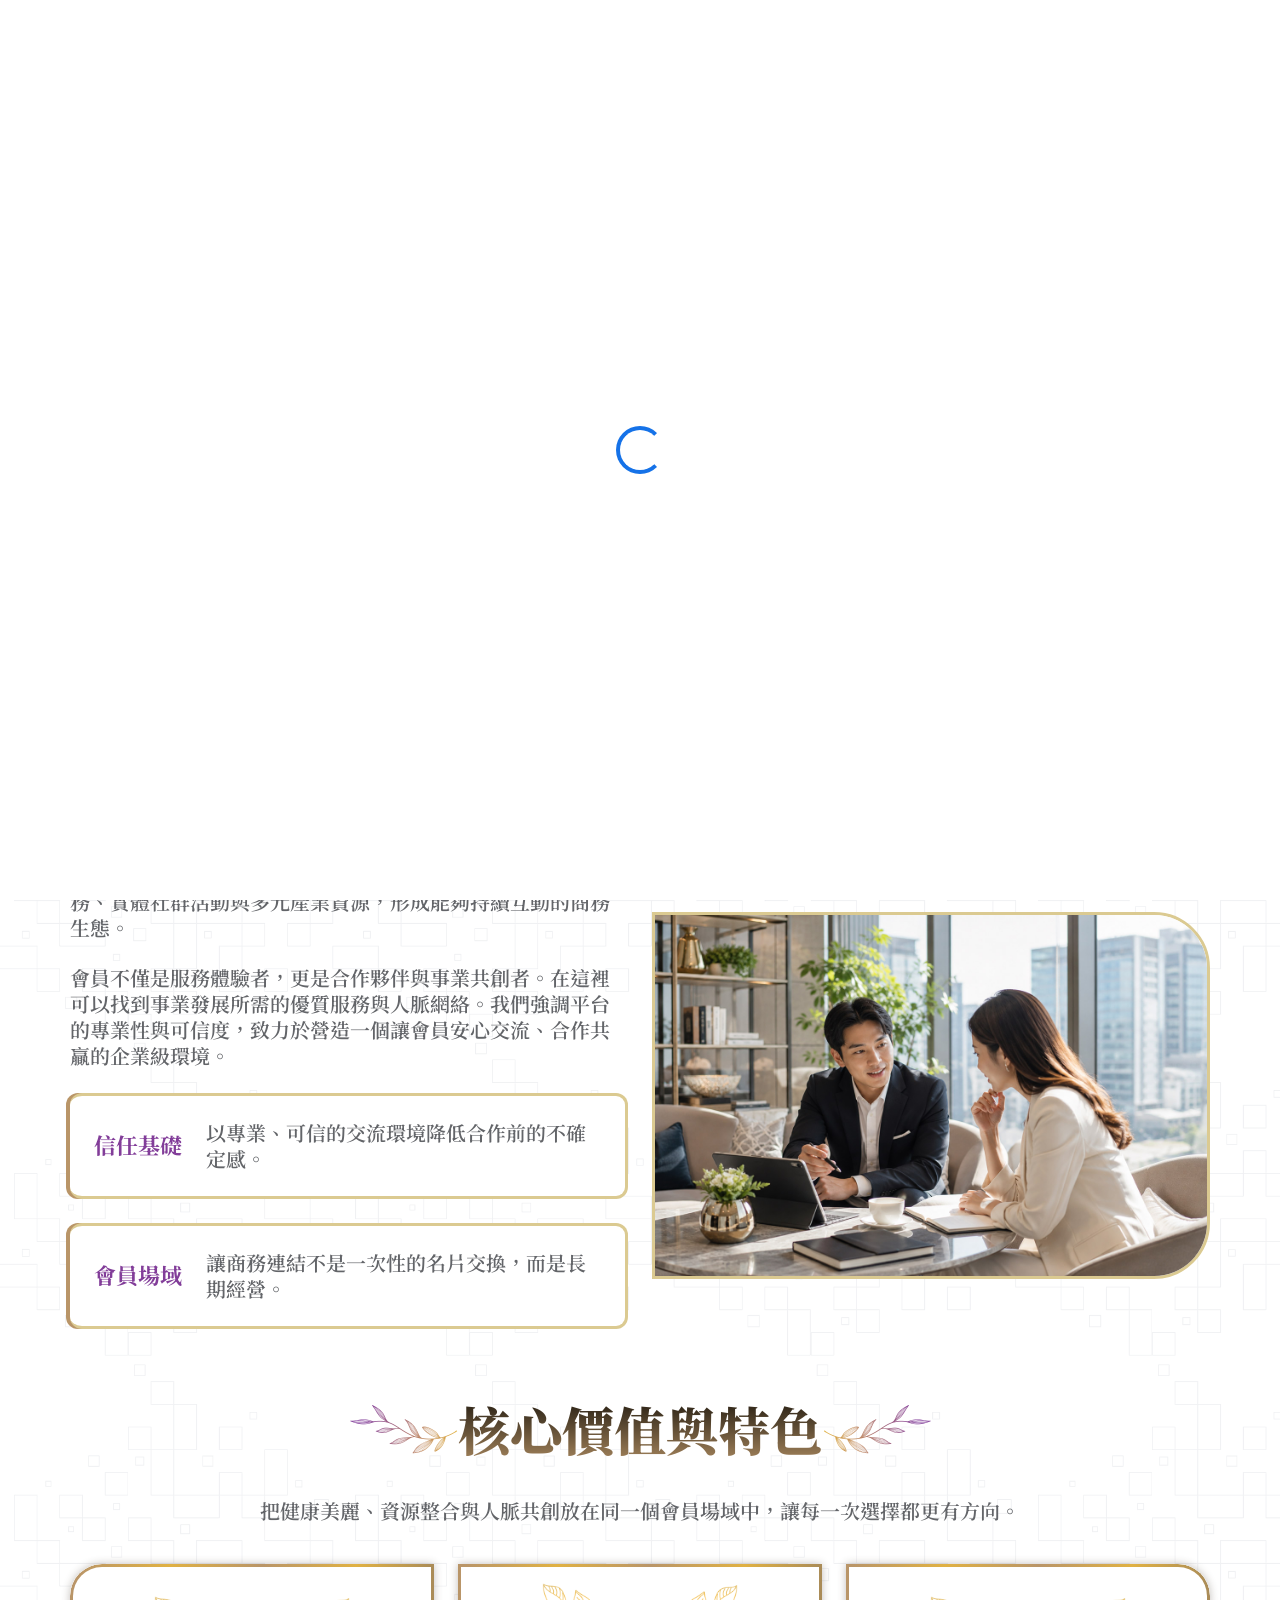
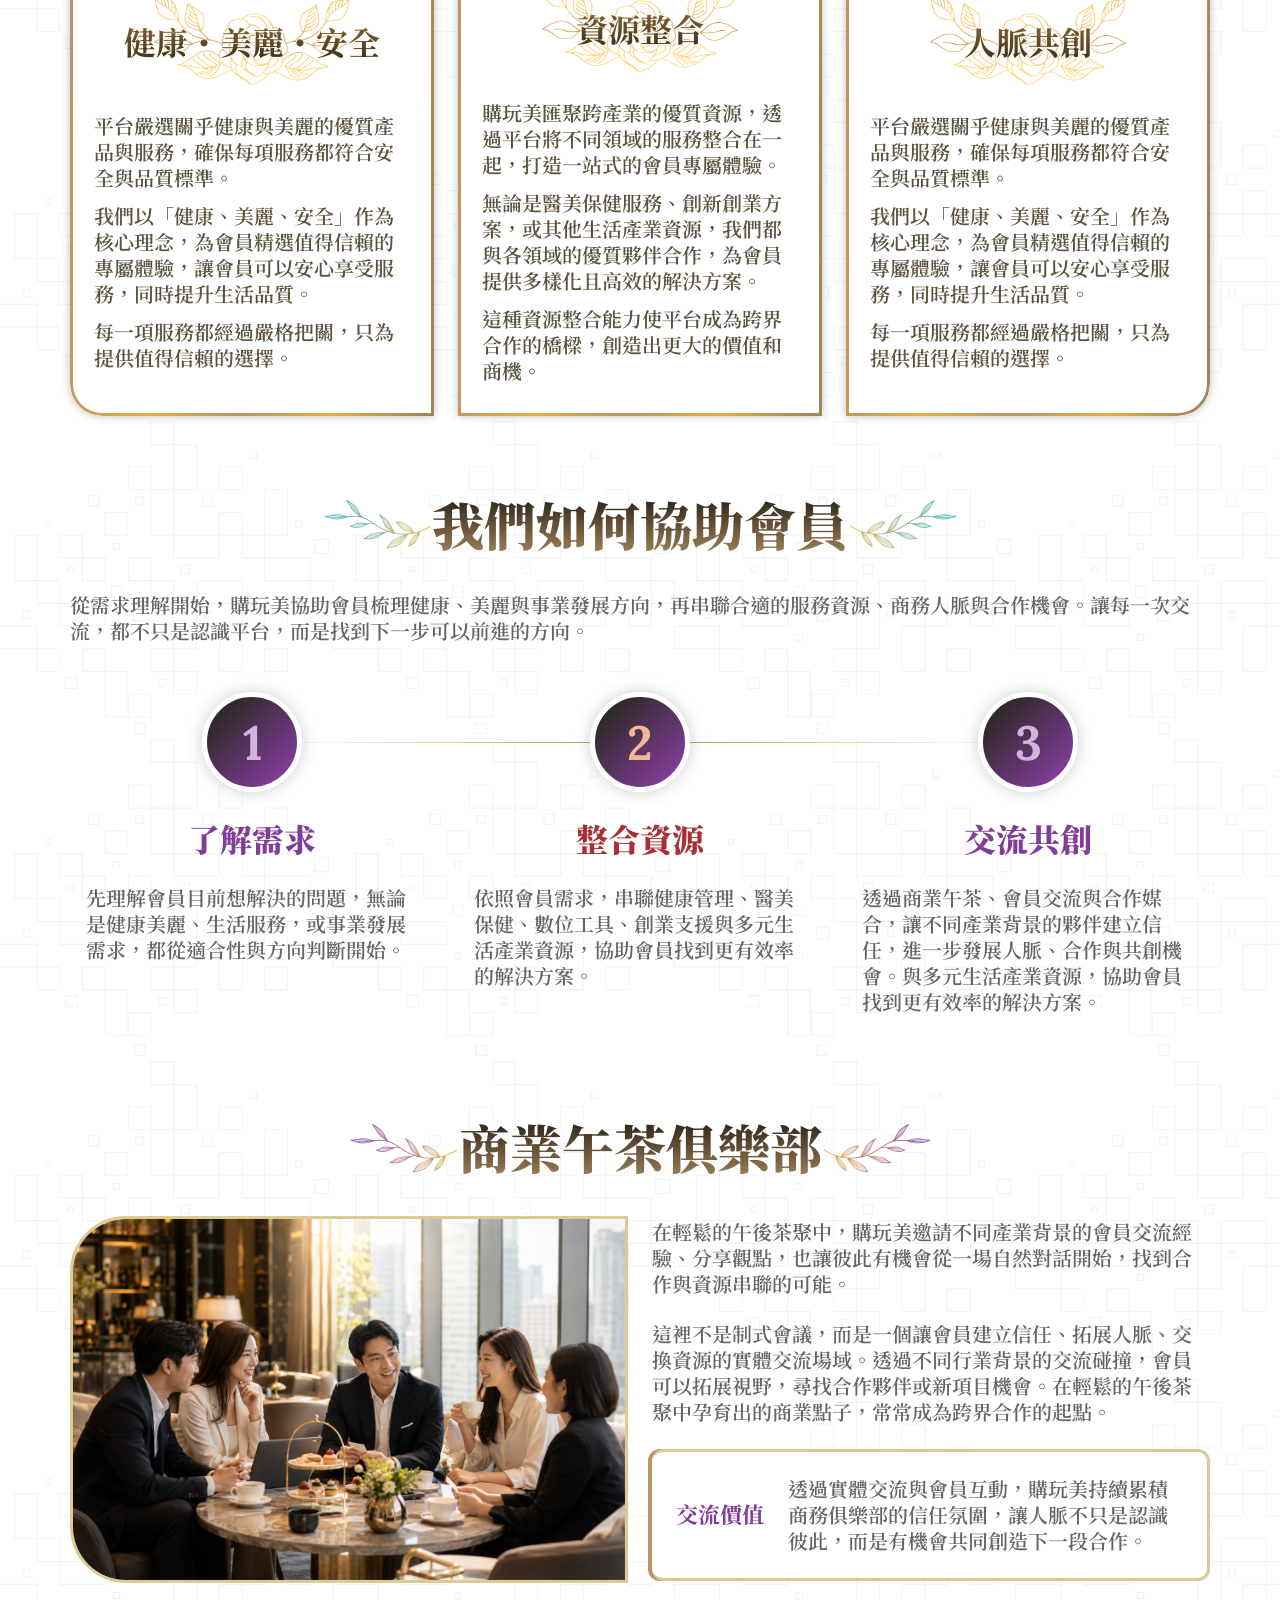
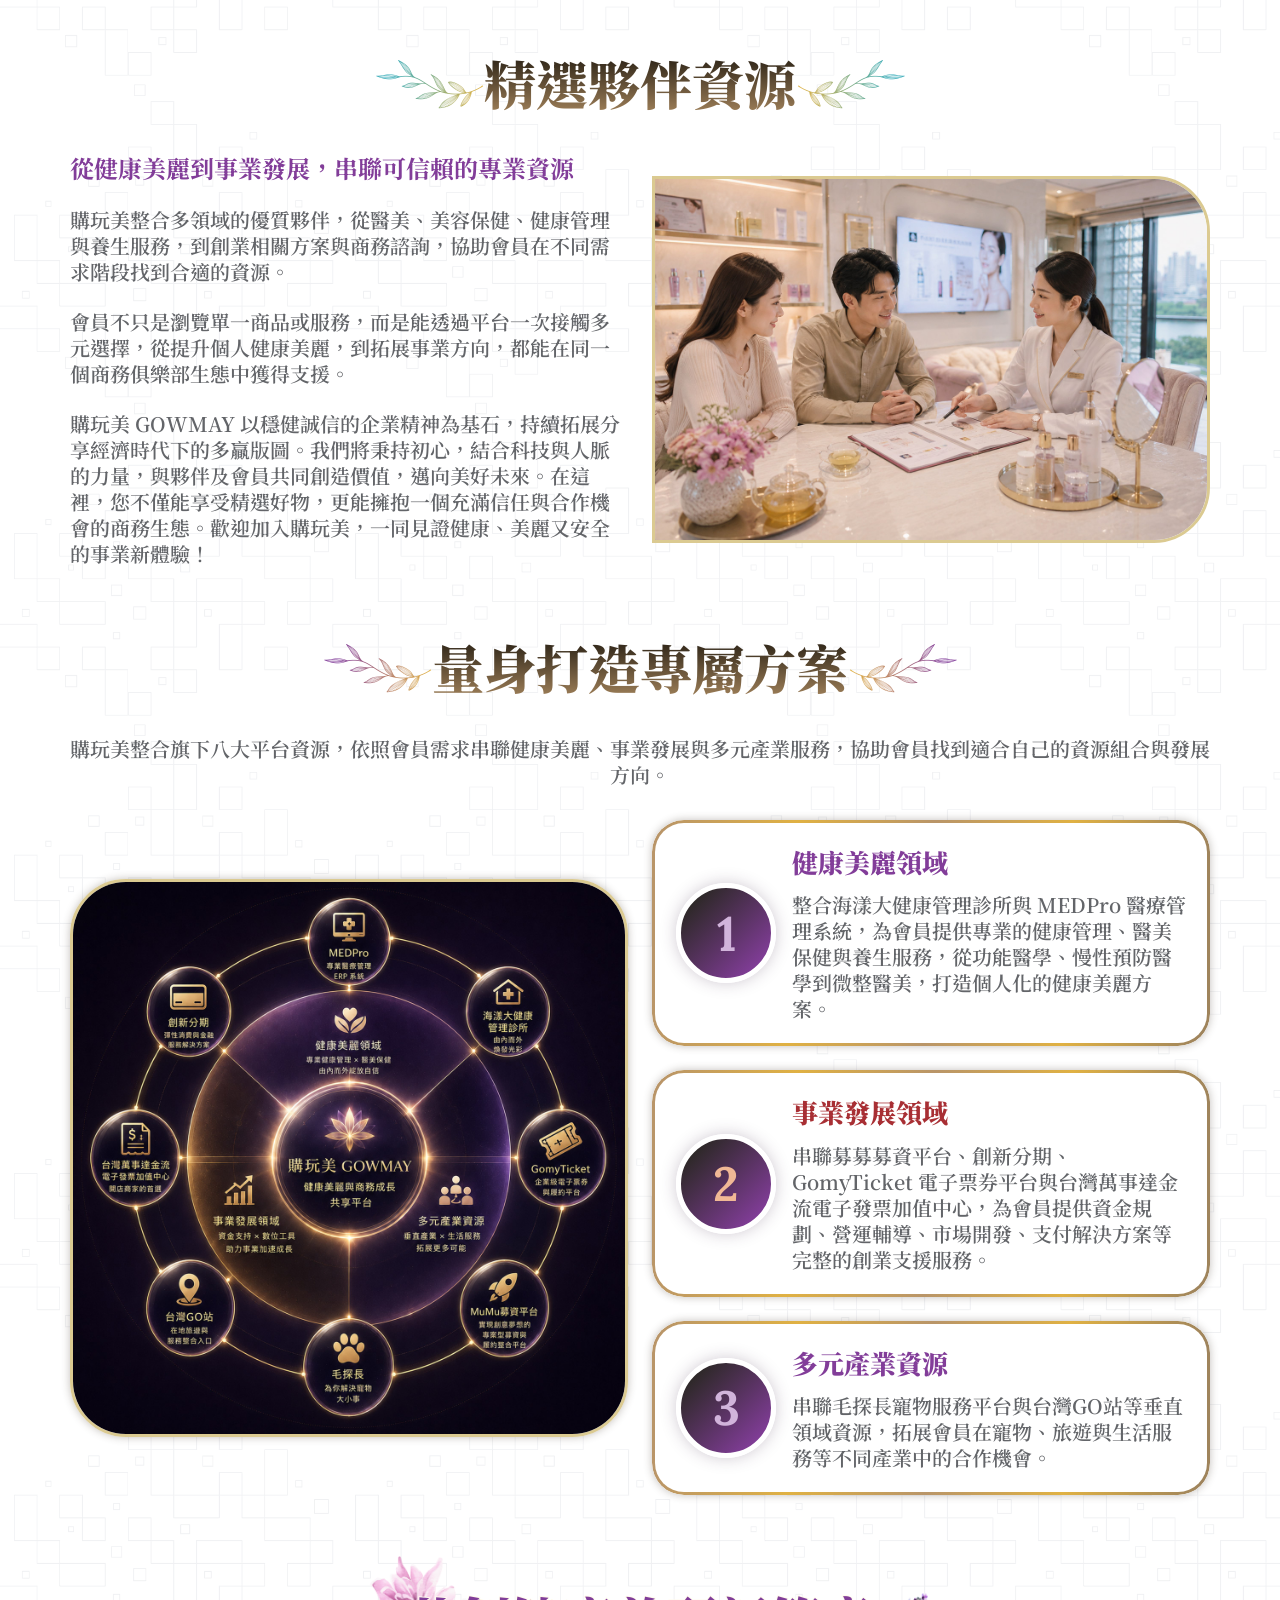
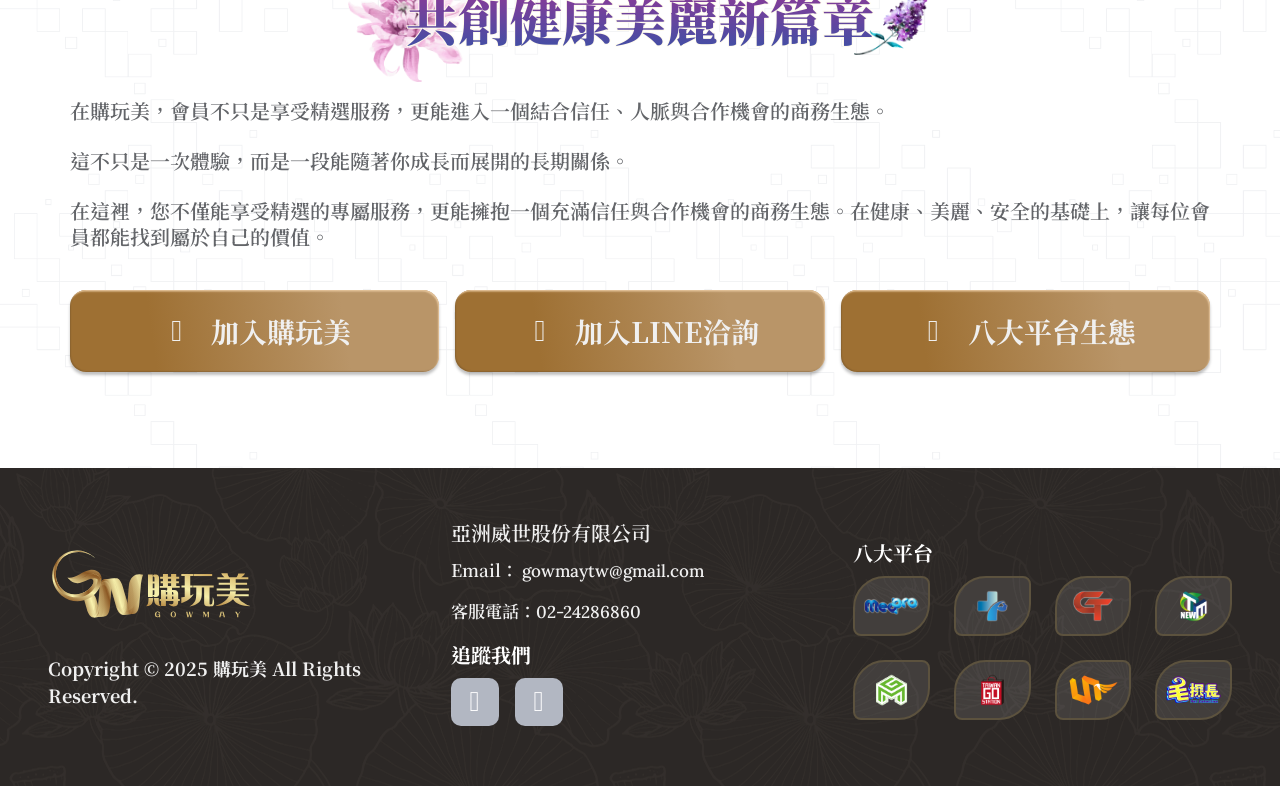
==== commit 00051600: "更新網站內容與素材" ====
--- a/aboutUs.html
+++ b/aboutUs.html
@@ -1,23 +1,27 @@
 <!DOCTYPE html>
-<html lang="en">
+<html lang="zh-Hant-TW">
     <head>
         <meta charset="UTF-8" />
         <meta content="width=device-width, initial-scale=1.0" name="viewport">
-        <title>關於購玩美｜購玩美 GOWMAY｜健康美麗與商務成長共享平台</title>
-        <meta name="description" content="購玩美 GOWMAY 是結合健康、美麗與商務成長的會員制商務俱樂部，整合健康管理、醫美保養、電子票券、金流發票、募資、分期、寵物與旅遊等八大平台資源，協助會員媒合合適服務與合作機會。">
-        <meta name="keywords" content="購玩美,GOWMAY,商務俱樂部,會員制平台,健康管理,醫美保養,商務媒合,電子票券,金流電子發票,募資平台,創新分期,會員專屬商品">
+        <title>關於購玩美｜商務俱樂部定位與核心價值</title>
+        <meta name="description" content="了解購玩美 GOWMAY 的平台定位、商務俱樂部理念與健康美麗安全核心價值。購玩美透過會員制服務、實體交流與跨產業資源整合，協助會員找到合適資源、人脈連結與合作方向。">
         <meta name="robots" content="index, follow, max-image-preview:large">
-        <link rel="canonical" href="https://gowmay.com/v1/home">
+        <link rel="canonical" href="https://gowmay.com/v1/aboutUs.html">
         <meta property="og:type" content="website">
         <meta property="og:site_name" content="購玩美 GOWMAY">
-        <meta property="og:title" content="關於購玩美｜購玩美 GOWMAY｜健康美麗與商務成長共享平台">
-        <meta property="og:description" content="專屬於會員的跨產業整合平台，協助整合健康、美麗與商務資源，並透過八大平台生態提供會員服務與合作媒合。">
-        <meta property="og:url" content="https://gowmay.com/v1/home">
-        <meta property="og:image" content="https://gowmay.com/v1/assets/html/2026/img/gowmayOG.jpg">
+        <meta property="og:title" content="關於購玩美｜商務俱樂部定位與核心價值">
+        <meta property="og:description" content="購玩美 GOWMAY 是結合會員服務、實體交流與跨產業資源整合的商務俱樂部，協助會員在健康美麗與商務成長中找到適合方向。">
+        <meta property="og:url" content="https://gowmay.com/v1/aboutUs.html">
+        <meta property="og:image" content="https://gowmay.com/v1/img/gowmay-og-about.jpg">
+        <meta property="og:image:width" content="1200">
+        <meta property="og:image:height" content="630">
+        <meta property="og:image:type" content="image/jpeg">
+        <meta property="og:image:alt" content="關於購玩美 GOWMAY 商務俱樂部定位與健康美麗安全核心價值">
+
         <meta name="twitter:card" content="summary_large_image">
-        <meta name="twitter:title" content="關於購玩美｜購玩美 GOWMAY｜健康美麗與商務成長共享平台">
-        <meta name="twitter:description" content="會員制商務俱樂部，整合健康、美麗與商務成長資源。">
-        <meta name="twitter:image" content="https://gowmay.com/v1/assets/html/2026/img/gowmayOG.jpg">
+        <meta name="twitter:title" content="關於購玩美｜商務俱樂部定位與核心價值">
+        <meta name="twitter:description" content="了解購玩美 GOWMAY 如何透過會員制服務、實體交流與跨產業資源整合，協助會員找到健康美麗與商務成長方向。">
+        <meta name="twitter:image" content="https://gowmay.com/v1/img/gowmay-og-about.jpg">
         
         <!-------------- Favicon -------------->
         <link href="./img/favicon.ico" rel="icon" />
@@ -43,7 +47,118 @@
         <link rel="stylesheet" href="./css/kaiadmin.css" />
                 
         <!-------------- 購玩美頁面設定 -------------->
-        <link href="./css/layout.css" rel="stylesheet">      
+        <link href="./css/layout.css" rel="stylesheet"> 
+        <script type="application/ld+json">
+        {
+          "@context": "https://schema.org",
+          "@graph": [
+            {
+              "@type": "Organization",
+              "@id": "https://gowmay.com/#organization",
+              "name": "購玩美 GOWMAY",
+              "legalName": "亞洲威世股份有限公司",
+              "url": "https://gowmay.com/",
+              "logo": {
+                "@type": "ImageObject",
+                "url": "https://gowmay.com/v1/img/logo-gowmay-schema.png",
+                "width": 512,
+                "height": 512
+              },
+              "email": "gowmaytw@gmail.com",
+              "telephone": "+886-2-2428-6860",
+              "contactPoint": [
+                {
+                  "@type": "ContactPoint",
+                  "telephone": "+886-2-2428-6860",
+                  "email": "gowmaytw@gmail.com",
+                  "contactType": "customer service",
+                  "areaServed": "TW",
+                  "availableLanguage": ["zh-TW"]
+                }
+              ]
+            },
+            {
+              "@type": "WebSite",
+              "@id": "https://gowmay.com/#website",
+              "name": "購玩美 GOWMAY",
+              "url": "https://gowmay.com/",
+              "publisher": {
+                "@id": "https://gowmay.com/#organization"
+              },
+              "inLanguage": "zh-TW"
+            },
+            {
+              "@type": "AboutPage",
+              "@id": "https://gowmay.com/v1/aboutUs.html#webpage",
+              "url": "https://gowmay.com/v1/aboutUs.html",
+              "name": "關於購玩美",
+              "headline": "商務俱樂部定位與健康美麗安全核心價值",
+              "description": "購玩美 GOWMAY 是以會員制商務俱樂部為定位的平台，結合健康美麗服務、實體會員交流與跨產業資源整合，協助會員找到合適服務、人脈連結與合作方向。",
+              "isPartOf": {
+                "@id": "https://gowmay.com/#website"
+              },
+              "about": {
+                "@id": "https://gowmay.com/#organization"
+              },
+              "primaryImageOfPage": {
+                "@type": "ImageObject",
+                "url": "https://gowmay.com/v1/img/gowmay-og-about.jpg",
+                "width": 1200,
+                "height": 630
+              },
+              "inLanguage": "zh-TW"
+            },
+            {
+              "@type": "BreadcrumbList",
+              "@id": "https://gowmay.com/v1/aboutUs.html#breadcrumb",
+              "itemListElement": [
+                {
+                  "@type": "ListItem",
+                  "position": 1,
+                  "name": "首頁",
+                  "item": "https://gowmay.com/v1/home/"
+                },
+                {
+                  "@type": "ListItem",
+                  "position": 2,
+                  "name": "關於購玩美",
+                  "item": "https://gowmay.com/v1/aboutUs.html"
+                }
+              ]
+            },
+            {
+              "@type": "FAQPage",
+              "@id": "https://gowmay.com/v1/aboutUs.html#faq",
+              "mainEntity": [
+                {
+                  "@type": "Question",
+                  "name": "購玩美 GOWMAY 是什麼？",
+                  "acceptedAnswer": {
+                    "@type": "Answer",
+                    "text": "購玩美 GOWMAY 是以會員制商務俱樂部為定位的平台，整合健康美麗服務、商務人脈交流與跨產業資源，協助會員找到合適的服務與合作方向。"
+                  }
+                },
+                {
+                  "@type": "Question",
+                  "name": "購玩美如何協助會員？",
+                  "acceptedAnswer": {
+                    "@type": "Answer",
+                    "text": "購玩美從會員需求理解開始，依照健康美麗、生活服務或事業發展需求，串聯合適的夥伴資源、商務人脈與合作機會。"
+                  }
+                },
+                {
+                  "@type": "Question",
+                  "name": "商業午茶俱樂部是什麼？",
+                  "acceptedAnswer": {
+                    "@type": "Answer",
+                    "text": "商業午茶俱樂部是購玩美規劃的會員交流場域，讓不同產業背景的會員能在輕鬆情境中交換經驗、建立信任，並探索合作可能。"
+                  }
+                }
+              ]
+            }
+          ]
+        }
+        </script>        
     </head>
     <body>
         <!-------------- Spinner Start -------------->
--- a/css/layout.css
+++ b/css/layout.css
@@ -134,8 +134,11 @@
 .fs26{
     font-size: 26px;
     line-height: 1.3;
-}
-
+    font-weight: 700;
+}
+.fb01{
+    font-weight: 700;
+}
 @media screen and (min-width: 992px) and (max-width: 1200px){
 
 }
@@ -2331,7 +2334,7 @@
 	font-size: 22px;
     color: #f8f5f2;
 }
-.breadcrumb-item + .breadcrumb-item::before{
+.breadcrumb-item+.breadcrumb-item::before{
 	color: #b2b7c2;
 }
 @media screen and (min-width: 992px) and (max-width: 1200px) {
@@ -4500,7 +4503,7 @@
     line-height: 1.3;
     font-weight: 700;        
     color: var(--primary) !important;
-    text-align-last: center;
+    text-align: center;
     transition: all 0.3s ease-in-out;
 }
 a:hover .productName{
@@ -4755,7 +4758,7 @@
     overflow-wrap: break-word;   
 }
 .valueCard-left, .valueCard-middle,
-.valueCard-right{
+.valueCard-right, .valueCard-full{
     padding: 16px 24px 32px;
     position: relative;
     width: 100%;
@@ -4777,9 +4780,13 @@
 .valueCard-right{
     border-radius: 0 32px 32px 0;
 }
+.valueCard-full{
+    border-radius: 32px;
+}
 .valueCard-left::before,
 .valueCard-middle::before,
 .valueCard-right::before,
+.valueCard-full::before,
 .categoryCard::before{
     content: "";
     position: absolute;
@@ -4802,6 +4809,9 @@
 .valueCard-right::before{
     border-radius: 0 32px 32px 0;
 }
+.valueCard-full::before{
+    border-radius: 32px;
+}
 .valueBrief{
     display: flex;
     flex-direction: column;
@@ -4872,6 +4882,13 @@
     color: var(--primary-light-text) !important;
     gap: 12px;    
 }
+.processBrief p{
+    margin: 0;
+    padding: 0;
+    font-size: 20px;
+    line-height: 1.3;
+    font-weight: 600;    
+}
 .category{
     display: flex;
     flex-direction: column;
@@ -4881,6 +4898,7 @@
 }
 .categoryCard{
     position: relative;
+    width: 100%;
     display: flex;
     padding: 24px;
     align-items: center;
@@ -4893,10 +4911,11 @@
     border-radius: 32px;
 }
 .ecosystemText{
+    width: 100%;
     display: flex;
     flex-direction: column;
     align-items: flex-start;
-    gap: 4px;
+    gap: 12px;
     flex: 1 0 0;    
 }
 .categoryTitle{
@@ -4991,19 +5010,25 @@
     .valueCard-right{
         padding: 16px 16px 24px;
         gap: 12px;
-    }  
+    } 
     .valueCard-left{
         border-radius: 24px 0 0 24px;    
     }
     .valueCard-right{
         border-radius: 0 24px 24px 0;
-    }  
+    } 
+    .valueCard-full{
+        border-radius: 24px;
+    }
     .valueCard-left::before{
         border-radius: 24px 0 0 24px;    
     }
     .valueCard-right::before{
         border-radius: 0 24px 24px 0;
-    }    
+    } 
+    .valueCard-full::before{
+        border-radius: 24px;
+    }
     .processWrap{
         flex-wrap: nowrap;
         overflow-x: auto;
@@ -5029,6 +5054,15 @@
     }    
     .processTitle{
         font-size: 28px;
+    }
+    .processBrief{
+        text-align: justify;
+    }
+    .processBrief p{
+        text-align: justify;
+    }
+    .ingredientItem{
+        flex-direction: column;
     }
 }
 /*----------   關於購玩美 End   ----------*/
@@ -5569,7 +5603,7 @@
     background: #fff url(../img/bgFill-light24.jpg) repeat center top;
 }
 .exclusiveProdDetail{
-    background: #fff url(../img/bgFill-light01.jpg) center top / 80% auto repeat;
+    background: #fff url(../img/bgFill-light01.jpg) center top / 60% auto repeat;
 }
 .exclusiveProd p, .exclusiveProd span,
 .exclusiveProdDetail p, .exclusiveProdDetail span{
@@ -5590,7 +5624,7 @@
     line-height: 1.3;
     font-weight: 600;
     color: var(--primary-light-text) !important;
-    gap: 12px;    
+    gap: 12px; 
 }
 .product-item .features{
     display: flex;
@@ -5719,7 +5753,7 @@
     border-bottom: 1px dashed #c2b497;
 }
 .ingredient{
-    flex: 0 0 20%;
+    flex: 0 0 22%;
     font-size: 24px;
     font-weight: 700;
     line-height: 1.4;
@@ -5737,6 +5771,19 @@
     line-height: 1.3;
     font-weight: 600;
 }
+.ingredientBrief ul{
+    display: flex;
+    flex-direction: column;
+    gap: 8px;
+    margin: 0 0 0 24px;
+    padding: 0;
+    list-style: disc;
+}
+.ingredientBrief li{
+    font-size: 20px;
+    line-height: 1.3;
+    font-weight: 600;    
+}
 .category .ingredientItem:nth-child(odd)
 .ingredient{
     color: var(--primary) !important;
@@ -5746,17 +5793,244 @@
     color: var(--secondary) !important;
 }
 .category .ingredientItem:nth-child(odd)
-.ingredientBrief p{
+.ingredientBrief p,
+.category .ingredientItem:nth-child(odd)
+.ingredientBrief li{
     color: var(--primary-light-text) !important;
 }
 .category .ingredientItem:nth-child(even)
-.ingredientBrief p{
+.ingredientBrief p,
+.category .ingredientItem:nth-child(even)
+.ingredientBrief li{
     color: var(--secondary-light-text) !important;
+}
+.advantagesCard,
+.opportunityCard-upperLeft, .opportunityCard-upperRight,
+.opportunityCard-lowerLeft,
+.opportunityCard-lowerRight{
+    position: relative;
+    width: 100%;
+    display: flex;
+    align-items: center;
+    justify-content: center;
+    background-color: #fff;
+    flex-direction: column; 
+    gap: 12px;
+    box-shadow: 0 0 8px 0 rgba(55, 44, 29, 0.3);
+    overflow: hidden; /* 讓偽元素對齊圓角 */
+}
+.advantagesCard{
+    padding: 32px 24px;    
+    border-radius: 32px;
+}
+.opportunityCard-upperLeft, .opportunityCard-upperRight,
+.opportunityCard-lowerLeft,
+.opportunityCard-lowerRight{
+    padding: 32px;    
+}
+.opportunityCard-upperLeft{
+    padding: 32px;    
+    border-radius: 32px 0 0 0;
+}
+.opportunityCard-upperRight{
+    border-radius: 0 32px 0 0;
+}
+.opportunityCard-lowerLeft{
+    border-radius: 0 0 0 32px;
+}
+.opportunityCard-lowerRight{
+    border-radius: 0 0 32px 0;
+}
+.advantagesCard::before,
+.opportunityCard-upperLeft::before, .opportunityCard-upperRight::before,
+.opportunityCard-lowerLeft::before,
+.opportunityCard-lowerRight::before{
+    content: "";
+    position: absolute;
+    inset: 0; /* top:0 right:0 bottom:0 left:0 */
+    padding: 3px; /* 邊框粗細 */
+    -webkit-mask:
+        linear-gradient(#fff 0 0) content-box,
+        linear-gradient(#fff 0 0);
+    -webkit-mask-composite: xor;
+    mask-composite: exclude;
+    pointer-events: none;
+}
+.opportunityCard-upperLeft::before, .opportunityCard-upperRight::before,
+.opportunityCard-lowerLeft::before,
+.opportunityCard-lowerRight::before{
+    background: linear-gradient(93deg, #b99568 1.38%, #e0b143 25.54%, #b99568 49.69%, #e0b143 73.85%, #9f845c 98.01%);    
+}
+.advantagesCard::before{
+    border-radius: 32px;
+}
+.opportunityCard-upperLeft::before{
+    border-radius: 32px 0 0 0;
+}
+.opportunityCard-upperRight::before{
+    border-radius: 0 32px 0 0;
+}
+.opportunityCard-lowerLeft::before{
+    border-radius: 0 0 0 32px;
+}
+.opportunityCard-lowerRight::before{
+    border-radius: 0 0 32px 0;
+}
+.advantages > div:nth-child(odd) .advantagesCard::before{
+    background: linear-gradient(93deg, #b99568 1.38%, #e0b143 25.54%, #b99568 49.69%, #e0b143 73.85%, #9f845c 98.01%);    
+}
+.advantages > div:nth-child(even) .advantagesCard::before{
+    background: linear-gradient(93deg, #cca473 1.38%, #ffcb50 25.54%, #cca473 49.69%, #ffcb50 73.85%, #cca976 98.01%);
+}
+.advantages > div:nth-child(odd) .advantagesCard .stepCircle02 .stepNum{
+    color: #dbca91;
+}
+.advantages > div:nth-child(even) .advantagesCard .stepCircle02 .stepNum{
+    color: #ffd166;
+}
+.advantagesCard .categoryTitle{
+    justify-content: center;
+    text-align: justify;
+}
+.opportunityCard-upperLeft .categoryTitle, .opportunityCard-upperRight .categoryTitle,
+.opportunityCard-lowerLeft .categoryTitle,
+.opportunityCard-lowerRight .categoryTitle{
+    justify-content: center;
+    text-align: justify;
+    color: var(--secondary) !important;    
+}
+.advantagesCard .valueBrief p,
+.opportunityCard-upperLeft .valueBrief p, .opportunityCard-upperRight .valueBrief p,
+.opportunityCard-lowerLeft .valueBrief p,
+.opportunityCard-lowerRight .valueBrief p{
+    text-align: justify;
+}
+.advantages > div:nth-child(odd) .advantagesCard .categoryTitle{
+    color: #7a5d36;
+}
+.advantages > div:nth-child(even) .advantagesCard .categoryTitle{
+    color: #9e7033;
+}
+.exclusiveProdDetail .valueCard-full{
+    align-content: flex-start;
+}
+.exclusiveProdDetail .valueCard-full{
+    padding: 20px 32px 32px;
+}
+.valueCard-full .features{
+    width: 100%;
+    display: flex;
+    flex-direction: column;
+    justify-content: flex-start;
+    font-family: "Noto Serif TC", sans-serif;
+    font-size: 20px;
+    line-height: 1.3;
+    font-weight: 600;
+    color: var(--secondary-light-text) !important;
+}
+.valueCard-full .features ul{
+    display: flex;
+    flex-direction: column;
+    gap: 12px;
+    margin: 0 0 0 24px;
+    padding: 0;
+    list-style: disc;
+}
+.SGSReport{
+    display: flex;
+    flex-direction: column;
+    padding: 0 12%;
+}
+.advantages .aboutImg-middle{
+    box-shadow: 0 0 8px 0 rgba(55, 44, 29, 0.30);
+}
+.experimentalData{
+    position: relative;
+    width: 100%;
+    display: flex;
+    padding: 24px 42px;
+    align-items: center;
+    background-color: #fff;
+    gap: 16px;
+    border-radius: 32px;
+    box-shadow: 0 0 8px 0 rgba(55, 44, 29, 0.3);
+    overflow: hidden; /* 讓偽元素對齊圓角 */    
+}
+.experimentalData::before{
+    content: "";
+    position: absolute;
+    inset: 0; /* top:0 right:0 bottom:0 left:0 */
+    padding: 3px; /* 邊框粗細 */
+    border-radius: 32px;
+    -webkit-mask:
+        linear-gradient(#fff 0 0) content-box,
+        linear-gradient(#fff 0 0);
+    -webkit-mask-composite: xor;
+    mask-composite: exclude;
+    pointer-events: none;
+}
+.category .experimentalData:nth-child(odd)::before{
+    background: linear-gradient(93deg, #b99568 1.38%, #e0b143 25.54%, #b99568 49.69%, #e0b143 73.85%, #9f845c 98.01%);
+}
+.category .experimentalData:nth-child(even)::before{
+    background: linear-gradient(93deg, #cca473 1.38%, #ffcb50 25.54%, #cca473 49.69%, #ffcb50 73.85%, #cca976 98.01%);
+}
+.experimentalData .ingredient{
+    flex: 0 0 22%;
+    font-family: "Lora", sans-serif;
+    font-weight: 700;
+    font-size: 48px;
+    line-height: 1.4;
+}
+.experimentalData .ecosystemText p{
+    margin: 0;
+    padding: 0;
+    font-family: "Noto Serif TC", sans-serif;
+    font-size: 24px;
+    line-height: 1.4;
+    font-weight: 700;
+}
+.experimentalData .ecosystemText ul{
+    display: flex;
+    flex-direction: column;
+    gap: 8px;
+    margin: 0 0 0 24px;
+    padding: 0;
+    list-style: disc;
+}
+.experimentalData .ecosystemText li{
+    font-family: "Noto Serif TC", sans-serif;
+    font-size: 24px;
+    line-height: 1.4;
+    font-weight: 700;    
+}
+.category .experimentalData:nth-child(odd) .ingredient{
+    color: #2f54a8;
+}
+.category .experimentalData:nth-child(even) .ingredient{
+    color: var(--primary) !important;
+}
+.category .experimentalData:nth-child(odd) .ecosystemText p,
+.category .experimentalData:nth-child(odd) .ecosystemText li{
+    color: var(--secondary-text) !important;
+}
+.category .experimentalData:nth-child(even) .ecosystemText p,
+.category .experimentalData:nth-child(even) .ecosystemText li{
+    color: var(--primary-text) !important;
 }
 @media screen and (min-width: 992px) and (max-width: 1200px){
     .memberLine a.buttonMoreD{
         width: 50%;
+    } 
+    .advantages .aboutImg-middle{
+        border-radius: 0;
+    }
+    .SGSReport{
+        padding: 0 5%;
     }    
+    .exclusiveProdDetail .valueCard-full{
+        padding: 32px 42px 42px;
+    }
 }
 @media screen and (min-width: 768px) and (max-width: 991px){
     .memberLine a.buttonMoreD{
@@ -5765,15 +6039,38 @@
     .serviceCard .infoTitle03{
         font-size: 42px;
     }    
+    .SGSReport{
+        padding: 0 3%;
+    }    
+    .advantages .aboutImg-middle{
+        border-radius: 0;
+    }
+    .advantages .infoTitle03{
+        font-size: 30px;
+    }
+    .exclusiveProdDetail .valueCard-full{
+        padding: 32px 42px 42px;
+    }
 }
 @media screen and (max-width: 767px){
     .serviceCard{
-        padding: 24px 20px 24px;
+        padding: 24px 20px;
         border-radius: 24px;
     }  
     .serviceCard::before{
         border-radius: 24px;
     }
+    .opportunityCard-upperLeft, .opportunityCard-upperRight,
+    .opportunityCard-lowerLeft,
+    .opportunityCard-lowerRight{
+        padding: 24px 20px 24px;
+        border-radius: 24px;
+    }  
+    .opportunityCard-upperLeft::before, .opportunityCard-upperRight::before,
+    .opportunityCard-lowerLeft::before,
+    .opportunityCard-lowerRight::before{
+        border-radius: 24px;
+    }    
     .serviceBrief p{
         text-align: justify;
     }
@@ -5790,7 +6087,41 @@
     }      
     .prod-carousel{
         border-radius: 24px;
+    }
+    .advantagesCard{
+        padding: 24px 20px;
+        border-radius: 24px;
+    }
+    .advantagesCard::before{
+        border-radius: 24px;
     }    
+    .advantages {
+        flex-wrap: nowrap;
+        overflow-x: auto;
+        overflow-y: hidden;
+        -webkit-overflow-scrolling: touch;
+        scrollbar-width: none;
+    }
+    .SGSReport{
+        padding: 0;
+    }    
+    .advantages .aboutImg-middle{
+        border-radius: 0;
+    }
+    .advantages .infoTitle03{
+        font-size: 28px;
+    }
+    .experimentalData{
+        padding: 20px 32px 24px;
+        flex-direction: column;
+        border-radius: 24px;
+    }
+    .experimentalData::before{
+        border-radius: 24px;
+    }
+    .exclusiveProdDetail .valueCard-full{
+        padding: 24px 20px;
+    }
 }
 /*----------   會員專屬精選商品 End   ----------*/
 
@@ -5802,7 +6133,6 @@
 .footer a {
     text-decoration: none;
 }
-
 .copyright {
     display: block;
     font-size: 18px;
